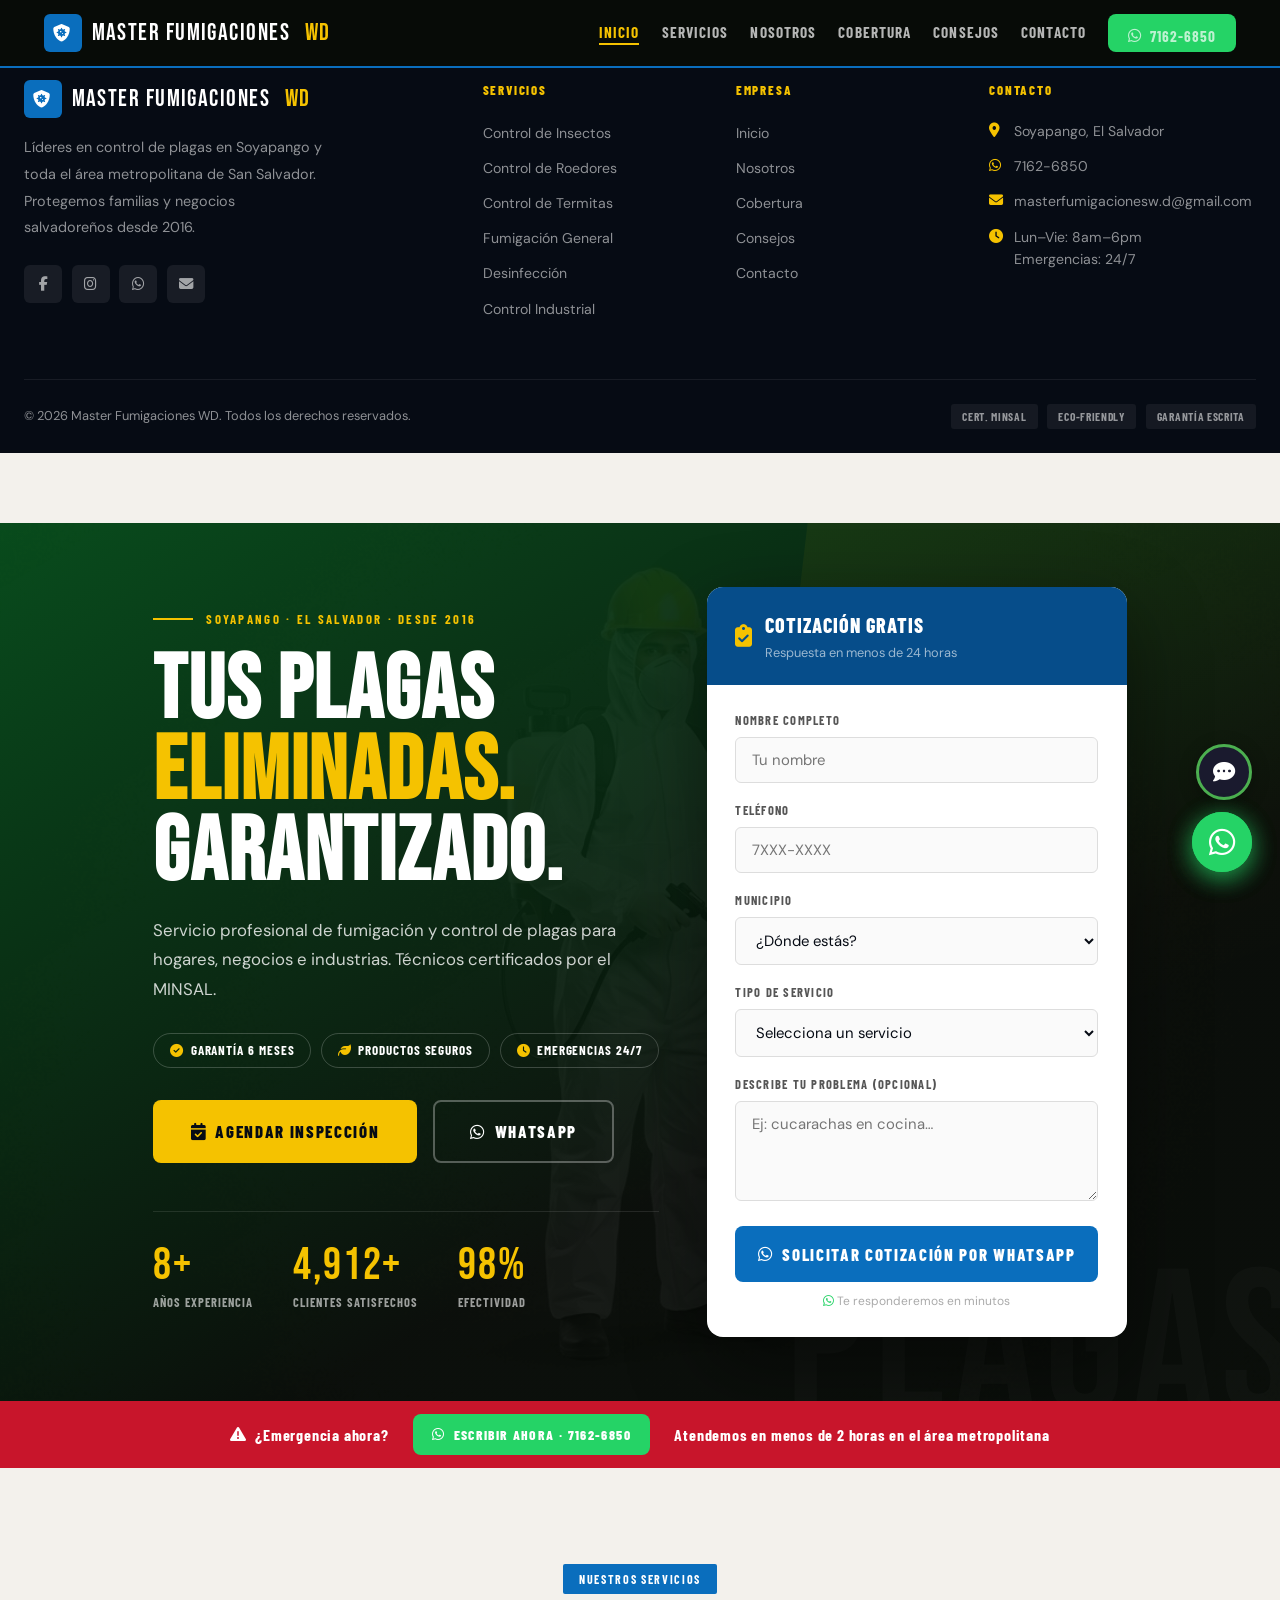
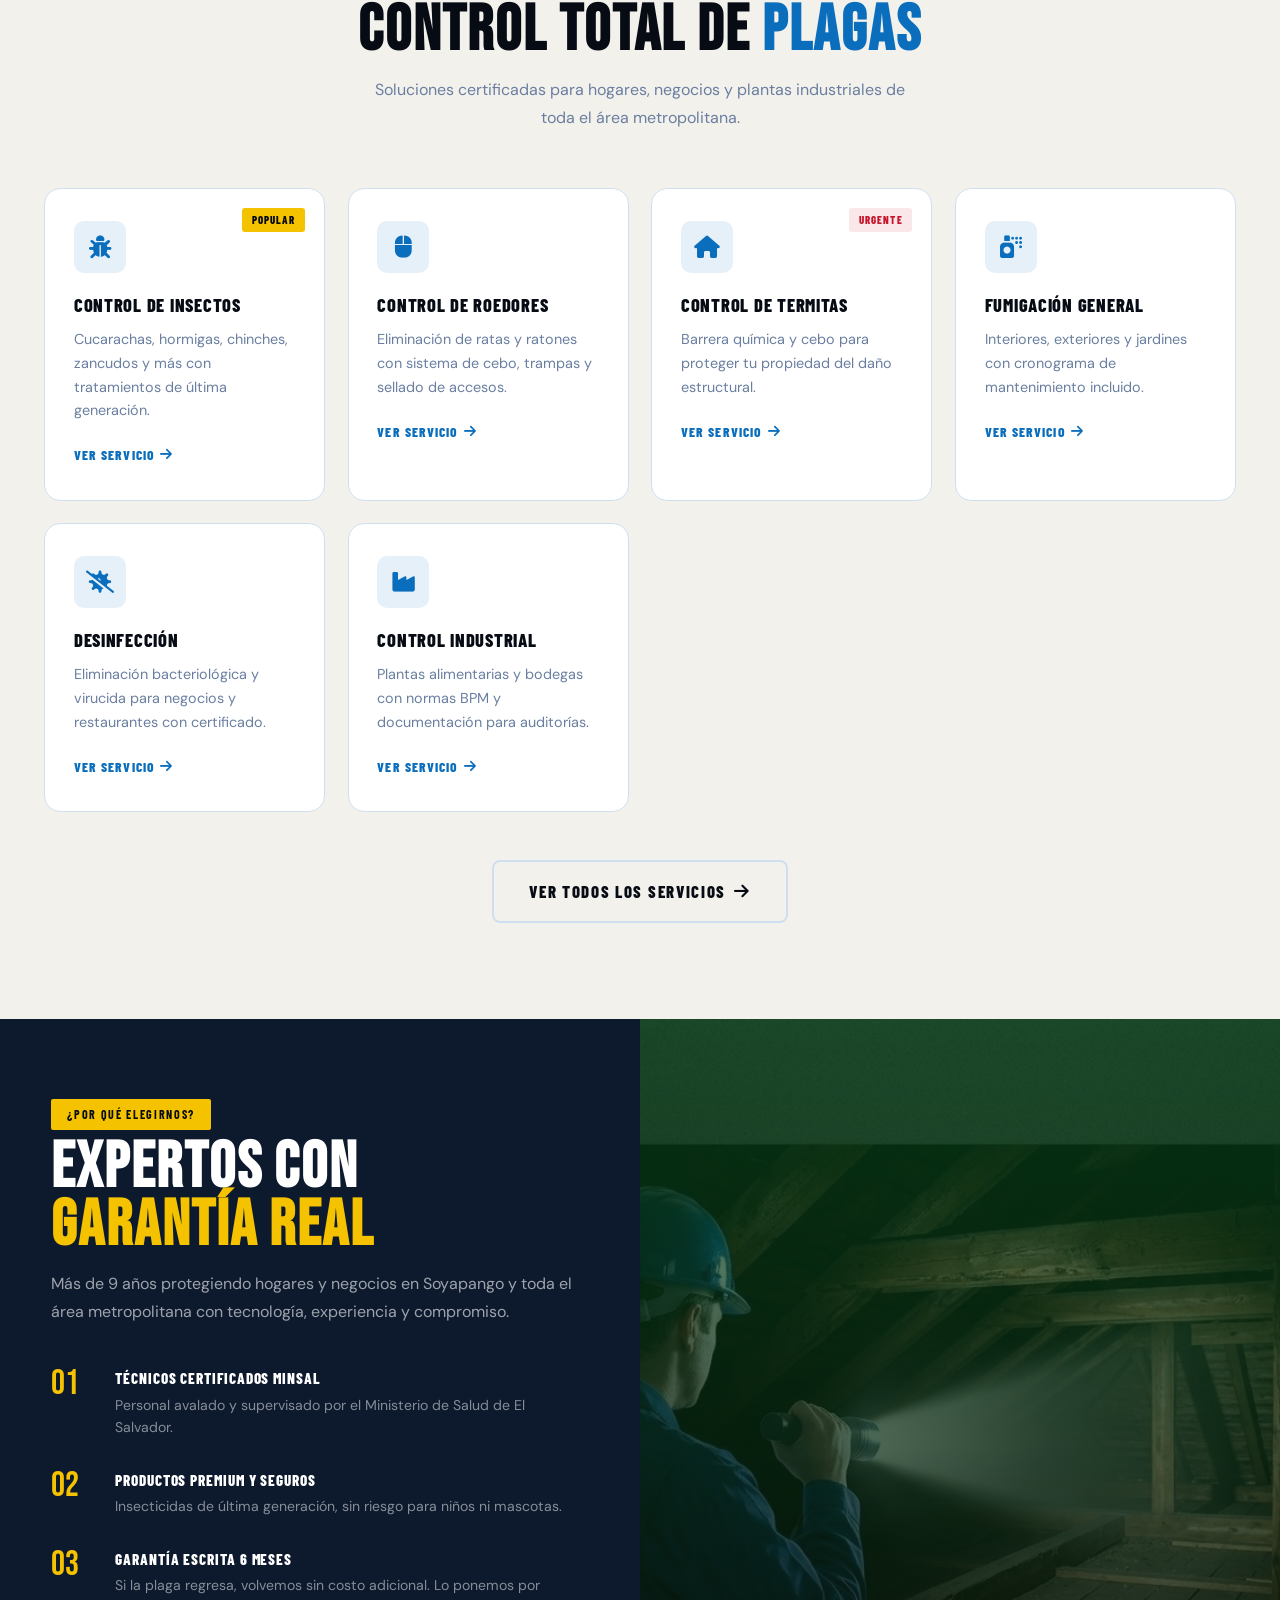
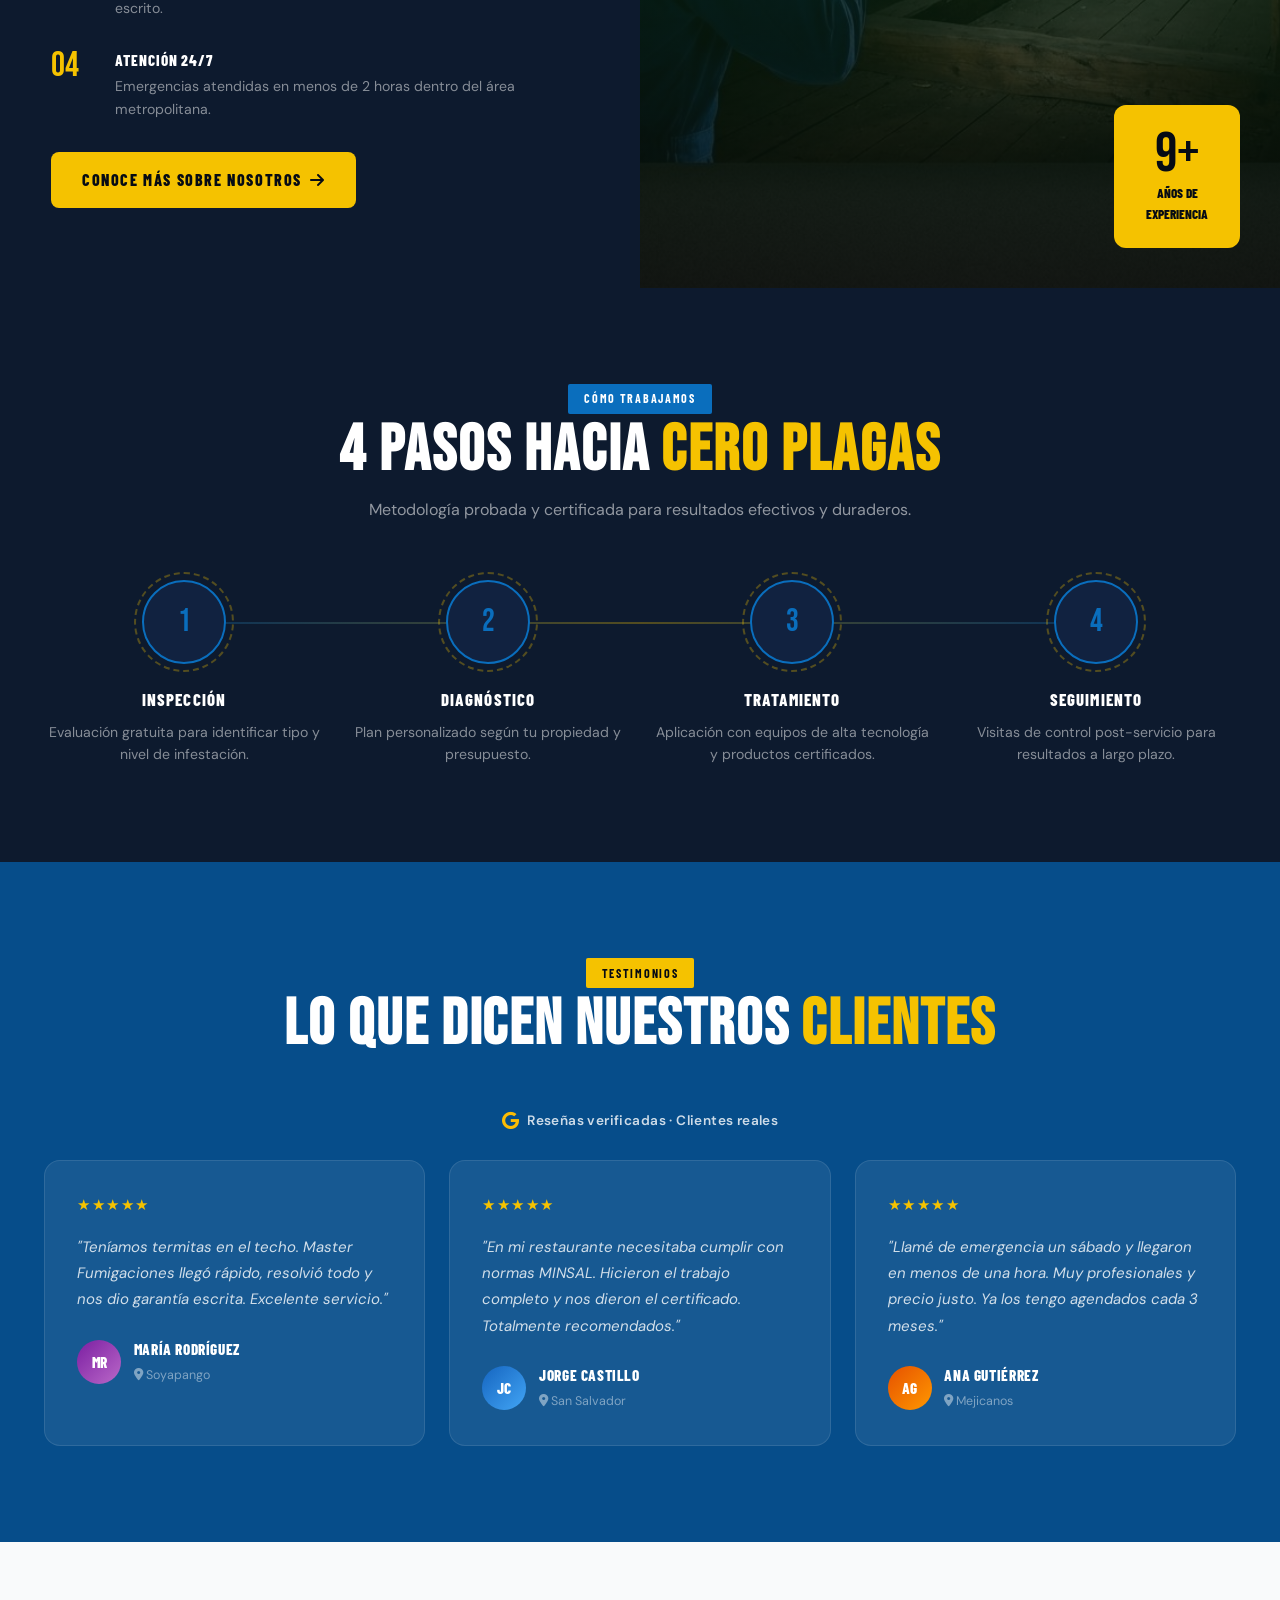
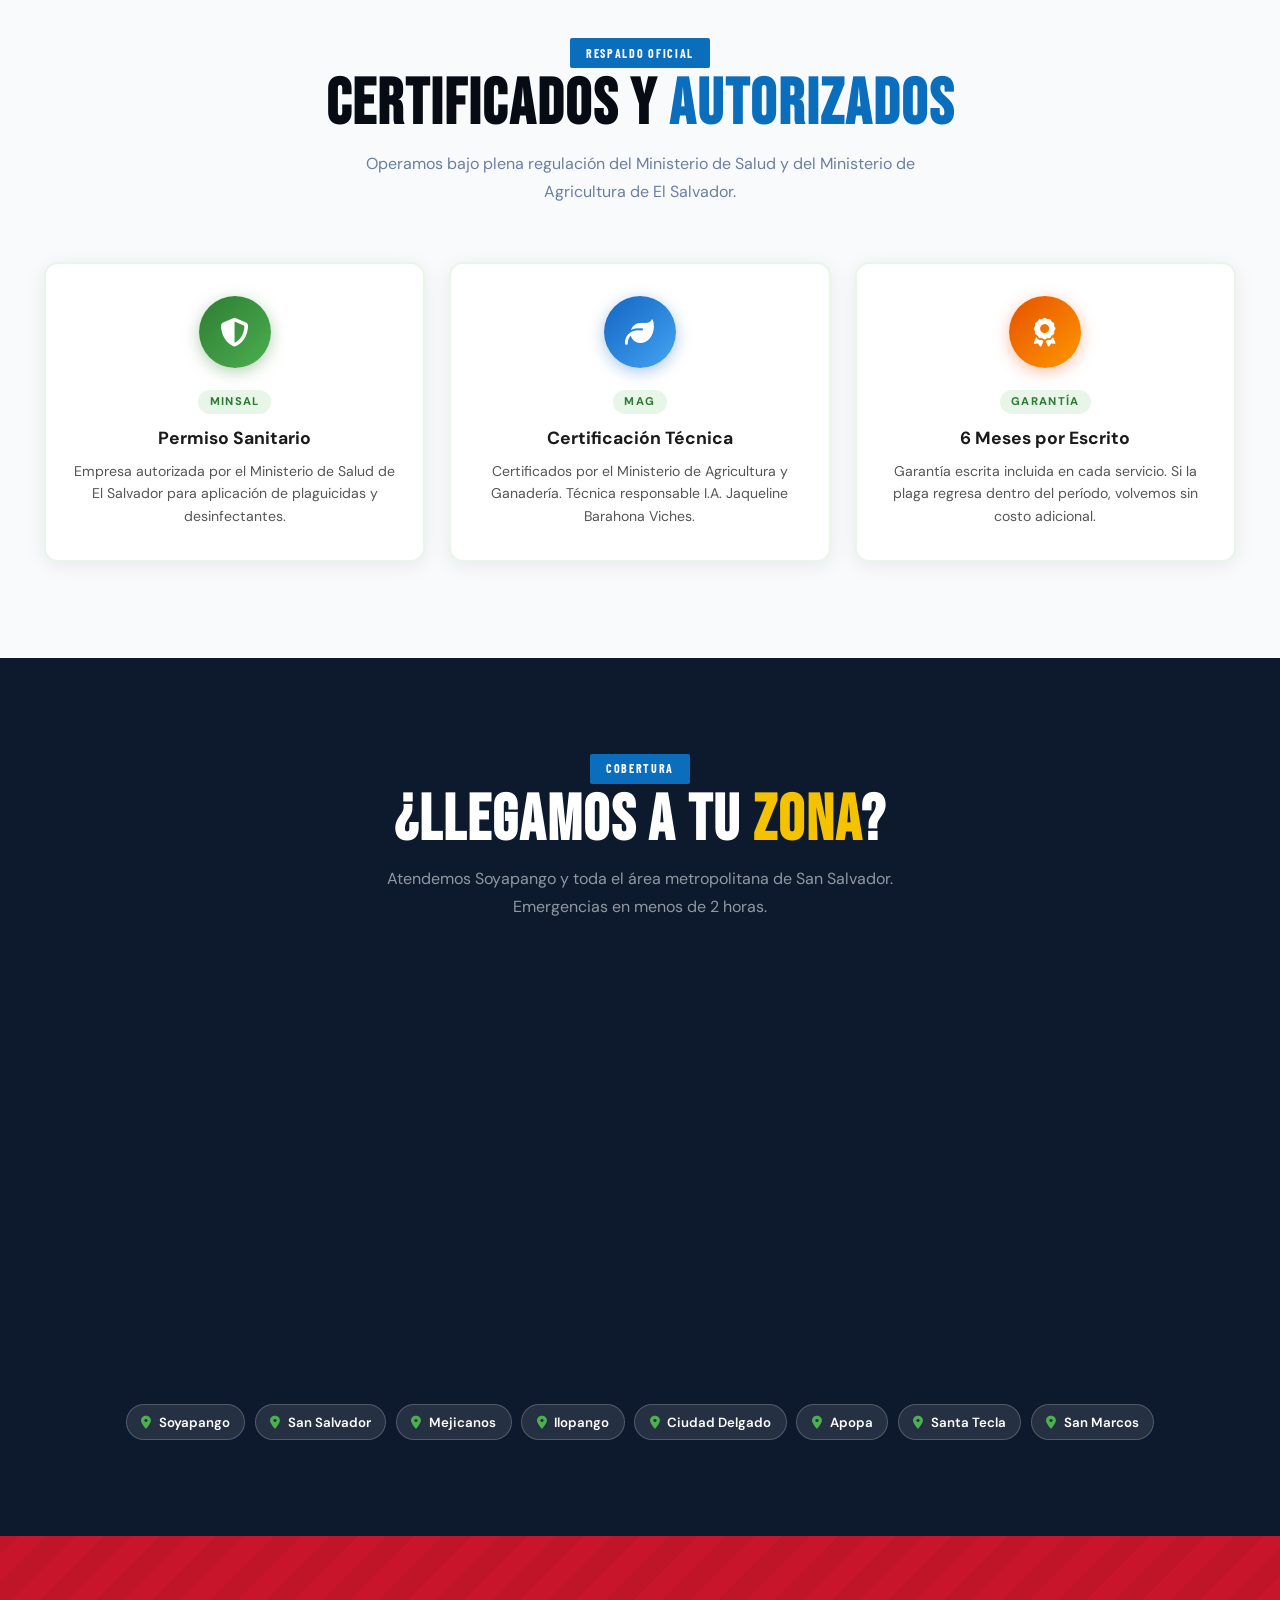
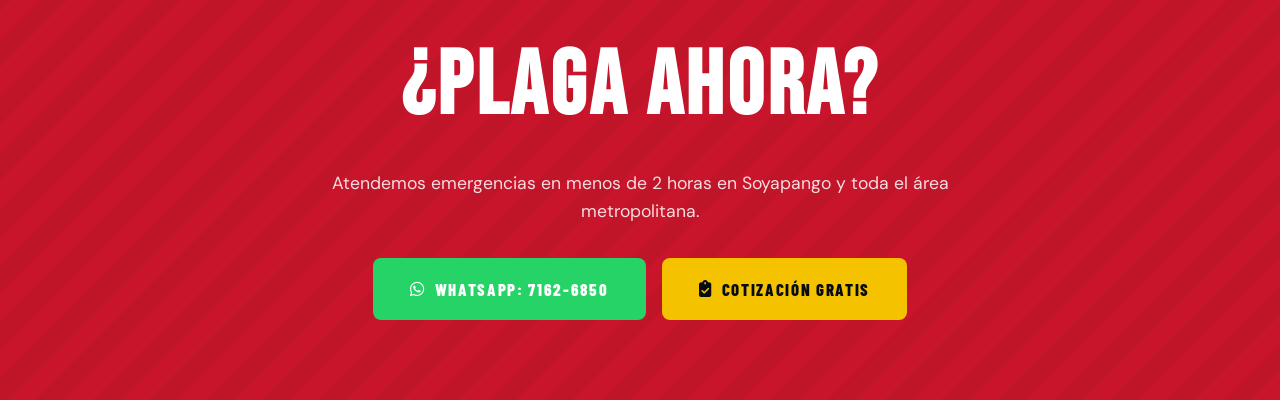
==== index.html @ 366845de "initial commit" ====
<!DOCTYPE html>
<html lang="es">
<head>
  <meta charset="UTF-8">
  <link rel="icon" type="image/x-icon" href="favicon.ico">
  <link rel="icon" type="image/png" sizes="32x32" href="icon-32.png">
  <link rel="icon" type="image/png" sizes="16x16" href="icon-16.png">
  <link rel="apple-touch-icon" sizes="180x180" href="icon-180.png">
  
  <meta name="viewport" content="width=device-width, initial-scale=1.0">
  <title>Master Fumigaciones WD | Control de Plagas Soyapango, El Salvador</title>
  <meta name="description" content="Control profesional de plagas en Soyapango, San Salvador y área metropolitana. Termitas, cucarachas, roedores. Garantía 6 meses. ☎ 7162-6850">
  <meta property="og:title" content="Master Fumigaciones WD – Control de Plagas Soyapango">
  <meta property="og:description" content="Técnicos certificados, garantía escrita, servicio 24/7 para toda el área metropolitana de San Salvador.">
  <meta property="og:type" content="website">
  <meta property="og:url" content="https://masterfumigacioneswd.com/">
  <meta property="og:image" content="https://masterfumigacioneswd.com/icon-512.png">
  <meta property="og:image:width" content="512">
  <meta property="og:image:height" content="512">
  <meta property="og:image:alt" content="Master Fumigaciones WD – Control de Plagas Soyapango">
  <meta name="twitter:card" content="summary_large_image">
  <meta name="twitter:title" content="Master Fumigaciones WD – Control de Plagas Soyapango">
  <meta name="twitter:description" content="Técnicos certificados, garantía escrita, servicio 24/7 para toda el área metropolitana de San Salvador.">
  <meta name="twitter:image" content="https://masterfumigacioneswd.com/icon-512.png">
  <link rel="canonical" href="https://masterfumigacioneswd.com/">
  <link rel="stylesheet" href="global.css">
  <link rel="stylesheet" href="home.css">
  <link rel="stylesheet" href="https://cdnjs.cloudflare.com/ajax/libs/font-awesome/6.4.0/css/all.min.css">
</head>
<body>
<script src="shared-html.js"></script>

<!-- HERO -->
<section class="hero" id="inicio">
  <div class="hero__deco" aria-hidden="true">PLAGAS</div>
  <div class="hero__grid container">
    <div class="hero__content reveal">
      <div class="hero__eyebrow">
        <span class="eyebrow-line"></span>
        <span class="eyebrow-text">Soyapango · El Salvador · Desde 2016</span>
      </div>
      <h1 class="hero__h1">
        TUS PLAGAS<br>
        <em>ELIMINADAS.</em>
        GARANTIZADO.
      </h1>
      <p class="hero__sub">Servicio profesional de fumigación y control de plagas para hogares, negocios e industrias. Técnicos certificados por el MINSAL.</p>
      <div class="hero__pills">
        <span class="pill"><i class="fas fa-check-circle"></i> Garantía 6 meses</span>
        <span class="pill"><i class="fas fa-leaf"></i> Productos seguros</span>
        <span class="pill"><i class="fas fa-clock"></i> Emergencias 24/7</span>
      </div>
      <div class="hero__btns">
        <a href="contacto.html" class="btn btn--yellow btn--lg"><i class="fas fa-calendar-check"></i> Agendar Inspección</a>
        <a href="https://wa.me/50371626850" target="_blank" rel="noopener noreferrer" class="btn btn--outline btn--lg"><i class="fab fa-whatsapp"></i> WhatsApp</a>
      </div>
      <div class="hero__counters counters-trigger">
        <div class="counter">
          <span class="counter__n" data-target="9" data-suffix="+">0</span>
          <span class="counter__l">Años experiencia</span>
        </div>
        <div class="counter">
          <span class="counter__n" data-target="5000" data-suffix="+">0</span>
          <span class="counter__l">Clientes satisfechos</span>
        </div>
        <div class="counter">
          <span class="counter__n" data-target="100" data-suffix="%">0</span>
          <span class="counter__l">Efectividad</span>
        </div>
      </div>
    </div>

    <!-- Quote form -->
    <div class="quote-box reveal">
      <div class="quote-box__top">
        <i class="fas fa-clipboard-check"></i>
        <div>
          <h3>Cotización Gratis</h3>
          <p>Respuesta en menos de 24 horas</p>
        </div>
      </div>
      <div class="quote-box__form" id="mainForm">
        <div class="form-field">
          <label for="name">Nombre completo</label>
          <input type="text" id="name" placeholder="Tu nombre">
        </div>
        <div class="form-field">
          <label for="phone">Teléfono</label>
          <input type="tel" id="phone" placeholder="7XXX-XXXX">
        </div>
        <div class="form-field">
          <label for="zona">Municipio</label>
          <select id="zona">
            <option value="">¿Dónde estás?</option>
            <optgroup label="── San Salvador">
              <option value="Soyapango">Soyapango</option>
              <option value="San Salvador">San Salvador</option>
              <option value="Mejicanos">Mejicanos</option>
              <option value="Apopa">Apopa</option>
              <option value="Ilopango">Ilopango</option>
              <option value="Ciudad Delgado">Ciudad Delgado</option>
              <option value="San Marcos">San Marcos</option>
              <option value="Santa Tecla (Nueva San Salvador)">Santa Tecla</option>
              <option value="Antiguo Cuscatlán">Antiguo Cuscatlán</option>
              <option value="Cuscatancingo">Cuscatancingo</option>
              <option value="San Martín">San Martín</option>
              <option value="Panchimalco">Panchimalco</option>
              <option value="Rosario de Mora">Rosario de Mora</option>
              <option value="Santo Tomás">Santo Tomás</option>
              <option value="Santiago Texacuangos">Santiago Texacuangos</option>
              <option value="San Francisco Chinameca">San Francisco Chinameca</option>
              <option value="Tonacatepeque">Tonacatepeque</option>
              <option value="Guazapa">Guazapa</option>
              <option value="Aguilares">Aguilares</option>
            </optgroup>
            <optgroup label="── La Libertad">
              <option value="Santa Tecla">Santa Tecla</option>
              <option value="Colón">Colón</option>
              <option value="Ciudad Arce">Ciudad Arce</option>
              <option value="Quezaltepeque">Quezaltepeque</option>
              <option value="Zaragoza">Zaragoza</option>
              <option value="San Juan Opico">San Juan Opico</option>
              <option value="Lourdes">Lourdes</option>
              <option value="La Libertad">La Libertad</option>
            </optgroup>
            <optgroup label="── La Paz">
              <option value="Zacatecoluca">Zacatecoluca</option>
              <option value="San Luis Talpa">San Luis Talpa</option>
              <option value="El Rosario">El Rosario</option>
              <option value="Olocuilta">Olocuilta</option>
              <option value="San Pedro Masahuat">San Pedro Masahuat</option>
            </optgroup>
            <optgroup label="── Cuscatlán">
              <option value="Cojutepeque">Cojutepeque</option>
              <option value="Suchitoto">Suchitoto</option>
              <option value="San Pedro Perulapán">San Pedro Perulapán</option>
            </optgroup>
            <optgroup label="── Santa Ana">
              <option value="Santa Ana">Santa Ana</option>
              <option value="Chalchuapa">Chalchuapa</option>
              <option value="Metapán">Metapán</option>
            </optgroup>
            <optgroup label="── Sonsonate">
              <option value="Sonsonate">Sonsonate</option>
              <option value="Acajutla">Acajutla</option>
              <option value="Izalco">Izalco</option>
              <option value="Nahuizalco">Nahuizalco</option>
            </optgroup>
            <optgroup label="── San Miguel">
              <option value="San Miguel">San Miguel</option>
              <option value="Moncagua">Moncagua</option>
              <option value="Chinameca">Chinameca</option>
            </optgroup>
            <optgroup label="── Usulután">
              <option value="Usulután">Usulután</option>
              <option value="Santiago de María">Santiago de María</option>
              <option value="Jiquilisco">Jiquilisco</option>
            </optgroup>
            <optgroup label="── La Unión">
              <option value="La Unión">La Unión</option>
              <option value="Santa Rosa de Lima">Santa Rosa de Lima</option>
            </optgroup>
            <optgroup label="── Chalatenango">
              <option value="Chalatenango">Chalatenango</option>
              <option value="La Palma">La Palma</option>
            </optgroup>
            <optgroup label="── Cabañas">
              <option value="Sensuntepeque">Sensuntepeque</option>
              <option value="Ilobasco">Ilobasco</option>
            </optgroup>
            <optgroup label="── Morazán">
              <option value="San Francisco Gotera">San Francisco Gotera</option>
              <option value="Perquín">Perquín</option>
            </optgroup>
            <optgroup label="── Ahuachapán">
              <option value="Ahuachapán">Ahuachapán</option>
              <option value="Atiquizaya">Atiquizaya</option>
            </optgroup>
            <optgroup label="── San Vicente">
              <option value="San Vicente">San Vicente</option>
              <option value="Zacatecoluca">Zacatecoluca</option>
            </optgroup>
            <option value="Otro municipio">Otro municipio</option>
          </select>
        </div>
        <div class="form-field">
          <label for="service">Tipo de servicio</label>
          <select id="service">
            <option value="">Selecciona un servicio</option>
            <option value="Control de Insectos">Control de Insectos</option>
            <option value="Control de Roedores">Control de Roedores</option>
            <option value="Control de Termitas">Control de Termitas</option>
            <option value="Fumigación General">Fumigación General</option>
            <option value="Desinfección">Desinfección</option>
            <option value="Control Industrial">Control Industrial</option>
          </select>
        </div>
        <div class="form-field">
          <label for="message">Describe tu problema (opcional)</label>
          <textarea id="message" rows="2" placeholder="Ej: cucarachas en cocina…"></textarea>
        </div>
        <div id="form-error" style="display:none;color:#e53935;font-size:.85rem;margin-bottom:.5rem;text-align:center;font-weight:600;"></div>
        <button type="button" onclick="enviarWhatsApp()" class="btn btn--primary btn--full btn--lg">
          <i class="fab fa-whatsapp"></i> Solicitar Cotización por WhatsApp
        </button>
        <p style="text-align:center;font-size:.75rem;color:#aaa;margin-top:.6rem;">
          <i class="fab fa-whatsapp" style="color:#25d366;"></i> Te responderemos en minutos
        </p>
      </div>

      <script>
      function enviarWhatsApp() {
        var nombre  = document.getElementById('name').value.trim();
        var telefono = document.getElementById('phone').value.trim();
        var zona    = document.getElementById('zona').value;
        var servicio = document.getElementById('service').value;
        var mensaje = document.getElementById('message').value.trim();
        var errorBox = document.getElementById('form-error');

        // Validación
        if (!nombre) { errorBox.textContent = '⚠️ Por favor ingresa tu nombre.'; errorBox.style.display='block'; document.getElementById('name').focus(); return; }
        if (!telefono) { errorBox.textContent = '⚠️ Por favor ingresa tu teléfono.'; errorBox.style.display='block'; document.getElementById('phone').focus(); return; }
        if (!zona) { errorBox.textContent = '⚠️ Selecciona tu municipio.'; errorBox.style.display='block'; return; }
        if (!servicio) { errorBox.textContent = '⚠️ Selecciona el tipo de servicio.'; errorBox.style.display='block'; return; }
        errorBox.style.display = 'none';

        // Armar mensaje estructurado
        var texto =
          '🐛 *SOLICITUD DE COTIZACIÓN*\n' +
          '━━━━━━━━━━━━━━━━━━\n' +
          '👤 *Nombre:* ' + nombre + '\n' +
          '📞 *Teléfono:* ' + telefono + '\n' +
          '📍 *Municipio:* ' + zona + '\n' +
          '🔧 *Servicio:* ' + servicio + '\n' +
          (mensaje ? '💬 *Detalle:* ' + mensaje + '\n' : '') +
          '━━━━━━━━━━━━━━━━━━\n' +
          '_Enviado desde masterfumigacioneswd.com_';

        var url = 'https://wa.me/50371626850?text=' + encodeURIComponent(texto);
        window.open(url, '_blank');
      }
      </script>
    </div>
  </div>
</section>

<!-- URGENCY STRIP -->
<div class="urgency-strip">
  <p><i class="fas fa-exclamation-triangle"></i> ¿Emergencia ahora?</p>
  <a href="https://wa.me/50371626850" target="_blank" rel="noopener noreferrer"
     class="btn btn--wa btn--sm"><i class="fab fa-whatsapp"></i> Escribir ahora · 7162-6850</a>
  <p>Atendemos en menos de 2 horas en el área metropolitana</p>
</div>

<!-- SERVICES PREVIEW -->
<section class="sec" id="servicios">
  <div class="container">
    <div class="sec-head sec-head--center reveal">
      <span class="tag tag--green">Nuestros Servicios</span>
      <h2 class="sec-head__title">Control total de <span>plagas</span></h2>
      <p class="sec-head__sub">Soluciones certificadas para hogares, negocios y plantas industriales de toda el área metropolitana.</p>
    </div>
    <div class="svc-grid">
      <a href="servicios.html#insectos" class="svc-card reveal">
        <span class="svc-card__badge popular">Popular</span>
        <div class="svc-card__icon"><i class="fas fa-bug"></i></div>
        <h3>Control de Insectos</h3>
        <p>Cucarachas, hormigas, chinches, zancudos y más con tratamientos de última generación.</p>
        <span class="svc-card__link">Ver servicio <i class="fas fa-arrow-right"></i></span>
      </a>
      <a href="servicios.html#roedores" class="svc-card reveal">
        <div class="svc-card__icon"><i class="fas fa-mouse"></i></div>
        <h3>Control de Roedores</h3>
        <p>Eliminación de ratas y ratones con sistema de cebo, trampas y sellado de accesos.</p>
        <span class="svc-card__link">Ver servicio <i class="fas fa-arrow-right"></i></span>
      </a>
      <a href="servicios.html#termitas" class="svc-card reveal">
        <span class="svc-card__badge urgent">Urgente</span>
        <div class="svc-card__icon"><i class="fas fa-home"></i></div>
        <h3>Control de Termitas</h3>
        <p>Barrera química y cebo para proteger tu propiedad del daño estructural.</p>
        <span class="svc-card__link">Ver servicio <i class="fas fa-arrow-right"></i></span>
      </a>
      <a href="servicios.html#fumigacion" class="svc-card reveal">
        <div class="svc-card__icon"><i class="fas fa-spray-can"></i></div>
        <h3>Fumigación General</h3>
        <p>Interiores, exteriores y jardines con cronograma de mantenimiento incluido.</p>
        <span class="svc-card__link">Ver servicio <i class="fas fa-arrow-right"></i></span>
      </a>
      <a href="servicios.html#desinfeccion" class="svc-card reveal">
        <div class="svc-card__icon"><i class="fas fa-virus-slash"></i></div>
        <h3>Desinfección</h3>
        <p>Eliminación bacteriológica y virucida para negocios y restaurantes con certificado.</p>
        <span class="svc-card__link">Ver servicio <i class="fas fa-arrow-right"></i></span>
      </a>
      <a href="servicios.html#industrial" class="svc-card reveal">
        <div class="svc-card__icon"><i class="fas fa-industry"></i></div>
        <h3>Control Industrial</h3>
        <p>Plantas alimentarias y bodegas con normas BPM y documentación para auditorías.</p>
        <span class="svc-card__link">Ver servicio <i class="fas fa-arrow-right"></i></span>
      </a>
    </div>
    <div style="text-align:center;margin-top:3rem;" class="reveal">
      <a href="servicios.html" class="btn btn--outline-dark btn--lg">Ver todos los servicios <i class="fas fa-arrow-right"></i></a>
    </div>
  </div>
</section>

<!-- WHY US SPLIT -->
<section class="why">
  <div class="why__left">
    <div class="reveal">
      <span class="tag tag--yellow">¿Por qué elegirnos?</span>
      <h2 class="sec-head__title sec-head__title--light" style="margin:.6rem 0 1rem;">EXPERTOS CON<br><span>GARANTÍA REAL</span></h2>
      <p style="color:rgba(255,255,255,.6);margin-bottom:2.5rem;line-height:1.75;">Más de 9 años protegiendo hogares y negocios en Soyapango y toda el área metropolitana con tecnología, experiencia y compromiso.</p>
      <div class="feat"><span class="feat__n">01</span><div><h4>Técnicos Certificados MINSAL</h4><p>Personal avalado y supervisado por el Ministerio de Salud de El Salvador.</p></div></div>
      <div class="feat"><span class="feat__n">02</span><div><h4>Productos Premium y Seguros</h4><p>Insecticidas de última generación, sin riesgo para niños ni mascotas.</p></div></div>
      <div class="feat"><span class="feat__n">03</span><div><h4>Garantía Escrita 6 meses</h4><p>Si la plaga regresa, volvemos sin costo adicional. Lo ponemos por escrito.</p></div></div>
      <div class="feat"><span class="feat__n">04</span><div><h4>Atención 24/7</h4><p>Emergencias atendidas en menos de 2 horas dentro del área metropolitana.</p></div></div>
      <div style="margin-top:2rem;">
        <a href="nosotros.html" class="btn btn--yellow">Conoce más sobre nosotros <i class="fas fa-arrow-right"></i></a>
      </div>
    </div>
  </div>
  <div class="why__right">
    <div class="exp-bubble">
      <div class="exp-bubble__big">9+</div>
      <div class="exp-bubble__sm">Años de<br>Experiencia</div>
    </div>
  </div>
</section>

<!-- PROCESS -->
<section class="sec sec--charcoal">
  <div class="container">
    <div class="sec-head sec-head--center reveal">
      <span class="tag tag--green">Cómo trabajamos</span>
      <h2 class="sec-head__title sec-head__title--light">4 pasos hacia <span>cero plagas</span></h2>
      <p class="sec-head__sub sec-head__sub--light">Metodología probada y certificada para resultados efectivos y duraderos.</p>
    </div>
    <div class="process-steps">
      <div class="process-step reveal"><div class="process-step__circle">1<span class="ring"></span></div><h3>Inspección</h3><p>Evaluación gratuita para identificar tipo y nivel de infestación.</p></div>
      <div class="process-step reveal"><div class="process-step__circle">2<span class="ring"></span></div><h3>Diagnóstico</h3><p>Plan personalizado según tu propiedad y presupuesto.</p></div>
      <div class="process-step reveal"><div class="process-step__circle">3<span class="ring"></span></div><h3>Tratamiento</h3><p>Aplicación con equipos de alta tecnología y productos certificados.</p></div>
      <div class="process-step reveal"><div class="process-step__circle">4<span class="ring"></span></div><h3>Seguimiento</h3><p>Visitas de control post-servicio para resultados a largo plazo.</p></div>
    </div>
  </div>
</section>

<!-- TESTIMONIALS -->
<section class="sec sec--green">
  <div class="container">
    <div class="sec-head sec-head--center reveal">
      <span class="tag tag--yellow">Testimonios</span>
      <h2 class="sec-head__title sec-head__title--light">Lo que dicen nuestros <span>clientes</span></h2>
    </div>
    <div class="testi-google-badge reveal">
      <i class="fab fa-google"></i>
      <span>Reseñas verificadas · Clientes reales</span>
    </div>
    <div class="testi-grid">
      <div class="testi-card reveal">
        <div class="stars">★★★★★</div>
        <blockquote>"Teníamos termitas en el techo. Master Fumigaciones llegó rápido, resolvió todo y nos dio garantía escrita. Excelente servicio."</blockquote>
        <div class="testi-person"><div class="avatar avatar--purple">MR</div><div><strong>María Rodríguez</strong><span><i class="fas fa-map-marker-alt"></i> Soyapango</span></div></div>
      </div>
      <div class="testi-card reveal">
        <div class="stars">★★★★★</div>
        <blockquote>"En mi restaurante necesitaba cumplir con normas MINSAL. Hicieron el trabajo completo y nos dieron el certificado. Totalmente recomendados."</blockquote>
        <div class="testi-person"><div class="avatar avatar--blue">JC</div><div><strong>Jorge Castillo</strong><span><i class="fas fa-map-marker-alt"></i> San Salvador</span></div></div>
      </div>
      <div class="testi-card reveal">
        <div class="stars">★★★★★</div>
        <blockquote>"Llamé de emergencia un sábado y llegaron en menos de una hora. Muy profesionales y precio justo. Ya los tengo agendados cada 3 meses."</blockquote>
        <div class="testi-person"><div class="avatar avatar--orange">AG</div><div><strong>Ana Gutiérrez</strong><span><i class="fas fa-map-marker-alt"></i> Mejicanos</span></div></div>
      </div>
    </div>
  </div>
</section>

<!-- CERTIFICACIONES Y CONFIANZA -->
<section class="sec sec--white certif-sec">
  <div class="container">
    <div class="sec-head sec-head--center reveal">
      <span class="tag tag--green">Respaldo Oficial</span>
      <h2 class="sec-head__title">Certificados y <span>autorizados</span></h2>
      <p class="sec-head__sub">Operamos bajo plena regulación del Ministerio de Salud y del Ministerio de Agricultura de El Salvador.</p>
    </div>
    <div class="certif-grid reveal">
      <div class="certif-card">
        <div class="certif-card__seal">
          <i class="fas fa-shield-alt"></i>
        </div>
        <div class="certif-card__body">
          <span class="certif-card__org">MINSAL</span>
          <h4>Permiso Sanitario</h4>
          <p>Empresa autorizada por el Ministerio de Salud de El Salvador para aplicación de plaguicidas y desinfectantes.</p>
        </div>
      </div>
      <div class="certif-card">
        <div class="certif-card__seal certif-card__seal--mag">
          <i class="fas fa-leaf"></i>
        </div>
        <div class="certif-card__body">
          <span class="certif-card__org">MAG</span>
          <h4>Certificación Técnica</h4>
          <p>Certificados por el Ministerio de Agricultura y Ganadería. Técnica responsable I.A. Jaqueline Barahona Viches.</p>
        </div>
      </div>
      <div class="certif-card">
        <div class="certif-card__seal certif-card__seal--years">
          <i class="fas fa-award"></i>
        </div>
        <div class="certif-card__body">
          <span class="certif-card__org">GARANTÍA</span>
          <h4>6 Meses por Escrito</h4>
          <p>Garantía escrita incluida en cada servicio. Si la plaga regresa dentro del período, volvemos sin costo adicional.</p>
        </div>
      </div>
    </div>
  </div>
</section>

<!-- MAPA DE COBERTURA -->
<section class="sec sec--charcoal">
  <div class="container">
    <div class="sec-head sec-head--center reveal">
      <span class="tag tag--green">Cobertura</span>
      <h2 class="sec-head__title sec-head__title--light">¿Llegamos a tu <span>zona</span>?</h2>
      <p class="sec-head__sub sec-head__sub--light">Atendemos Soyapango y toda el área metropolitana de San Salvador. Emergencias en menos de 2 horas.</p>
    </div>
    <div class="map-wrap reveal">
      <iframe
        src="https://www.google.com/maps/embed?pb=!1m14!1m8!1m3!1d30780.74!2d-89.1373!3d13.7174!3m2!1i1024!2i768!4f13.1!3m3!1m2!1s0x8f63303b1b5df8e1%3A0x6b3c0b58d54e5b5d!2sSoyapango%2C%20El%20Salvador!5e0!3m2!1ses!2ssv!4v1700000000000"
        width="100%" height="400" style="border:0;border-radius:12px;" allowfullscreen="" loading="lazy"
        referrerpolicy="no-referrer-when-downgrade" title="Zona de cobertura Master Fumigaciones WD – Soyapango y área metropolitana">
      </iframe>
      <div class="map-badges">
        <span class="map-badge"><i class="fas fa-map-marker-alt"></i> Soyapango</span>
        <span class="map-badge"><i class="fas fa-map-marker-alt"></i> San Salvador</span>
        <span class="map-badge"><i class="fas fa-map-marker-alt"></i> Mejicanos</span>
        <span class="map-badge"><i class="fas fa-map-marker-alt"></i> Ilopango</span>
        <span class="map-badge"><i class="fas fa-map-marker-alt"></i> Ciudad Delgado</span>
        <span class="map-badge"><i class="fas fa-map-marker-alt"></i> Apopa</span>
        <span class="map-badge"><i class="fas fa-map-marker-alt"></i> Santa Tecla</span>
        <span class="map-badge"><i class="fas fa-map-marker-alt"></i> San Marcos</span>
      </div>
    </div>
  </div>
</section>

<!-- CTA BAND -->
<section class="cta-band">
  <div class="cta-band__inner reveal">
    <h2>¿PLAGA AHORA?</h2>
    <p>Atendemos emergencias en menos de 2 horas en Soyapango y toda el área metropolitana.</p>
    <div class="cta-band__btns">
      <a href="https://wa.me/50371626850" target="_blank" rel="noopener noreferrer"
         class="btn btn--wa btn--lg"><i class="fab fa-whatsapp"></i> WhatsApp: 7162-6850</a>
      <a href="contacto.html" class="btn btn--yellow btn--lg"><i class="fas fa-clipboard-check"></i> Cotización Gratis</a>
    </div>
  </div>
</section>

<script src="main.js"></script>

<!-- BOTÓN FLOTANTE WHATSAPP -->
<a href="https://wa.me/50371626850?text=Hola%2C%20necesito%20información%20sobre%20fumigación" 
   target="_blank" rel="noopener noreferrer" class="wa-float" aria-label="Contactar por WhatsApp">
  <i class="fab fa-whatsapp"></i>
  <span class="wa-float__label">¿Necesitas ayuda?</span>
</a>

<!-- CHATBOT -->
<div id="chatbot" class="cb-wrap" aria-live="polite">
  <button class="cb-toggle" id="cbToggle" onclick="cbToggleOpen()" aria-label="Abrir asistente">
    <i class="fas fa-comment-dots cb-toggle__icon--open"></i>
    <i class="fas fa-times cb-toggle__icon--close" style="display:none"></i>
    <span class="cb-badge" id="cbBadge">1</span>
  </button>

  <div class="cb-box" id="cbBox" style="display:none">
    <div class="cb-header">
      <div class="cb-header__avatar"><i class="fas fa-shield-alt"></i></div>
      <div>
        <strong>Asistente Master WD</strong>
        <span class="cb-online"><span class="cb-dot"></span>En línea ahora</span>
      </div>
      <button class="cb-close" onclick="cbToggleOpen()"><i class="fas fa-times"></i></button>
    </div>

    <div class="cb-messages" id="cbMessages"></div>

    <div class="cb-options" id="cbOptions"></div>
  </div>
</div>

<script>
// ─── CHATBOT DATA ───────────────────────────────────────────
var CB = {
  phone: '50371626850',
  delay: 600,
  state: { step: 0, data: {} },

  flow: [
    {
      id: 'start',
      msg: '👋 ¡Hola! Soy el asistente de <strong>Master Fumigaciones WD</strong>.<br>¿En qué te puedo ayudar hoy?',
      opts: [
        { label: '🐛 Tengo una plaga', next: 'tipo_plaga' },
        { label: '💰 Quiero una cotización', next: 'tipo_plaga' },
        { label: '🚨 Es una emergencia', next: 'emergencia' },
        { label: 'ℹ️ Información general', next: 'info' }
      ]
    },
    {
      id: 'tipo_plaga',
      msg: '¿Qué tipo de plaga tienes?',
      opts: [
        { label: '🪳 Cucarachas / Insectos', val: 'Control de Insectos', next: 'lugar' },
        { label: '🐀 Ratas / Ratones', val: 'Control de Roedores', next: 'lugar' },
        { label: '🪵 Termitas', val: 'Control de Termitas', next: 'lugar' },
        { label: '🦟 Zancudos / Moscas', val: 'Fumigación General', next: 'lugar' },
        { label: '🔬 No sé / Otra', val: 'Inspección General', next: 'lugar' }
      ]
    },
    {
      id: 'lugar',
      msg: '¿Dónde tienes el problema?',
      opts: [
        { label: '🏠 Casa / Apartamento', val: 'Residencial', next: 'zona' },
        { label: '🍽️ Restaurante / Negocio', val: 'Comercial', next: 'zona' },
        { label: '🏭 Industria / Bodega', val: 'Industrial', next: 'zona' }
      ]
    },
    {
      id: 'zona',
      msg: '¿En qué municipio o departamento estás?',
      opts: [
        { label: '📍 Soyapango', val: 'Soyapango', next: 'urgencia' },
        { label: '📍 San Salvador', val: 'San Salvador', next: 'urgencia' },
        { label: '📍 Mejicanos', val: 'Mejicanos', next: 'urgencia' },
        { label: '📍 Ilopango', val: 'Ilopango', next: 'urgencia' },
        { label: '📍 Ciudad Delgado', val: 'Ciudad Delgado', next: 'urgencia' },
        { label: '📍 Apopa', val: 'Apopa', next: 'urgencia' },
        { label: '📍 San Marcos', val: 'San Marcos', next: 'urgencia' },
        { label: '📍 Antiguo Cuscatlán', val: 'Antiguo Cuscatlán', next: 'urgencia' },
        { label: '📍 Santa Tecla', val: 'Santa Tecla', next: 'urgencia' },
        { label: '📍 Cuscatancingo', val: 'Cuscatancingo', next: 'urgencia' },
        { label: '📍 San Martín', val: 'San Martín', next: 'urgencia' },
        { label: '📍 Tonacatepeque', val: 'Tonacatepeque', next: 'urgencia' },
        { label: '📍 Colón (La Libertad)', val: 'Colón', next: 'urgencia' },
        { label: '📍 Ciudad Arce', val: 'Ciudad Arce', next: 'urgencia' },
        { label: '📍 Quezaltepeque', val: 'Quezaltepeque', next: 'urgencia' },
        { label: '📍 Zaragoza', val: 'Zaragoza', next: 'urgencia' },
        { label: '📍 San Juan Opico', val: 'San Juan Opico', next: 'urgencia' },
        { label: '📍 La Libertad', val: 'La Libertad', next: 'urgencia' },
        { label: '📍 Olocuilta', val: 'Olocuilta', next: 'urgencia' },
        { label: '📍 Zacatecoluca', val: 'Zacatecoluca', next: 'urgencia' },
        { label: '📍 Cojutepeque', val: 'Cojutepeque', next: 'urgencia' },
        { label: '📍 Suchitoto', val: 'Suchitoto', next: 'urgencia' },
        { label: '📍 Santa Ana', val: 'Santa Ana', next: 'urgencia' },
        { label: '📍 Chalchuapa', val: 'Chalchuapa', next: 'urgencia' },
        { label: '📍 Sonsonate', val: 'Sonsonate', next: 'urgencia' },
        { label: '📍 Acajutla', val: 'Acajutla', next: 'urgencia' },
        { label: '📍 San Miguel', val: 'San Miguel', next: 'urgencia' },
        { label: '📍 Usulután', val: 'Usulután', next: 'urgencia' },
        { label: '📍 La Unión', val: 'La Unión', next: 'urgencia' },
        { label: '📍 Santa Rosa de Lima', val: 'Santa Rosa de Lima', next: 'urgencia' },
        { label: '📍 Chalatenango', val: 'Chalatenango', next: 'urgencia' },
        { label: '📍 Sensuntepeque', val: 'Sensuntepeque', next: 'urgencia' },
        { label: '📍 Ilobasco', val: 'Ilobasco', next: 'urgencia' },
        { label: '📍 San Francisco Gotera', val: 'San Francisco Gotera', next: 'urgencia' },
        { label: '📍 Ahuachapán', val: 'Ahuachapán', next: 'urgencia' },
        { label: '📍 San Vicente', val: 'San Vicente', next: 'urgencia' },
        { label: '📍 Otro municipio', val: 'Otro municipio', next: 'urgencia' }
      ]
    },
    {
      id: 'urgencia',
      msg: '¿Qué tan urgente es?',
      opts: [
        { label: '🚨 Urgente – hoy mismo', val: 'URGENTE – hoy mismo', next: 'datos' },
        { label: '📅 Esta semana', val: 'Esta semana', next: 'datos' },
        { label: '🗓️ Cuando puedan', val: 'Sin urgencia', next: 'datos' }
      ]
    },
    {
      id: 'emergencia',
      msg: '⚡ ¡Entendido! Atendemos emergencias en <strong>menos de 2 horas</strong> en el área metropolitana.<br><br>Te voy a conectar de inmediato con un técnico.',
      opts: [
        { label: '📲 Llamar ahora: 7162-6850', action: 'call' },
        { label: '💬 WhatsApp de emergencia', action: 'wa_emergency' }
      ]
    },
    {
      id: 'info',
      msg: '¿Sobre qué quieres más información?',
      opts: [
        { label: '💰 Precios y cotizaciones', next: 'precio_info' },
        { label: '📜 Certificaciones MINSAL/MAG', next: 'cert_info' },
        { label: '🔒 Garantía del servicio', next: 'garantia_info' },
        { label: '⏰ Horarios de atención', next: 'horario_info' }
      ]
    },
    {
      id: 'precio_info',
      msg: '💰 Los precios varían según el tipo de plaga, tamaño del lugar y frecuencia del servicio.<br><br>La <strong>inspección inicial es gratuita</strong> y sin compromiso. ¿Quieres agendar una?',
      opts: [
        { label: '✅ Sí, quiero una inspección gratis', next: 'tipo_plaga' },
        { label: '💬 Preguntar por WhatsApp', action: 'wa_info' }
      ]
    },
    {
      id: 'cert_info',
      msg: '📜 Master Fumigaciones WD cuenta con:<br>• <strong>Permiso Sanitario MINSAL</strong><br>• <strong>Certificación técnica MAG</strong><br>• Técnica responsable: I.A. Jaqueline Barahona Viches<br><br>Operamos bajo plena regulación gubernamental.',
      opts: [
        { label: '🐛 Solicitar servicio certificado', next: 'tipo_plaga' },
        { label: '💬 Más preguntas por WhatsApp', action: 'wa_info' }
      ]
    },
    {
      id: 'garantia_info',
      msg: '🔒 Ofrecemos <strong>garantía escrita de 6 meses</strong>.<br><br>Si la plaga regresa dentro del período, volvemos sin costo adicional. Lo ponemos por escrito en el contrato.',
      opts: [
        { label: '✅ Quiero este servicio', next: 'tipo_plaga' },
        { label: '💬 Hablar con un técnico', action: 'wa_info' }
      ]
    },
    {
      id: 'horario_info',
      msg: '⏰ Nuestros horarios:<br>• <strong>Lun–Vie:</strong> 8am – 6pm<br>• <strong>Sábados:</strong> 8am – 12pm<br>• <strong>Emergencias:</strong> 24/7<br><br>Número: <strong>7162-6850</strong>',
      opts: [
        { label: '🐛 Solicitar servicio', next: 'tipo_plaga' },
        { label: '💬 Escribir por WhatsApp', action: 'wa_info' }
      ]
    },
    {
      id: 'datos',
      msg: '📝 Casi listo. ¿Puedes dejarnos tu nombre y teléfono para que el técnico te contacte?<br><small style="color:#888">(Opcional — puedes saltar si prefieres)</small>',
      opts: [],
      input: true
    },
    {
      id: 'final',
      msg: '✅ ¡Perfecto! Tengo toda la información.<br><br>📋 <strong>Resumen:</strong><br>🔧 Servicio: <strong>{servicio}</strong><br>🏠 Lugar: <strong>{lugar}</strong><br>📍 Municipio: <strong>{zona}</strong><br>⚡ Urgencia: <strong>{urgencia}</strong><br><br>Toca el botón para enviar todo por WhatsApp y confirmar tu cita.',
      opts: [
        { label: '💬 Enviar por WhatsApp', action: 'wa_final' },
        { label: '🔄 Empezar de nuevo', action: 'restart' }
      ]
    }
  ]
};

// ─── ENGINE ─────────────────────────────────────────────────
var cbOpen = false;
var cbStarted = false;

function cbToggleOpen() {
  cbOpen = !cbOpen;
  var box   = document.getElementById('cbBox');
  var badge = document.getElementById('cbBadge');
  var iconO = document.querySelector('.cb-toggle__icon--open');
  var iconC = document.querySelector('.cb-toggle__icon--close');
  box.style.display   = cbOpen ? 'flex' : 'none';
  iconO.style.display = cbOpen ? 'none' : 'block';
  iconC.style.display = cbOpen ? 'block' : 'none';
  badge.style.display = 'none';
  if (cbOpen && !cbStarted) { cbStarted = true; setTimeout(cbShowStep.bind(null, 'start'), 400); }
}

function cbShowStep(id) {
  var step = CB.flow.find(function(s){ return s.id === id; });
  if (!step) return;
  CB.state.step = id;
  cbAddMessage('bot', step.msg);
  setTimeout(function(){
    if (step.input) {
      cbShowInputForm();
    } else {
      cbShowOptions(step.opts);
    }
  }, CB.delay);
}

function cbShowInputForm() {
  var container = document.getElementById('cbOptions');
  container.innerHTML =
    '<div class="cb-input-group">' +
      '<input type="text" id="cbNombre" placeholder="Tu nombre" class="cb-input">' +
      '<input type="tel" id="cbTelefono" placeholder="Teléfono: 7XXX-XXXX" class="cb-input">' +
      '<div style="display:flex;gap:.4rem;margin-top:.2rem;">' +
        '<button class="cb-opt cb-opt--send" onclick="cbSubmitDatos()">✅ Continuar</button>' +
        '<button class="cb-opt cb-opt--skip" onclick="cbSkipDatos()">⏭️ Saltar</button>' +
      '</div>' +
    '</div>';
  setTimeout(function(){ var el = document.getElementById('cbNombre'); if(el) el.focus(); }, 100);
}

function cbSubmitDatos() {
  var nombre   = (document.getElementById('cbNombre')   || {}).value || '';
  var telefono = (document.getElementById('cbTelefono') || {}).value || '';
  nombre   = nombre.trim();
  telefono = telefono.trim();
  if (nombre)   CB.state.data.nombre   = nombre;
  if (telefono) CB.state.data.telefono = telefono;
  var resumen = nombre || telefono
    ? '👤 ' + (nombre || '–') + ' · 📞 ' + (telefono || '–')
    : '(sin datos)';
  cbAddMessage('user', resumen);
  document.getElementById('cbOptions').innerHTML = '';
  setTimeout(function(){ cbShowStep('final'); }, 400);
}

function cbSkipDatos() {
  cbAddMessage('user', '⏭️ Prefiero no dejarlo');
  document.getElementById('cbOptions').innerHTML = '';
  setTimeout(function(){ cbShowStep('final'); }, 400);
}

function cbAddMessage(who, html) {
  var msgs = document.getElementById('cbMessages');
  var div = document.createElement('div');
  div.className = 'cb-msg cb-msg--' + who;
  div.innerHTML = '<div class="cb-bubble">' + html + '</div>';
  msgs.appendChild(div);
  msgs.scrollTop = msgs.scrollHeight;
}

function cbShowOptions(opts) {
  var container = document.getElementById('cbOptions');
  container.innerHTML = '';

  // Si hay más de 10 opciones, mostrar buscador
  if (opts.length > 10) {
    var searchWrap = document.createElement('div');
    searchWrap.style.cssText = 'padding:.2rem 0 .4rem;';
    var searchInput = document.createElement('input');
    searchInput.type = 'text';
    searchInput.placeholder = '🔍 Buscar municipio...';
    searchInput.className = 'cb-input';
    searchInput.style.marginBottom = '.4rem';
    searchWrap.appendChild(searchInput);
    container.appendChild(searchWrap);

    var listWrap = document.createElement('div');
    listWrap.className = 'cb-opts-list';
    container.appendChild(listWrap);

    function renderOpts(filter) {
      listWrap.innerHTML = '';
      var filtered = filter
        ? opts.filter(function(o){ return o.label.toLowerCase().indexOf(filter.toLowerCase()) >= 0; })
        : opts;
      filtered.forEach(function(opt) {
        var btn = document.createElement('button');
        btn.className = 'cb-opt';
        btn.innerHTML = opt.label;
        btn.onclick = function() { cbHandleOpt(opt); };
        listWrap.appendChild(btn);
      });
    }
    renderOpts('');
    searchInput.addEventListener('input', function(){ renderOpts(this.value); });
    setTimeout(function(){ searchInput.focus(); }, 100);
    return;
  }

  opts.forEach(function(opt) {
    var btn = document.createElement('button');
    btn.className = 'cb-opt';
    btn.innerHTML = opt.label;
    btn.onclick = function() { cbHandleOpt(opt); };
    container.appendChild(btn);
  });
}

function cbHandleOpt(opt) {
  // Show user selection as bubble
  cbAddMessage('user', opt.label);
  document.getElementById('cbOptions').innerHTML = '';

  // Save data
  if (opt.val) {
    var step = CB.state.step;
    if (step === 'tipo_plaga') CB.state.data.servicio = opt.val;
    if (step === 'lugar')      CB.state.data.lugar    = opt.val;
    if (step === 'zona')       CB.state.data.zona     = opt.val;
    if (step === 'urgencia')   CB.state.data.urgencia = opt.val;
  }

  // Actions
  if (opt.action) {
    setTimeout(function(){ cbAction(opt.action); }, 300);
    return;
  }

  setTimeout(function(){ cbShowStep(opt.next); }, 400);
}

function cbAction(action) {
  if (action === 'call') {
    window.location.href = 'tel:+50371626850';
  } else if (action === 'wa_emergency') {
    window.open('https://wa.me/' + CB.phone + '?text=' + encodeURIComponent('🚨 EMERGENCIA: Necesito atención urgente de fumigación. ¿Pueden venir hoy?'), '_blank');
  } else if (action === 'wa_info') {
    window.open('https://wa.me/' + CB.phone + '?text=' + encodeURIComponent('Hola, tengo una consulta sobre sus servicios de fumigación.'), '_blank');
  } else if (action === 'wa_final') {
    var d = CB.state.data;
    var txt =
      '🐛 *SOLICITUD DE SERVICIO*\n' +
      '━━━━━━━━━━━━━━━━━━\n' +
      (d.nombre   ? '👤 *Nombre:* '    + d.nombre   + '\n' : '') +
      (d.telefono ? '📞 *Teléfono:* '  + d.telefono + '\n' : '') +
      '🔧 *Servicio:* '     + (d.servicio || 'Por definir') + '\n' +
      '🏠 *Tipo de lugar:* '+ (d.lugar    || 'Por definir') + '\n' +
      '📍 *Municipio:* '    + (d.zona     || 'Por definir') + '\n' +
      '⚡ *Urgencia:* '     + (d.urgencia || 'Por definir') + '\n' +
      '━━━━━━━━━━━━━━━━━━\n' +
      '_Enviado desde el asistente de masterfumigacioneswd.com_';
    window.open('https://wa.me/' + CB.phone + '?text=' + encodeURIComponent(txt), '_blank');
  } else if (action === 'restart') {
    CB.state = { step: 0, data: {} };
    document.getElementById('cbMessages').innerHTML = '';
    document.getElementById('cbOptions').innerHTML = '';
    cbStarted = false;
    setTimeout(cbShowStep.bind(null, 'start'), 300);
  }
}

// Reemplaza placeholders en el mensaje final
(function patchFinalMsg(){
  var original = cbShowStep;
  cbShowStep = function(id) {
    var step = CB.flow.find(function(s){ return s.id === id; });
    if (step && step.id === 'final') {
      var d = CB.state.data;
      step = JSON.parse(JSON.stringify(step));
      step.msg = step.msg
        .replace('{servicio}', d.servicio || '–')
        .replace('{lugar}',   d.lugar    || '–')
        .replace('{zona}',    d.zona     || '–')
        .replace('{urgencia}',d.urgencia || '–');
    }
    original(id, step);
  };
  // Update original to accept pre-parsed step
  var engine = cbShowStep;
  cbShowStep = function(id) {
    var step = CB.flow.find(function(s){ return s.id === id; });
    if (step && step.id === 'final') {
      var d = CB.state.data;
      step = JSON.parse(JSON.stringify(step));
      step.msg = step.msg
        .replace('{servicio}', d.servicio || '–')
        .replace('{lugar}',   d.lugar    || '–')
        .replace('{zona}',    d.zona     || '–')
        .replace('{urgencia}',d.urgencia || '–');
      CB.state.step = id;
      cbAddMessage('bot', step.msg);
      setTimeout(function(){ cbShowOptions(step.opts); }, CB.delay);
      return;
    }
    original(id);
  };
})();

// Mostrar badge tras 4 seg
setTimeout(function(){
  if (!cbOpen) document.getElementById('cbBadge').style.display = 'flex';
}, 4000);
</script>
</body>
</html>
---- global.css ----
/* ============================================================
   MASTER FUMIGACIONES WD — DESIGN SYSTEM
   ============================================================ */

@import url('https://fonts.googleapis.com/css2?family=Bebas+Neue&family=DM+Sans:ital,wght@0,300;0,400;0,500;0,700;1,400&family=Barlow+Condensed:wght@500;600;700;800&display=swap');

/* ---- Variables ---- */
:root {
  --green:        #0a6ebd;
  --green-d:      #064d8a;
  --green-l:      #1a9fd4;
  --yellow:       #f5c200;
  --yellow-d:     #c49900;
  --red:          #c8152b;
  --dark:         #060b14;
  --charcoal:     #0d1a2e;
  --surface:      #112240;
  --offwhite:     #f3f1ec;
  --white:        #ffffff;
  --muted:        #6a7fa0;
  --border:       #d0dff0;
  --WA:           #25d366;
  --cyan:         #00b4dc;
  --cyan-d:       #0090b0;

  --ff-display:   'Bebas Neue', sans-serif;
  --ff-cond:      'Barlow Condensed', sans-serif;
  --ff-body:      'DM Sans', sans-serif;

  --radius:       8px;
  --radius-lg:    16px;
  --shadow:       0 4px 24px rgba(0,0,0,.08);
  --shadow-lg:    0 20px 60px rgba(0,0,0,.14);
  --transition:   .25s cubic-bezier(.4,0,.2,1);
}

/* ---- Reset ---- */
*, *::before, *::after { margin:0; padding:0; box-sizing:border-box; }
html { scroll-behavior:smooth; font-size:16px; }
body {
  font-family: var(--ff-body);
  background: var(--offwhite);
  color: var(--dark);
  line-height: 1.6;
  overflow-x: hidden;
}
img { display:block; max-width:100%; }
a   { text-decoration:none; color:inherit; }
button { cursor:pointer; font-family:inherit; }

/* ---- Utility ---- */
.container { max-width:1240px; margin:0 auto; padding:0 24px; }
.container--sm { max-width:860px; margin:0 auto; padding:0 24px; }

/* Tags / chips */
.tag {
  display:inline-flex; align-items:center; gap:.4rem;
  font-family:var(--ff-cond);
  font-size:.75rem; font-weight:700;
  letter-spacing:.14em; text-transform:uppercase;
  padding:.35rem 1rem; border-radius:2px;
}
.tag--green  { background:var(--green);  color:#fff; }
.tag--yellow { background:var(--yellow); color:var(--dark); }
.tag--red    { background:var(--red);    color:#fff; }
.tag--ghost  { border:1.5px solid var(--green); color:var(--green); background:transparent; }

/* Buttons */
.btn {
  display:inline-flex; align-items:center; gap:.5rem;
  font-family:var(--ff-cond);
  font-size:1rem; font-weight:800;
  letter-spacing:.1em; text-transform:uppercase;
  padding:.8rem 1.8rem; border-radius:var(--radius);
  border:2px solid transparent;
  transition: var(--transition);
  white-space:nowrap;
}
.btn--primary { background:var(--green); color:#fff; }
.btn--primary:hover { background:var(--green-d); transform:translateY(-2px); box-shadow:0 8px 24px rgba(10,110,189,.35); }
.btn--yellow  { background:var(--yellow); color:var(--dark); }
.btn--yellow:hover  { background:var(--yellow-d); transform:translateY(-2px); box-shadow:0 8px 24px rgba(245,194,0,.35); }
.btn--outline { border-color:rgba(255,255,255,.3); color:#fff; background:transparent; }
.btn--outline:hover { border-color:var(--yellow); color:var(--yellow); }
.btn--outline-dark { border-color:var(--border); color:var(--dark); background:transparent; }
.btn--outline-dark:hover { border-color:var(--green); color:var(--green); }
.btn--wa { background:var(--WA); color:#fff; }
.btn--wa:hover { background:#1aab50; transform:translateY(-2px); box-shadow:0 8px 24px rgba(37,211,102,.4); }
.btn--ghost { background:rgba(255,255,255,.08); color:#fff; border-color:rgba(255,255,255,.15); }
.btn--ghost:hover { background:rgba(255,255,255,.15); }
.btn--lg { padding:1rem 2.2rem; font-size:1.05rem; }
.btn--sm { padding:.5rem 1.1rem; font-size:.85rem; }
.btn--full { width:100%; justify-content:center; }

/* Section header */
.sec { padding:6rem 0; }
.sec--dark { background:var(--dark); }
.sec--charcoal { background:var(--charcoal); }
.sec--green { background:var(--green-d); }
.sec--surface { background:var(--surface); }

.sec-head { margin-bottom:3.5rem; }
.sec-head--center { text-align:center; }
.sec-head--center .sec-head__sub { margin:0 auto; }

.sec-head__title {
  font-family:var(--ff-display);
  font-size:clamp(2.2rem,5vw,4rem);
  letter-spacing:.03em; line-height:.9;
  margin:.5rem 0 1rem;
}
.sec-head__title span { color:var(--green); }
.sec-head__title--light { color:#fff; }
.sec-head__title--light span { color:var(--yellow); }

.sec-head__sub {
  color:var(--muted); font-size:1rem; max-width:560px;
  line-height:1.75;
}
.sec-head__sub--light { color:rgba(255,255,255,.55); }

/* Cards */
.card {
  background:#fff;
  border-radius:var(--radius-lg);
  border:1.5px solid var(--border);
  padding:2rem 1.8rem;
  transition:var(--transition);
  position:relative; overflow:hidden;
}
.card:hover { transform:translateY(-5px); box-shadow:var(--shadow-lg); border-color:var(--green); }

.card--dark {
  background:var(--surface);
  border-color:rgba(255,255,255,.06);
  color:#fff;
}
.card--dark:hover { border-color:var(--green); }

/* Divider */
.divider { height:1px; background:var(--border); margin:0; }
.divider--dark { background:rgba(255,255,255,.07); }

/* Scroll reveal */
.reveal {
  opacity:0; transform:translateY(32px);
  transition:opacity .65s ease, transform .65s ease;
}
.reveal.visible { opacity:1; transform:translateY(0); }
.reveal--left  { transform:translateX(-32px); }
.reveal--right { transform:translateX(32px); }
.reveal--left.visible,
.reveal--right.visible { transform:translateX(0); }

/* ============================================================
   PRELOADER — RUNNING MOUSE ANIMATION
============================================================ */
#preloader {
  position:fixed; inset:0; background:var(--green-d);
  display:flex; flex-direction:column; align-items:center; justify-content:center;
  z-index:9999; transition:opacity .6s ease, visibility .6s;
  overflow:hidden;
}
#preloader.gone { opacity:0; visibility:hidden; pointer-events:none; }

/* Mouse scene container */
.pl__scene {
  position:relative;
  width:320px;
  height:100px;
  margin-bottom:1.5rem;
}

/* The mouse runs from left to right across the screen */
.pl__mouse-wrap {
  position:absolute;
  bottom:12px;
  left:-140px;
  animation: mouseRun 1.4s linear infinite;
}

.pl__mouse {
  width:120px;
  height:70px;
  filter:drop-shadow(2px 4px 6px rgba(0,0,0,0.35));
}

/* Body bobbing while running */
.pl__mouse {
  animation: mouseBob 0.2s ease-in-out infinite alternate;
}

/* Leg animations — alternating pairs */
.pl__leg--1, .pl__leg--3 {
  transform-origin: top;
  animation: legSwingA 0.2s ease-in-out infinite alternate;
}
.pl__leg--2, .pl__leg--4 {
  transform-origin: top;
  animation: legSwingB 0.2s ease-in-out infinite alternate;
}

/* Tail wag */
.pl__tail {
  transform-origin: right center;
  animation: tailWag 0.3s ease-in-out infinite alternate;
}

/* Ground line */
.pl__ground {
  position:absolute;
  bottom:0; left:0; right:0;
  height:2px;
  background: linear-gradient(90deg, transparent, rgba(255,255,255,0.2), transparent);
}

/* Dust puffs behind the mouse */
.pl__dust {
  position:absolute;
  bottom:10px;
  border-radius:50%;
  background:rgba(255,255,255,0.12);
  animation: dustPuff 0.4s ease-out infinite;
}
.pl__dust--1 { width:12px; height:12px; left:60px; animation-delay:0s; }
.pl__dust--2 { width:8px;  height:8px;  left:40px; bottom:14px; animation-delay:0.13s; }
.pl__dust--3 { width:6px;  height:6px;  left:75px; bottom:16px; animation-delay:0.26s; }

/* Logo text below the scene */
.pl__logo {
  font-family:var(--ff-display);
  font-size:2.2rem; color:#fff; letter-spacing:.08em;
  text-align:center; line-height:1.1;
  animation:plFade .7s forwards;
}
.pl__logo span { color:var(--yellow); display:block; font-size:1rem; letter-spacing:.2em; font-family:var(--ff-cond); font-weight:700; margin-top:.2rem; }

.pl__tagline {
  font-family:var(--ff-cond);
  font-size:.85rem;
  color:rgba(255,255,255,0.45);
  letter-spacing:.2em;
  text-transform:uppercase;
  margin-top:.4rem;
  animation:plFade 1s .2s both;
}

.pl__bar { width:0; height:3px; background:var(--yellow); margin:.6rem auto 0; border-radius:2px; animation:plBar 1.1s .3s forwards ease-out; }

/* ---- Keyframes ---- */
@keyframes mouseRun {
  0%   { left:-140px; }
  45%  { left: 320px; }
  46%  { left: 320px; opacity:0; }
  47%  { left:-140px; opacity:0; }
  48%  { left:-140px; opacity:1; }
  100% { left: 320px; }
}
@keyframes mouseBob {
  from { transform:translateY(0px); }
  to   { transform:translateY(-3px); }
}
@keyframes legSwingA {
  from { transform:rotate(-18deg); }
  to   { transform:rotate(18deg); }
}
@keyframes legSwingB {
  from { transform:rotate(18deg); }
  to   { transform:rotate(-18deg); }
}
@keyframes tailWag {
  from { transform:rotate(-12deg); }
  to   { transform:rotate(12deg); }
}
@keyframes dustPuff {
  0%   { transform:scale(1);   opacity:.7; }
  100% { transform:scale(2.5); opacity:0; }
}
@keyframes plFade { from{opacity:0;transform:translateY(12px)} to{opacity:1;transform:translateY(0)} }
@keyframes plBar  { to{width:180px} }

/* ============================================================
   HEADER / NAV
============================================================ */
.site-header {
  position:fixed; top:0; width:100%;
  background:rgba(8,12,8,.96);
  backdrop-filter:blur(14px);
  border-bottom:2px solid var(--green);
  z-index:1000;
  transition:border-color var(--transition);
}
.nav {
  max-width:1240px; margin:0 auto;
  padding:.85rem 24px;
  display:flex; align-items:center; justify-content:space-between; gap:1rem;
}
.nav__logo {
  display:flex; align-items:center; gap:.6rem;
  font-family:var(--ff-display); font-size:1.5rem;
  letter-spacing:.06em; color:#fff;
}
.nav__logo-icon {
  width:38px; height:38px; background:var(--green); border-radius:6px;
  display:flex; align-items:center; justify-content:center;
  font-size:1.1rem; color:#fff; flex-shrink:0;
}
.nav__logo em { color:var(--yellow); font-style:normal; }
.nav__links {
  display:flex; list-style:none; align-items:center; gap:1.4rem;
}
.nav__links a {
  font-family:var(--ff-cond); font-size:.95rem; font-weight:700;
  letter-spacing:.07em; text-transform:uppercase;
  color:rgba(255,255,255,.7); transition:color var(--transition);
  position:relative; padding-bottom:2px;
}
.nav__links a::after {
  content:''; position:absolute; bottom:-2px; left:0; width:0; height:2px;
  background:var(--yellow); transition:width var(--transition);
}
.nav__links a:hover,
.nav__links a.active { color:#fff; }
.nav__links a:hover::after,
.nav__links a.active::after { width:100%; }
.nav__links a.active { color:var(--yellow); }

.nav__mobile-btn {
  display:none; background:none; border:none; color:#fff;
  font-size:1.4rem; padding:.3rem;
}

/* Mobile nav */
@media(max-width:820px){
  .nav__mobile-btn { display:block; }
  .nav__links {
    position:fixed; top:70px; right:-100%; width:min(320px,90%);
    height:calc(100vh - 70px); background:var(--charcoal);
    flex-direction:column; align-items:flex-start;
    padding:2rem 1.5rem; gap:1.2rem;
    transition:right .3s ease; overflow-y:auto;
    border-left:2px solid var(--green);
  }
  .nav__links.open { right:0; }
  .nav__links a { font-size:1.2rem; color:rgba(255,255,255,.85); }
}

/* ============================================================
   FOOTER
============================================================ */
.site-footer {
  background:var(--dark);
  color:rgba(255,255,255,.55);
  padding:5rem 24px 1.5rem;
}
.footer__grid {
  display:grid;
  grid-template-columns:2fr 1fr 1fr 1.3fr;
  gap:3rem; max-width:1240px; margin:0 auto 3rem;
}
.footer__brand .nav__logo { margin-bottom:1rem; }
.footer__brand p { line-height:1.85; font-size:.9rem; margin-bottom:1.5rem; max-width:300px; }
.socials { display:flex; gap:.6rem; }
.socials a {
  width:38px; height:38px; border-radius:6px;
  background:rgba(255,255,255,.07);
  display:flex; align-items:center; justify-content:center;
  color:rgba(255,255,255,.6); font-size:.9rem;
  transition:var(--transition);
}
.socials a:hover { background:var(--yellow); color:var(--dark); }

.footer__col h4 {
  font-family:var(--ff-cond); font-size:.8rem; font-weight:800;
  letter-spacing:.14em; text-transform:uppercase;
  color:var(--yellow); margin-bottom:1.2rem;
}
.footer__col ul { list-style:none; }
.footer__col li { margin-bottom:.6rem; }
.footer__col a { font-size:.88rem; transition:color var(--transition); }
.footer__col a:hover { color:var(--yellow); }
.footer__contact-item {
  display:flex; gap:.7rem; align-items:flex-start;
  margin-bottom:.8rem; font-size:.88rem;
}
.footer__contact-item i { color:var(--yellow); margin-top:.2rem; min-width:14px; }

.footer__bottom {
  border-top:1px solid rgba(255,255,255,.07);
  padding-top:1.5rem; max-width:1240px; margin:0 auto;
  display:flex; justify-content:space-between; align-items:center;
  flex-wrap:wrap; gap:1rem; font-size:.8rem;
}
.footer__certs { display:flex; gap:.6rem; }
.footer__cert {
  background:rgba(255,255,255,.06);
  padding:.2rem .7rem; border-radius:3px;
  font-family:var(--ff-cond); font-size:.72rem; font-weight:700;
  letter-spacing:.06em; text-transform:uppercase;
}

@media(max-width:900px){ .footer__grid { grid-template-columns:1fr 1fr; } }
@media(max-width:540px){ .footer__grid { grid-template-columns:1fr; } }

/* ============================================================
   WA FLOAT
============================================================ */
.wa-float {
  position:fixed; bottom:28px; right:28px;
  width:58px; height:58px; border-radius:50%;
  background:var(--WA); color:#fff;
  display:flex; align-items:center; justify-content:center;
  font-size:1.7rem; z-index:998;
  box-shadow:0 6px 24px rgba(37,211,102,.5);
  animation:waPulse 2.5s ease-in-out infinite;
  transition:transform var(--transition);
}
.wa-float:hover { transform:scale(1.12); }
@keyframes waPulse {
  0%,100%{ box-shadow:0 6px 24px rgba(37,211,102,.5); }
  50%{ box-shadow:0 6px 40px rgba(37,211,102,.8); }
}

/* ============================================================
   PAGE HERO (inner pages)
============================================================ */
.page-hero {
  margin-top:70px;
  background:linear-gradient(150deg, var(--green-d) 0%, var(--dark) 65%);
  padding:5rem 24px 4rem;
  position:relative; overflow:hidden;
}
.page-hero::before {
  content:'';
  position:absolute; inset:0;
  background:repeating-linear-gradient(
    -45deg, transparent, transparent 24px,
    rgba(255,255,255,.015) 24px, rgba(255,255,255,.015) 48px
  );
}
.page-hero__inner {
  max-width:1240px; margin:0 auto;
  position:relative; z-index:1;
}
.page-hero__breadcrumb {
  display:flex; align-items:center; gap:.5rem;
  font-family:var(--ff-cond); font-size:.82rem; font-weight:600;
  letter-spacing:.1em; text-transform:uppercase;
  color:rgba(255,255,255,.45); margin-bottom:1.5rem;
}
.page-hero__breadcrumb a { color:rgba(255,255,255,.45); transition:color var(--transition); }
.page-hero__breadcrumb a:hover { color:var(--yellow); }
.page-hero__breadcrumb span { color:var(--yellow); }
.page-hero__title {
  font-family:var(--ff-display);
  font-size:clamp(3rem,7vw,6rem);
  color:#fff; letter-spacing:.03em; line-height:.9;
  margin-bottom:1.2rem;
}
.page-hero__title em { color:var(--yellow); font-style:normal; display:block; }
.page-hero__desc {
  color:rgba(255,255,255,.7); font-size:1.1rem;
  max-width:600px; line-height:1.75;
}

/* ============================================================
   URGENCY STRIP
============================================================ */
.urgency-strip {
  background:var(--red);
  padding:.8rem 24px;
  display:flex; align-items:center; justify-content:center;
  gap:1.5rem; flex-wrap:wrap;
}
.urgency-strip p {
  font-family:var(--ff-cond); font-size:1rem; font-weight:700;
  letter-spacing:.05em; color:#fff;
  display:flex; align-items:center; gap:.5rem;
}

/* ============================================================
   FORM STYLES (global)
============================================================ */
.form-field { margin-bottom:1.1rem; }
.form-field label {
  display:block; font-family:var(--ff-cond);
  font-size:.78rem; font-weight:700;
  letter-spacing:.1em; text-transform:uppercase;
  color:#555; margin-bottom:.4rem;
}
.form-field input,
.form-field select,
.form-field textarea {
  width:100%; padding:.75rem 1rem;
  border:1.5px solid #ddd; border-radius:6px;
  font-family:var(--ff-body); font-size:.93rem;
  background:#fafafa; color:var(--dark);
  transition:border-color var(--transition), box-shadow var(--transition);
}
.form-field input:focus,
.form-field select:focus,
.form-field textarea:focus {
  outline:none; border-color:var(--green);
  box-shadow:0 0 0 3px rgba(10,110,189,.1);
  background:#fff;
}
.form-field textarea { resize:vertical; min-height:100px; }
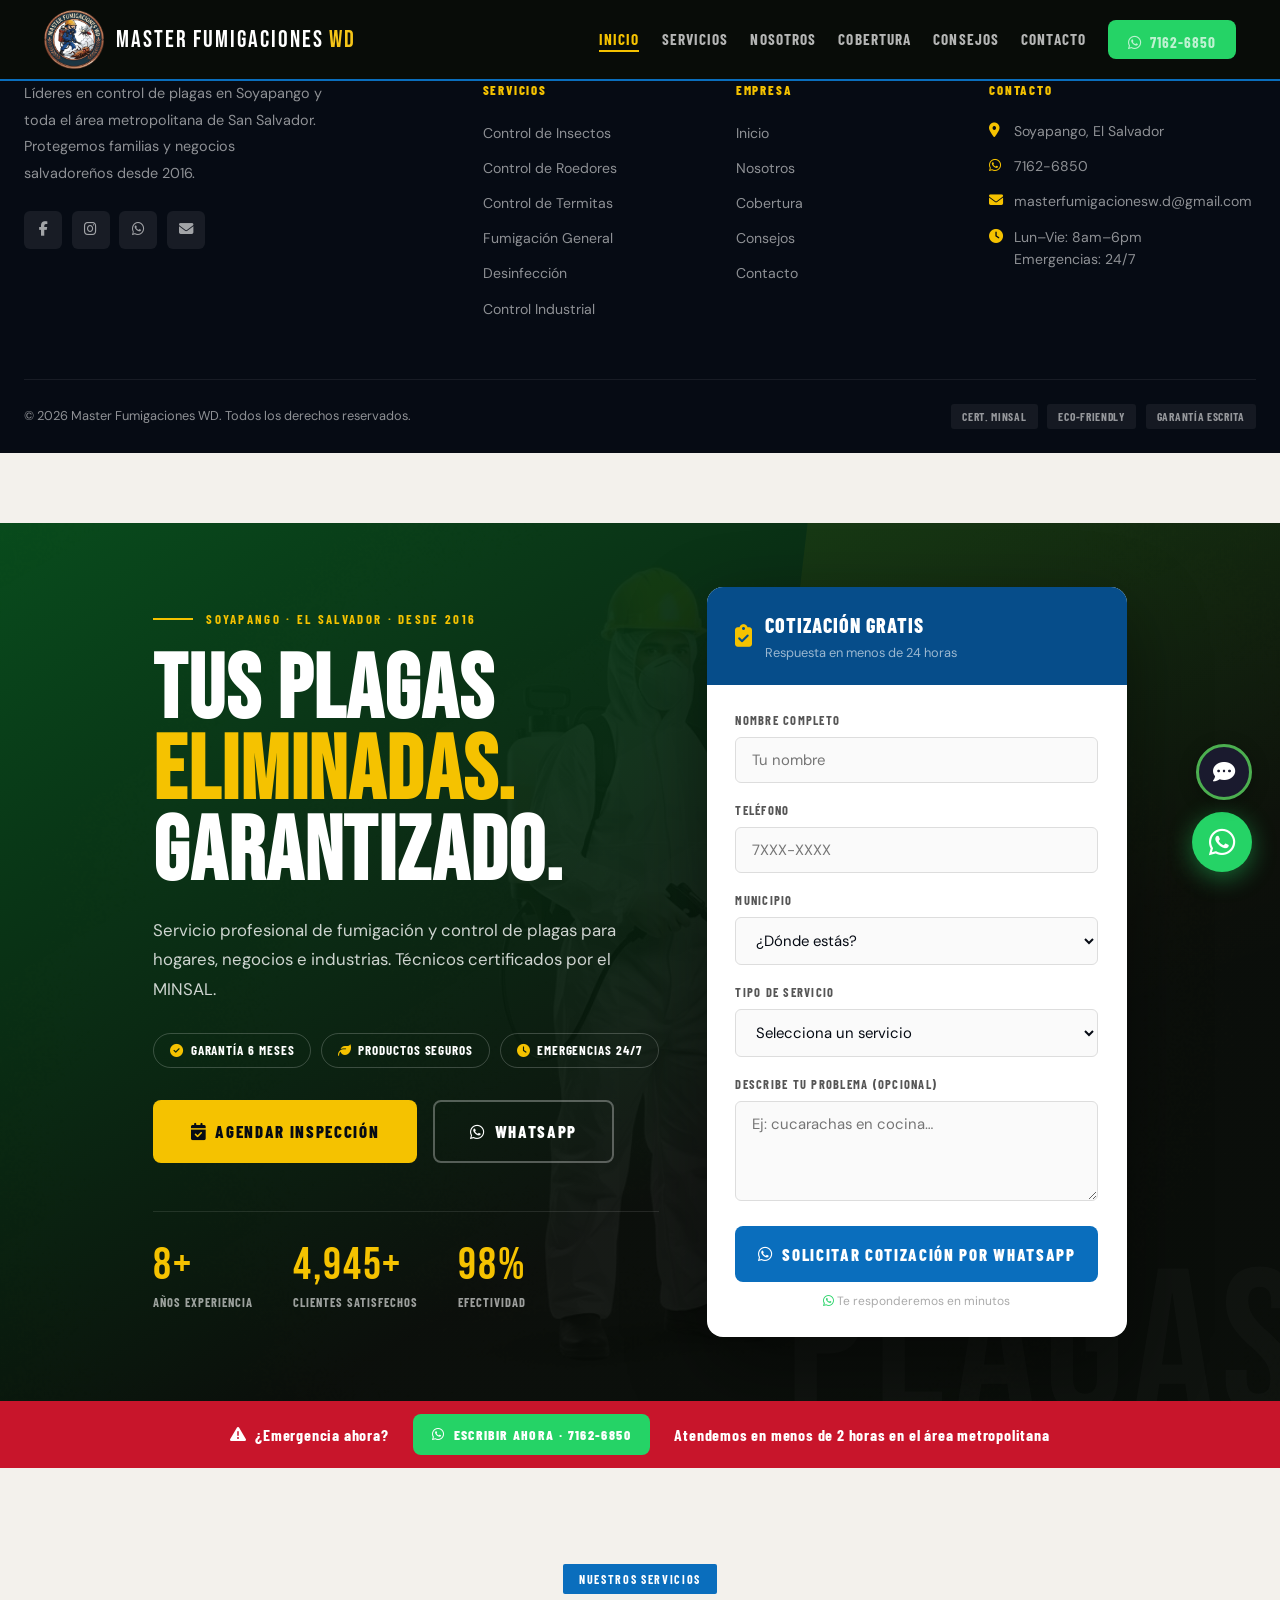
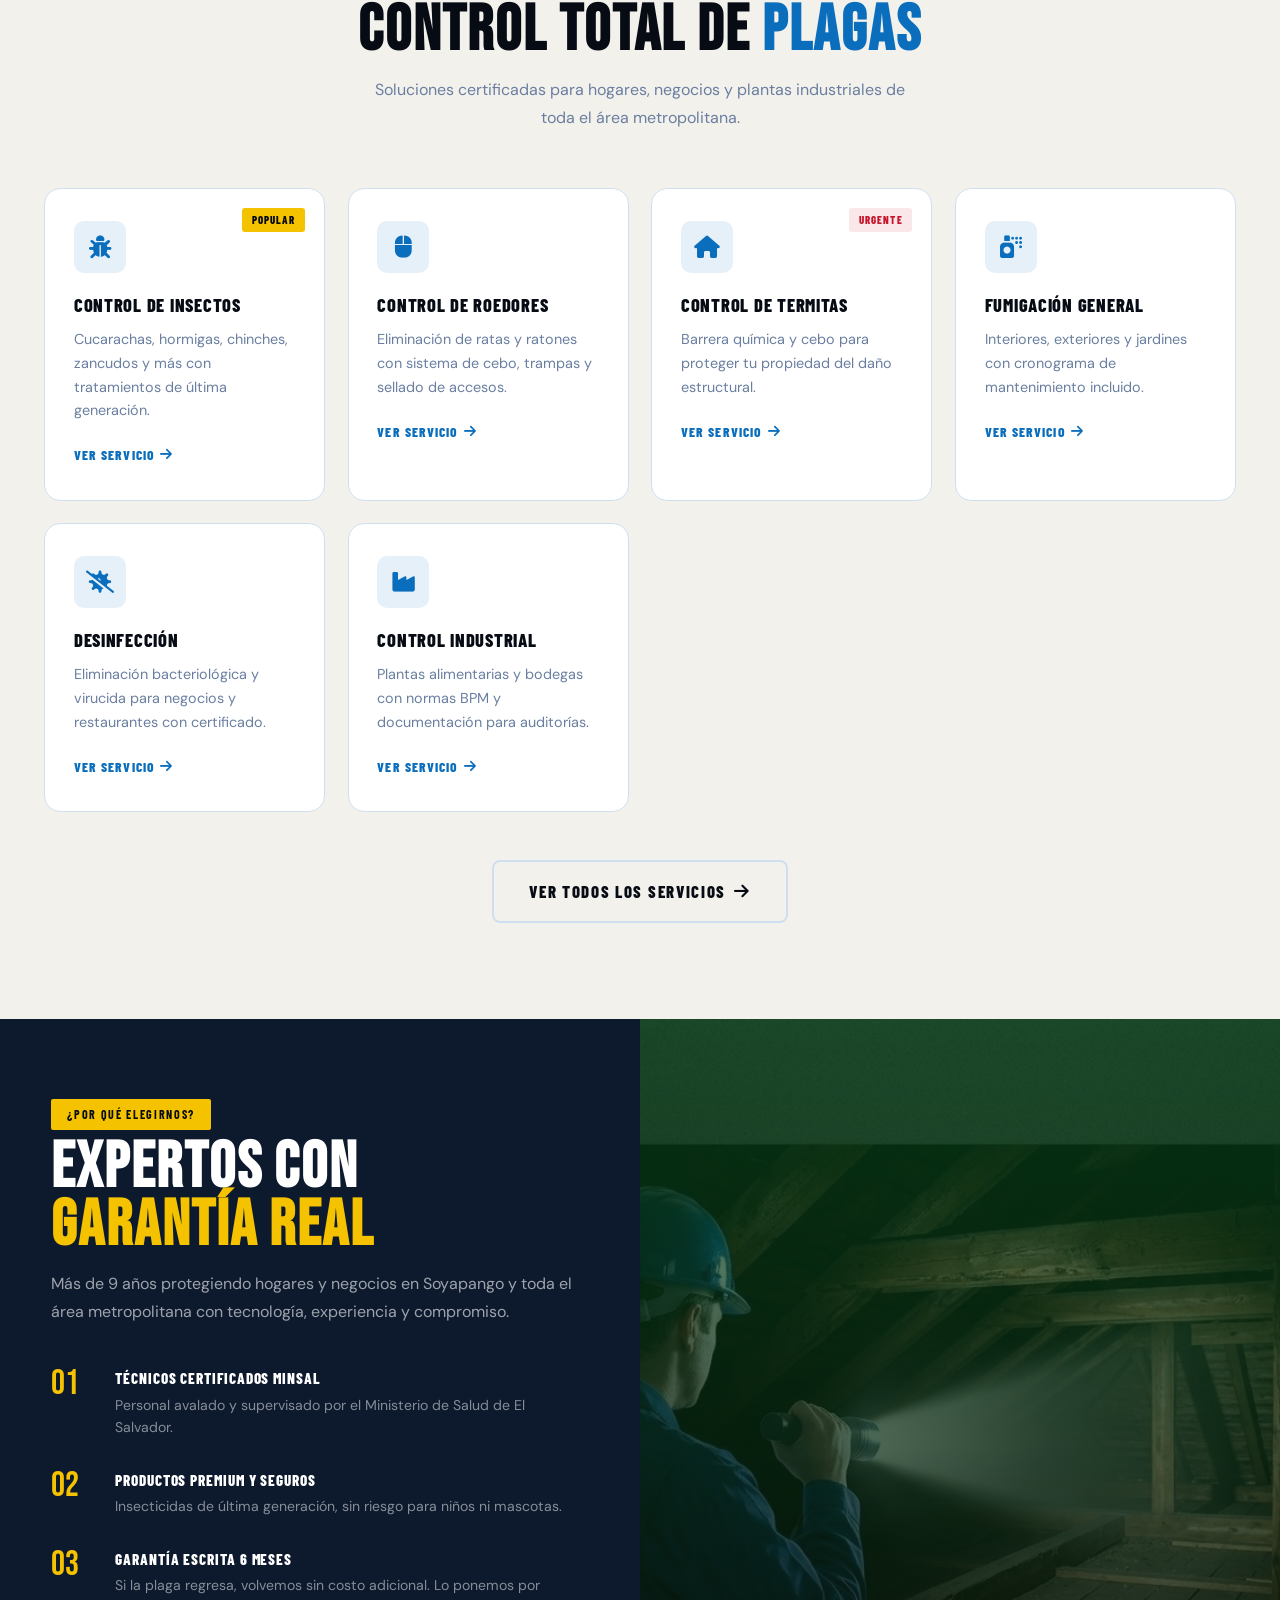
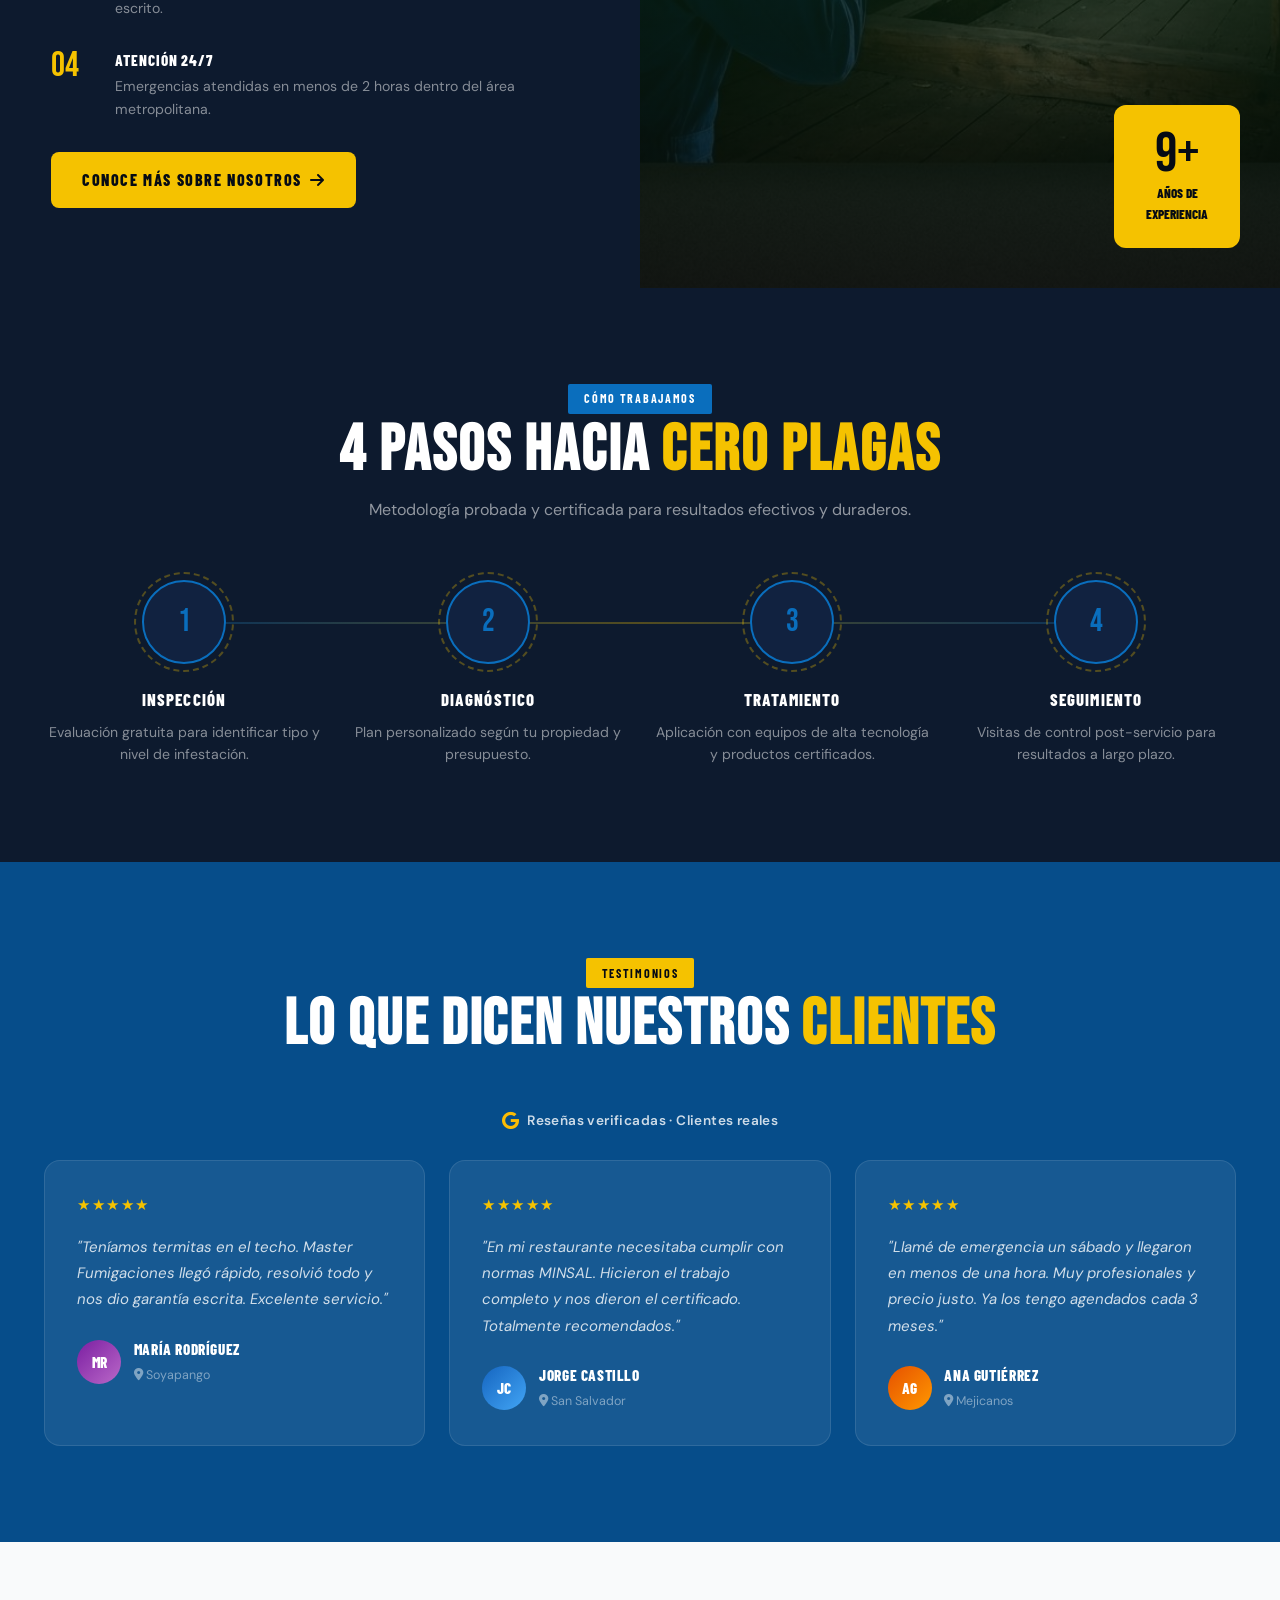
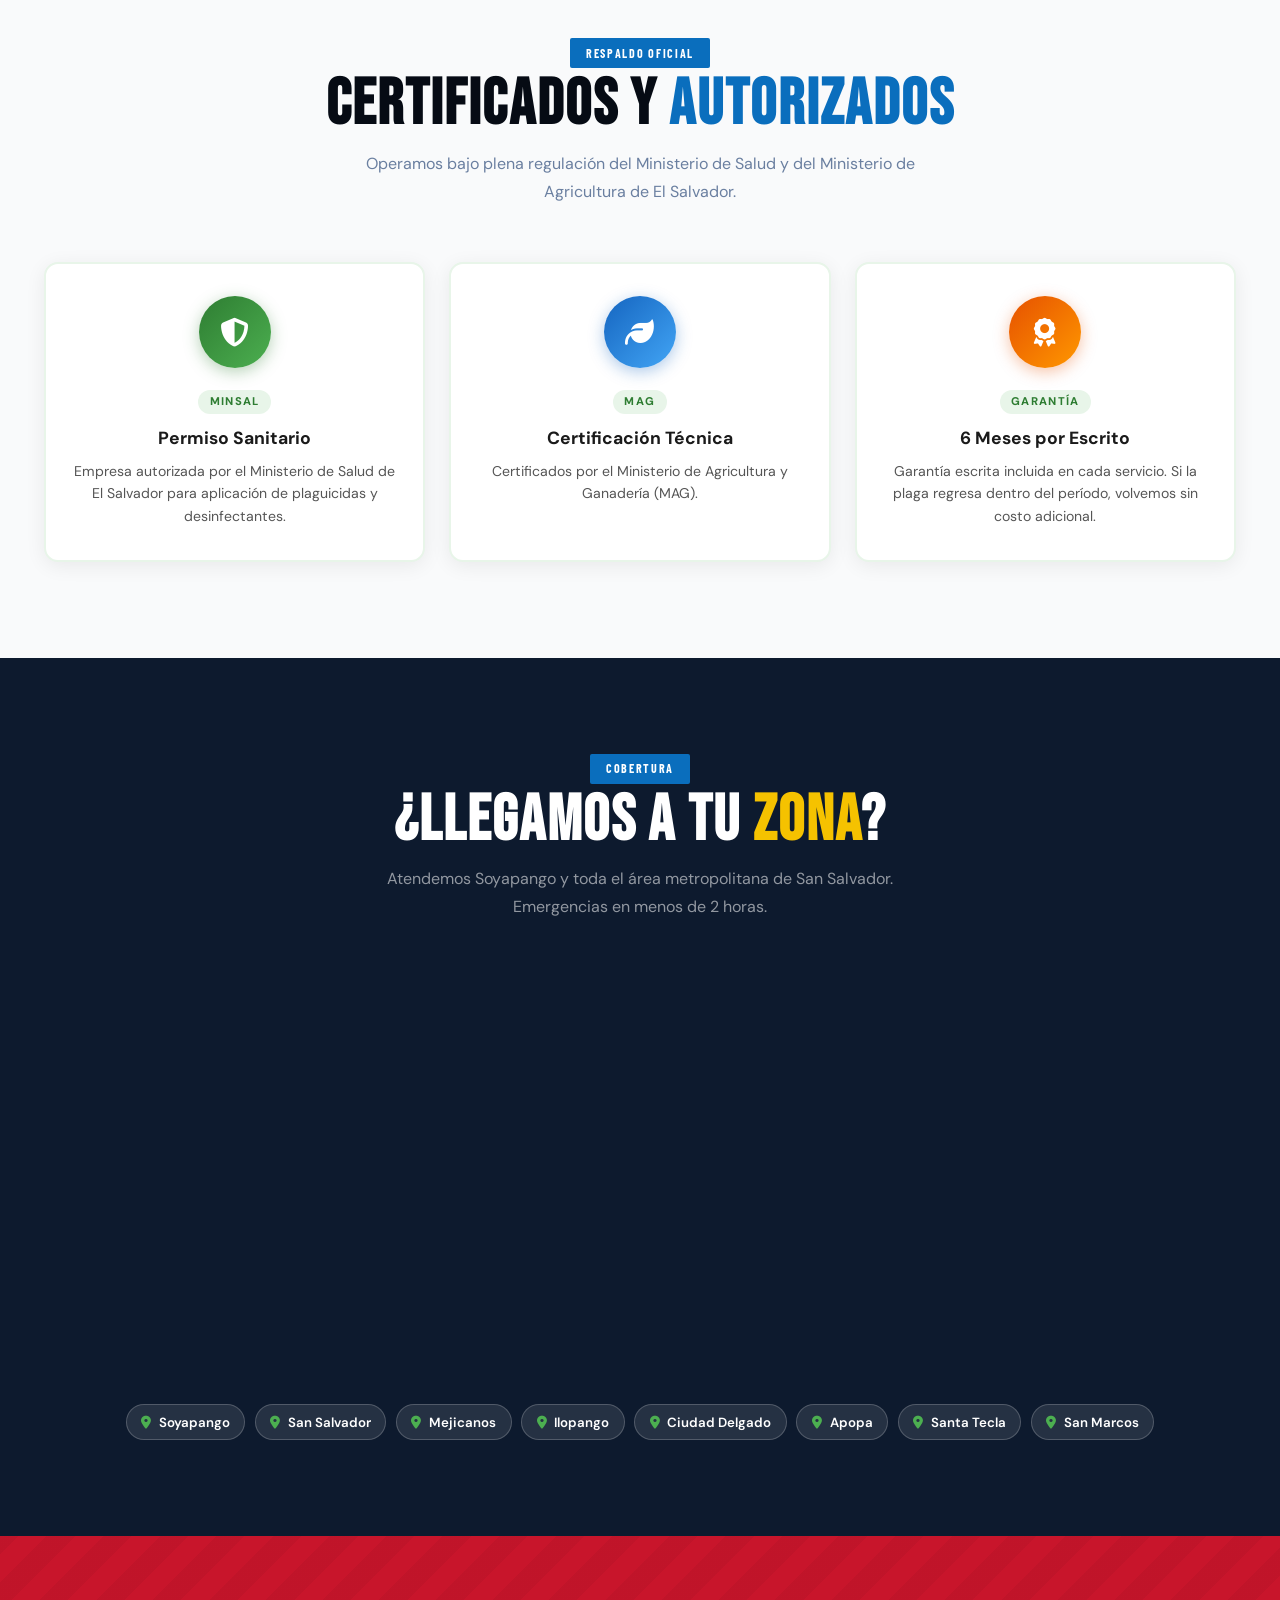
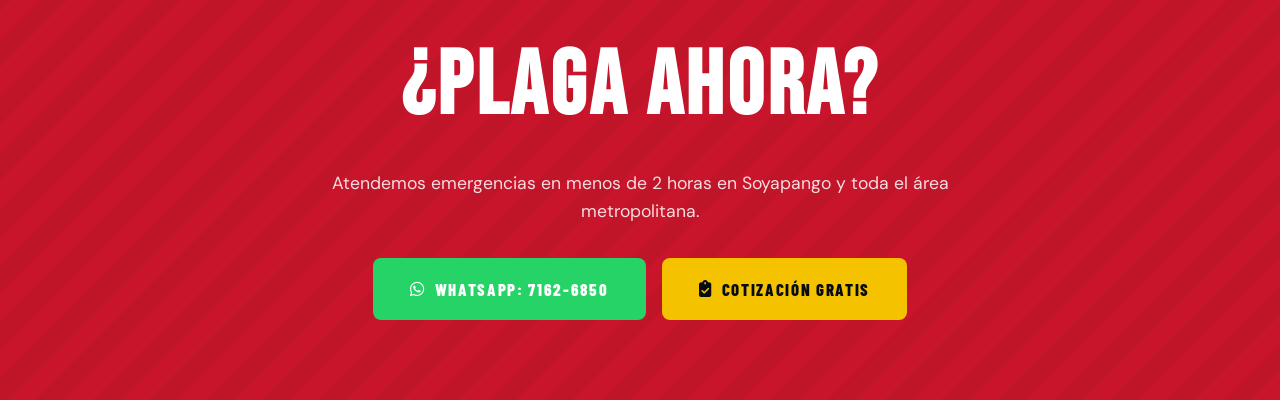
==== commit a7843d70: "initial commit" ====
--- a/index.html
+++ b/index.html
@@ -26,6 +26,53 @@
   <link rel="stylesheet" href="global.css">
   <link rel="stylesheet" href="home.css">
   <link rel="stylesheet" href="https://cdnjs.cloudflare.com/ajax/libs/font-awesome/6.4.0/css/all.min.css">
+  <!-- IndexNow -->
+  <meta name="indexnow-key" content="89270dfc7cc04fa2903c65ad02940208">
+  <!-- JSON-LD Local Business Schema -->
+  <script type="application/ld+json">
+  {
+    "@context": "https://schema.org",
+    "@type": "LocalBusiness",
+    "name": "Master Fumigaciones WD",
+    "image": "https://masterfumigacioneswd.com/icon-512.png",
+    "url": "https://masterfumigacioneswd.com/",
+    "telephone": "+50371626850",
+    "email": "masterfumigacionesw.d@gmail.com",
+    "address": {
+      "@type": "PostalAddress",
+      "addressLocality": "Soyapango",
+      "addressRegion": "San Salvador",
+      "addressCountry": "SV"
+    },
+    "geo": {
+      "@type": "GeoCoordinates",
+      "latitude": 13.7170,
+      "longitude": -89.1590
+    },
+    "openingHours": "Mo-Su 07:00-18:00",
+    "priceRange": "$$",
+    "description": "Control profesional de plagas en Soyapango y área metropolitana de San Salvador. Certificados MINSAL y MAG.",
+    "areaServed": [
+      "Soyapango", "San Salvador", "Mejicanos", "Apopa", "Ilopango",
+      "Ciudad Delgado", "Santa Tecla", "Antiguo Cuscatlán", "Cuscatancingo",
+      "San Marcos", "Panchimalco", "Tonacatepeque"
+    ],
+    "hasOfferCatalog": {
+      "@type": "OfferCatalog",
+      "name": "Servicios de Control de Plagas",
+      "itemListElement": [
+        {"@type": "Offer", "itemOffered": {"@type": "Service", "name": "Fumigación de cucarachas"}},
+        {"@type": "Offer", "itemOffered": {"@type": "Service", "name": "Control de roedores"}},
+        {"@type": "Offer", "itemOffered": {"@type": "Service", "name": "Control de termitas"}},
+        {"@type": "Offer", "itemOffered": {"@type": "Service", "name": "Desinfección general"}},
+        {"@type": "Offer", "itemOffered": {"@type": "Service", "name": "Control de mosquitos"}}
+      ]
+    },
+    "sameAs": [
+      "https://wa.me/50371626850"
+    ]
+  }
+  </script>
 </head>
 <body>
 <script src="shared-html.js"></script>
@@ -404,7 +451,7 @@
         <div class="certif-card__body">
           <span class="certif-card__org">MAG</span>
           <h4>Certificación Técnica</h4>
-          <p>Certificados por el Ministerio de Agricultura y Ganadería. Técnica responsable I.A. Jaqueline Barahona Viches.</p>
+          <p>Certificados por el Ministerio de Agricultura y Ganadería (MAG).</p>
         </div>
       </div>
       <div class="certif-card">
@@ -464,411 +511,6 @@
 
 <script src="main.js"></script>
 
-<!-- BOTÓN FLOTANTE WHATSAPP -->
-<a href="https://wa.me/50371626850?text=Hola%2C%20necesito%20información%20sobre%20fumigación" 
-   target="_blank" rel="noopener noreferrer" class="wa-float" aria-label="Contactar por WhatsApp">
-  <i class="fab fa-whatsapp"></i>
-  <span class="wa-float__label">¿Necesitas ayuda?</span>
-</a>
-
-<!-- CHATBOT -->
-<div id="chatbot" class="cb-wrap" aria-live="polite">
-  <button class="cb-toggle" id="cbToggle" onclick="cbToggleOpen()" aria-label="Abrir asistente">
-    <i class="fas fa-comment-dots cb-toggle__icon--open"></i>
-    <i class="fas fa-times cb-toggle__icon--close" style="display:none"></i>
-    <span class="cb-badge" id="cbBadge">1</span>
-  </button>
-
-  <div class="cb-box" id="cbBox" style="display:none">
-    <div class="cb-header">
-      <div class="cb-header__avatar"><i class="fas fa-shield-alt"></i></div>
-      <div>
-        <strong>Asistente Master WD</strong>
-        <span class="cb-online"><span class="cb-dot"></span>En línea ahora</span>
-      </div>
-      <button class="cb-close" onclick="cbToggleOpen()"><i class="fas fa-times"></i></button>
-    </div>
-
-    <div class="cb-messages" id="cbMessages"></div>
-
-    <div class="cb-options" id="cbOptions"></div>
-  </div>
-</div>
-
-<script>
-// ─── CHATBOT DATA ───────────────────────────────────────────
-var CB = {
-  phone: '50371626850',
-  delay: 600,
-  state: { step: 0, data: {} },
-
-  flow: [
-    {
-      id: 'start',
-      msg: '👋 ¡Hola! Soy el asistente de <strong>Master Fumigaciones WD</strong>.<br>¿En qué te puedo ayudar hoy?',
-      opts: [
-        { label: '🐛 Tengo una plaga', next: 'tipo_plaga' },
-        { label: '💰 Quiero una cotización', next: 'tipo_plaga' },
-        { label: '🚨 Es una emergencia', next: 'emergencia' },
-        { label: 'ℹ️ Información general', next: 'info' }
-      ]
-    },
-    {
-      id: 'tipo_plaga',
-      msg: '¿Qué tipo de plaga tienes?',
-      opts: [
-        { label: '🪳 Cucarachas / Insectos', val: 'Control de Insectos', next: 'lugar' },
-        { label: '🐀 Ratas / Ratones', val: 'Control de Roedores', next: 'lugar' },
-        { label: '🪵 Termitas', val: 'Control de Termitas', next: 'lugar' },
-        { label: '🦟 Zancudos / Moscas', val: 'Fumigación General', next: 'lugar' },
-        { label: '🔬 No sé / Otra', val: 'Inspección General', next: 'lugar' }
-      ]
-    },
-    {
-      id: 'lugar',
-      msg: '¿Dónde tienes el problema?',
-      opts: [
-        { label: '🏠 Casa / Apartamento', val: 'Residencial', next: 'zona' },
-        { label: '🍽️ Restaurante / Negocio', val: 'Comercial', next: 'zona' },
-        { label: '🏭 Industria / Bodega', val: 'Industrial', next: 'zona' }
-      ]
-    },
-    {
-      id: 'zona',
-      msg: '¿En qué municipio o departamento estás?',
-      opts: [
-        { label: '📍 Soyapango', val: 'Soyapango', next: 'urgencia' },
-        { label: '📍 San Salvador', val: 'San Salvador', next: 'urgencia' },
-        { label: '📍 Mejicanos', val: 'Mejicanos', next: 'urgencia' },
-        { label: '📍 Ilopango', val: 'Ilopango', next: 'urgencia' },
-        { label: '📍 Ciudad Delgado', val: 'Ciudad Delgado', next: 'urgencia' },
-        { label: '📍 Apopa', val: 'Apopa', next: 'urgencia' },
-        { label: '📍 San Marcos', val: 'San Marcos', next: 'urgencia' },
-        { label: '📍 Antiguo Cuscatlán', val: 'Antiguo Cuscatlán', next: 'urgencia' },
-        { label: '📍 Santa Tecla', val: 'Santa Tecla', next: 'urgencia' },
-        { label: '📍 Cuscatancingo', val: 'Cuscatancingo', next: 'urgencia' },
-        { label: '📍 San Martín', val: 'San Martín', next: 'urgencia' },
-        { label: '📍 Tonacatepeque', val: 'Tonacatepeque', next: 'urgencia' },
-        { label: '📍 Colón (La Libertad)', val: 'Colón', next: 'urgencia' },
-        { label: '📍 Ciudad Arce', val: 'Ciudad Arce', next: 'urgencia' },
-        { label: '📍 Quezaltepeque', val: 'Quezaltepeque', next: 'urgencia' },
-        { label: '📍 Zaragoza', val: 'Zaragoza', next: 'urgencia' },
-        { label: '📍 San Juan Opico', val: 'San Juan Opico', next: 'urgencia' },
-        { label: '📍 La Libertad', val: 'La Libertad', next: 'urgencia' },
-        { label: '📍 Olocuilta', val: 'Olocuilta', next: 'urgencia' },
-        { label: '📍 Zacatecoluca', val: 'Zacatecoluca', next: 'urgencia' },
-        { label: '📍 Cojutepeque', val: 'Cojutepeque', next: 'urgencia' },
-        { label: '📍 Suchitoto', val: 'Suchitoto', next: 'urgencia' },
-        { label: '📍 Santa Ana', val: 'Santa Ana', next: 'urgencia' },
-        { label: '📍 Chalchuapa', val: 'Chalchuapa', next: 'urgencia' },
-        { label: '📍 Sonsonate', val: 'Sonsonate', next: 'urgencia' },
-        { label: '📍 Acajutla', val: 'Acajutla', next: 'urgencia' },
-        { label: '📍 San Miguel', val: 'San Miguel', next: 'urgencia' },
-        { label: '📍 Usulután', val: 'Usulután', next: 'urgencia' },
-        { label: '📍 La Unión', val: 'La Unión', next: 'urgencia' },
-        { label: '📍 Santa Rosa de Lima', val: 'Santa Rosa de Lima', next: 'urgencia' },
-        { label: '📍 Chalatenango', val: 'Chalatenango', next: 'urgencia' },
-        { label: '📍 Sensuntepeque', val: 'Sensuntepeque', next: 'urgencia' },
-        { label: '📍 Ilobasco', val: 'Ilobasco', next: 'urgencia' },
-        { label: '📍 San Francisco Gotera', val: 'San Francisco Gotera', next: 'urgencia' },
-        { label: '📍 Ahuachapán', val: 'Ahuachapán', next: 'urgencia' },
-        { label: '📍 San Vicente', val: 'San Vicente', next: 'urgencia' },
-        { label: '📍 Otro municipio', val: 'Otro municipio', next: 'urgencia' }
-      ]
-    },
-    {
-      id: 'urgencia',
-      msg: '¿Qué tan urgente es?',
-      opts: [
-        { label: '🚨 Urgente – hoy mismo', val: 'URGENTE – hoy mismo', next: 'datos' },
-        { label: '📅 Esta semana', val: 'Esta semana', next: 'datos' },
-        { label: '🗓️ Cuando puedan', val: 'Sin urgencia', next: 'datos' }
-      ]
-    },
-    {
-      id: 'emergencia',
-      msg: '⚡ ¡Entendido! Atendemos emergencias en <strong>menos de 2 horas</strong> en el área metropolitana.<br><br>Te voy a conectar de inmediato con un técnico.',
-      opts: [
-        { label: '📲 Llamar ahora: 7162-6850', action: 'call' },
-        { label: '💬 WhatsApp de emergencia', action: 'wa_emergency' }
-      ]
-    },
-    {
-      id: 'info',
-      msg: '¿Sobre qué quieres más información?',
-      opts: [
-        { label: '💰 Precios y cotizaciones', next: 'precio_info' },
-        { label: '📜 Certificaciones MINSAL/MAG', next: 'cert_info' },
-        { label: '🔒 Garantía del servicio', next: 'garantia_info' },
-        { label: '⏰ Horarios de atención', next: 'horario_info' }
-      ]
-    },
-    {
-      id: 'precio_info',
-      msg: '💰 Los precios varían según el tipo de plaga, tamaño del lugar y frecuencia del servicio.<br><br>La <strong>inspección inicial es gratuita</strong> y sin compromiso. ¿Quieres agendar una?',
-      opts: [
-        { label: '✅ Sí, quiero una inspección gratis', next: 'tipo_plaga' },
-        { label: '💬 Preguntar por WhatsApp', action: 'wa_info' }
-      ]
-    },
-    {
-      id: 'cert_info',
-      msg: '📜 Master Fumigaciones WD cuenta con:<br>• <strong>Permiso Sanitario MINSAL</strong><br>• <strong>Certificación técnica MAG</strong><br>• Técnica responsable: I.A. Jaqueline Barahona Viches<br><br>Operamos bajo plena regulación gubernamental.',
-      opts: [
-        { label: '🐛 Solicitar servicio certificado', next: 'tipo_plaga' },
-        { label: '💬 Más preguntas por WhatsApp', action: 'wa_info' }
-      ]
-    },
-    {
-      id: 'garantia_info',
-      msg: '🔒 Ofrecemos <strong>garantía escrita de 6 meses</strong>.<br><br>Si la plaga regresa dentro del período, volvemos sin costo adicional. Lo ponemos por escrito en el contrato.',
-      opts: [
-        { label: '✅ Quiero este servicio', next: 'tipo_plaga' },
-        { label: '💬 Hablar con un técnico', action: 'wa_info' }
-      ]
-    },
-    {
-      id: 'horario_info',
-      msg: '⏰ Nuestros horarios:<br>• <strong>Lun–Vie:</strong> 8am – 6pm<br>• <strong>Sábados:</strong> 8am – 12pm<br>• <strong>Emergencias:</strong> 24/7<br><br>Número: <strong>7162-6850</strong>',
-      opts: [
-        { label: '🐛 Solicitar servicio', next: 'tipo_plaga' },
-        { label: '💬 Escribir por WhatsApp', action: 'wa_info' }
-      ]
-    },
-    {
-      id: 'datos',
-      msg: '📝 Casi listo. ¿Puedes dejarnos tu nombre y teléfono para que el técnico te contacte?<br><small style="color:#888">(Opcional — puedes saltar si prefieres)</small>',
-      opts: [],
-      input: true
-    },
-    {
-      id: 'final',
-      msg: '✅ ¡Perfecto! Tengo toda la información.<br><br>📋 <strong>Resumen:</strong><br>🔧 Servicio: <strong>{servicio}</strong><br>🏠 Lugar: <strong>{lugar}</strong><br>📍 Municipio: <strong>{zona}</strong><br>⚡ Urgencia: <strong>{urgencia}</strong><br><br>Toca el botón para enviar todo por WhatsApp y confirmar tu cita.',
-      opts: [
-        { label: '💬 Enviar por WhatsApp', action: 'wa_final' },
-        { label: '🔄 Empezar de nuevo', action: 'restart' }
-      ]
-    }
-  ]
-};
-
-// ─── ENGINE ─────────────────────────────────────────────────
-var cbOpen = false;
-var cbStarted = false;
-
-function cbToggleOpen() {
-  cbOpen = !cbOpen;
-  var box   = document.getElementById('cbBox');
-  var badge = document.getElementById('cbBadge');
-  var iconO = document.querySelector('.cb-toggle__icon--open');
-  var iconC = document.querySelector('.cb-toggle__icon--close');
-  box.style.display   = cbOpen ? 'flex' : 'none';
-  iconO.style.display = cbOpen ? 'none' : 'block';
-  iconC.style.display = cbOpen ? 'block' : 'none';
-  badge.style.display = 'none';
-  if (cbOpen && !cbStarted) { cbStarted = true; setTimeout(cbShowStep.bind(null, 'start'), 400); }
-}
-
-function cbShowStep(id) {
-  var step = CB.flow.find(function(s){ return s.id === id; });
-  if (!step) return;
-  CB.state.step = id;
-  cbAddMessage('bot', step.msg);
-  setTimeout(function(){
-    if (step.input) {
-      cbShowInputForm();
-    } else {
-      cbShowOptions(step.opts);
-    }
-  }, CB.delay);
-}
-
-function cbShowInputForm() {
-  var container = document.getElementById('cbOptions');
-  container.innerHTML =
-    '<div class="cb-input-group">' +
-      '<input type="text" id="cbNombre" placeholder="Tu nombre" class="cb-input">' +
-      '<input type="tel" id="cbTelefono" placeholder="Teléfono: 7XXX-XXXX" class="cb-input">' +
-      '<div style="display:flex;gap:.4rem;margin-top:.2rem;">' +
-        '<button class="cb-opt cb-opt--send" onclick="cbSubmitDatos()">✅ Continuar</button>' +
-        '<button class="cb-opt cb-opt--skip" onclick="cbSkipDatos()">⏭️ Saltar</button>' +
-      '</div>' +
-    '</div>';
-  setTimeout(function(){ var el = document.getElementById('cbNombre'); if(el) el.focus(); }, 100);
-}
-
-function cbSubmitDatos() {
-  var nombre   = (document.getElementById('cbNombre')   || {}).value || '';
-  var telefono = (document.getElementById('cbTelefono') || {}).value || '';
-  nombre   = nombre.trim();
-  telefono = telefono.trim();
-  if (nombre)   CB.state.data.nombre   = nombre;
-  if (telefono) CB.state.data.telefono = telefono;
-  var resumen = nombre || telefono
-    ? '👤 ' + (nombre || '–') + ' · 📞 ' + (telefono || '–')
-    : '(sin datos)';
-  cbAddMessage('user', resumen);
-  document.getElementById('cbOptions').innerHTML = '';
-  setTimeout(function(){ cbShowStep('final'); }, 400);
-}
-
-function cbSkipDatos() {
-  cbAddMessage('user', '⏭️ Prefiero no dejarlo');
-  document.getElementById('cbOptions').innerHTML = '';
-  setTimeout(function(){ cbShowStep('final'); }, 400);
-}
-
-function cbAddMessage(who, html) {
-  var msgs = document.getElementById('cbMessages');
-  var div = document.createElement('div');
-  div.className = 'cb-msg cb-msg--' + who;
-  div.innerHTML = '<div class="cb-bubble">' + html + '</div>';
-  msgs.appendChild(div);
-  msgs.scrollTop = msgs.scrollHeight;
-}
-
-function cbShowOptions(opts) {
-  var container = document.getElementById('cbOptions');
-  container.innerHTML = '';
-
-  // Si hay más de 10 opciones, mostrar buscador
-  if (opts.length > 10) {
-    var searchWrap = document.createElement('div');
-    searchWrap.style.cssText = 'padding:.2rem 0 .4rem;';
-    var searchInput = document.createElement('input');
-    searchInput.type = 'text';
-    searchInput.placeholder = '🔍 Buscar municipio...';
-    searchInput.className = 'cb-input';
-    searchInput.style.marginBottom = '.4rem';
-    searchWrap.appendChild(searchInput);
-    container.appendChild(searchWrap);
-
-    var listWrap = document.createElement('div');
-    listWrap.className = 'cb-opts-list';
-    container.appendChild(listWrap);
-
-    function renderOpts(filter) {
-      listWrap.innerHTML = '';
-      var filtered = filter
-        ? opts.filter(function(o){ return o.label.toLowerCase().indexOf(filter.toLowerCase()) >= 0; })
-        : opts;
-      filtered.forEach(function(opt) {
-        var btn = document.createElement('button');
-        btn.className = 'cb-opt';
-        btn.innerHTML = opt.label;
-        btn.onclick = function() { cbHandleOpt(opt); };
-        listWrap.appendChild(btn);
-      });
-    }
-    renderOpts('');
-    searchInput.addEventListener('input', function(){ renderOpts(this.value); });
-    setTimeout(function(){ searchInput.focus(); }, 100);
-    return;
-  }
-
-  opts.forEach(function(opt) {
-    var btn = document.createElement('button');
-    btn.className = 'cb-opt';
-    btn.innerHTML = opt.label;
-    btn.onclick = function() { cbHandleOpt(opt); };
-    container.appendChild(btn);
-  });
-}
-
-function cbHandleOpt(opt) {
-  // Show user selection as bubble
-  cbAddMessage('user', opt.label);
-  document.getElementById('cbOptions').innerHTML = '';
-
-  // Save data
-  if (opt.val) {
-    var step = CB.state.step;
-    if (step === 'tipo_plaga') CB.state.data.servicio = opt.val;
-    if (step === 'lugar')      CB.state.data.lugar    = opt.val;
-    if (step === 'zona')       CB.state.data.zona     = opt.val;
-    if (step === 'urgencia')   CB.state.data.urgencia = opt.val;
-  }
-
-  // Actions
-  if (opt.action) {
-    setTimeout(function(){ cbAction(opt.action); }, 300);
-    return;
-  }
-
-  setTimeout(function(){ cbShowStep(opt.next); }, 400);
-}
-
-function cbAction(action) {
-  if (action === 'call') {
-    window.location.href = 'tel:+50371626850';
-  } else if (action === 'wa_emergency') {
-    window.open('https://wa.me/' + CB.phone + '?text=' + encodeURIComponent('🚨 EMERGENCIA: Necesito atención urgente de fumigación. ¿Pueden venir hoy?'), '_blank');
-  } else if (action === 'wa_info') {
-    window.open('https://wa.me/' + CB.phone + '?text=' + encodeURIComponent('Hola, tengo una consulta sobre sus servicios de fumigación.'), '_blank');
-  } else if (action === 'wa_final') {
-    var d = CB.state.data;
-    var txt =
-      '🐛 *SOLICITUD DE SERVICIO*\n' +
-      '━━━━━━━━━━━━━━━━━━\n' +
-      (d.nombre   ? '👤 *Nombre:* '    + d.nombre   + '\n' : '') +
-      (d.telefono ? '📞 *Teléfono:* '  + d.telefono + '\n' : '') +
-      '🔧 *Servicio:* '     + (d.servicio || 'Por definir') + '\n' +
-      '🏠 *Tipo de lugar:* '+ (d.lugar    || 'Por definir') + '\n' +
-      '📍 *Municipio:* '    + (d.zona     || 'Por definir') + '\n' +
-      '⚡ *Urgencia:* '     + (d.urgencia || 'Por definir') + '\n' +
-      '━━━━━━━━━━━━━━━━━━\n' +
-      '_Enviado desde el asistente de masterfumigacioneswd.com_';
-    window.open('https://wa.me/' + CB.phone + '?text=' + encodeURIComponent(txt), '_blank');
-  } else if (action === 'restart') {
-    CB.state = { step: 0, data: {} };
-    document.getElementById('cbMessages').innerHTML = '';
-    document.getElementById('cbOptions').innerHTML = '';
-    cbStarted = false;
-    setTimeout(cbShowStep.bind(null, 'start'), 300);
-  }
-}
-
-// Reemplaza placeholders en el mensaje final
-(function patchFinalMsg(){
-  var original = cbShowStep;
-  cbShowStep = function(id) {
-    var step = CB.flow.find(function(s){ return s.id === id; });
-    if (step && step.id === 'final') {
-      var d = CB.state.data;
-      step = JSON.parse(JSON.stringify(step));
-      step.msg = step.msg
-        .replace('{servicio}', d.servicio || '–')
-        .replace('{lugar}',   d.lugar    || '–')
-        .replace('{zona}',    d.zona     || '–')
-        .replace('{urgencia}',d.urgencia || '–');
-    }
-    original(id, step);
-  };
-  // Update original to accept pre-parsed step
-  var engine = cbShowStep;
-  cbShowStep = function(id) {
-    var step = CB.flow.find(function(s){ return s.id === id; });
-    if (step && step.id === 'final') {
-      var d = CB.state.data;
-      step = JSON.parse(JSON.stringify(step));
-      step.msg = step.msg
-        .replace('{servicio}', d.servicio || '–')
-        .replace('{lugar}',   d.lugar    || '–')
-        .replace('{zona}',    d.zona     || '–')
-        .replace('{urgencia}',d.urgencia || '–');
-      CB.state.step = id;
-      cbAddMessage('bot', step.msg);
-      setTimeout(function(){ cbShowOptions(step.opts); }, CB.delay);
-      return;
-    }
-    original(id);
-  };
-})();
-
-// Mostrar badge tras 4 seg
-setTimeout(function(){
-  if (!cbOpen) document.getElementById('cbBadge').style.display = 'flex';
-}, 4000);
-</script>
+<script src="chatbot.js"></script>
 </body>
 </html>
--- a/global.css
+++ b/global.css
@@ -284,21 +284,20 @@
 ============================================================ */
 .site-header {
   position:fixed; top:0; width:100%;
-  background:rgba(8,12,8,.96);
-  backdrop-filter:blur(14px);
+  background:rgba(8,12,8,1);
   border-bottom:2px solid var(--green);
   z-index:1000;
   transition:border-color var(--transition);
 }
 .nav {
   max-width:1240px; margin:0 auto;
-  padding:.85rem 24px;
+  padding:.6rem 24px;
   display:flex; align-items:center; justify-content:space-between; gap:1rem;
 }
 .nav__logo {
-  display:flex; align-items:center; gap:.6rem;
+  display:flex; align-items:center; gap:12px;
   font-family:var(--ff-display); font-size:1.5rem;
-  letter-spacing:.06em; color:#fff;
+  letter-spacing:.06em; color:#fff; text-decoration:none;
 }
 .nav__logo-icon {
   width:38px; height:38px; background:var(--green); border-radius:6px;
@@ -505,3 +504,244 @@
   background:#fff;
 }
 .form-field textarea { resize:vertical; min-height:100px; }
+
+/* ============================================================
+   CHATBOT (compartido en todas las páginas — ver chatbot.js)
+============================================================ */
+.cb-wrap {
+  position: fixed;
+  bottom: 100px;
+  right: 28px;
+  z-index: 10000; /* por encima del botón flotante de WhatsApp (9999) */
+  font-family: inherit;
+}
+
+/* Toggle button */
+.cb-toggle {
+  width: 56px; height: 56px;
+  border-radius: 50%;
+  background: #1a1a2e;
+  border: 3px solid #4caf50;
+  color: #fff;
+  font-size: 1.4rem;
+  cursor: pointer;
+  display: flex; align-items: center; justify-content: center;
+  box-shadow: 0 4px 18px rgba(0,0,0,.3);
+  transition: transform .2s, box-shadow .2s;
+  position: relative;
+}
+.cb-toggle:hover { transform: scale(1.08); box-shadow: 0 6px 24px rgba(0,0,0,.4); }
+
+.cb-badge {
+  position: absolute;
+  top: -4px; right: -4px;
+  background: #e53935;
+  color: #fff;
+  font-size: .65rem;
+  font-weight: 800;
+  width: 18px; height: 18px;
+  border-radius: 50%;
+  display: none;
+  align-items: center; justify-content: center;
+  border: 2px solid #fff;
+}
+
+/* Chat box */
+.cb-box {
+  position: absolute;
+  bottom: 68px; right: 0;
+  width: 340px;
+  max-height: 480px;
+  max-height: min(560px, 75vh);
+  background: #fff;
+  border-radius: 18px;
+  box-shadow: 0 12px 48px rgba(0,0,0,.22);
+  flex-direction: column;
+  overflow: hidden;
+  animation: cbSlideIn .25s ease;
+}
+@keyframes cbSlideIn {
+  from { opacity:0; transform: translateY(12px) scale(.97); }
+  to   { opacity:1; transform: translateY(0) scale(1); }
+}
+
+/* Header */
+.cb-header {
+  background: linear-gradient(135deg, #1b5e20, #2e7d32);
+  padding: .9rem 1rem;
+  display: flex; align-items: center; gap: .7rem;
+  color: #fff;
+}
+.cb-header__avatar {
+  width: 38px; height: 38px;
+  border-radius: 50%;
+  background: rgba(255,255,255,.2);
+  display: flex; align-items: center; justify-content: center;
+  font-size: 1rem; flex-shrink: 0;
+}
+.cb-header strong { display: block; font-size: .9rem; }
+.cb-online {
+  display: flex; align-items: center; gap: .3rem;
+  font-size: .72rem; color: rgba(255,255,255,.8);
+}
+.cb-dot {
+  width: 7px; height: 7px; border-radius: 50%;
+  background: #69f0ae;
+  animation: cbPulse 1.6s ease-in-out infinite;
+}
+@keyframes cbPulse { 0%,100%{opacity:1} 50%{opacity:.4} }
+.cb-close {
+  margin-left: auto;
+  background: none; border: none; color: rgba(255,255,255,.7);
+  font-size: 1rem; cursor: pointer; padding: .2rem;
+  transition: color .15s;
+}
+.cb-close:hover { color: #fff; }
+
+/* Messages */
+.cb-messages {
+  flex: 1 1 auto;
+  min-height: 70px;
+  overflow-y: auto;
+  -webkit-overflow-scrolling: touch;
+  padding: 1rem;
+  display: flex;
+  flex-direction: column;
+  gap: .6rem;
+  background: #f5f5f5;
+  scrollbar-width: thin;
+  scrollbar-color: #a5d6a7 transparent;
+}
+.cb-messages::-webkit-scrollbar,
+.cb-options::-webkit-scrollbar,
+.cb-opts-list::-webkit-scrollbar { width: 6px; }
+.cb-messages::-webkit-scrollbar-thumb,
+.cb-options::-webkit-scrollbar-thumb,
+.cb-opts-list::-webkit-scrollbar-thumb { background: #a5d6a7; border-radius: 10px; }
+.cb-messages::-webkit-scrollbar-track,
+.cb-options::-webkit-scrollbar-track,
+.cb-opts-list::-webkit-scrollbar-track { background: transparent; }
+.cb-msg { display: flex; }
+.cb-msg--bot  { justify-content: flex-start; }
+.cb-msg--user { justify-content: flex-end; }
+
+.cb-bubble {
+  max-width: 82%;
+  padding: .55rem .85rem;
+  border-radius: 14px;
+  font-size: .83rem;
+  line-height: 1.5;
+}
+.cb-msg--bot  .cb-bubble {
+  background: #fff;
+  border-bottom-left-radius: 4px;
+  box-shadow: 0 1px 4px rgba(0,0,0,.1);
+  color: #222;
+}
+.cb-msg--user .cb-bubble {
+  background: #2e7d32;
+  color: #fff;
+  border-bottom-right-radius: 4px;
+}
+
+/* Options */
+.cb-options {
+  flex-shrink: 0;
+  padding: .6rem .8rem .8rem;
+  display: flex;
+  flex-direction: column;
+  gap: .4rem;
+  background: #fff;
+  border-top: 1px solid #eee;
+  max-height: 45vh;
+  overflow-y: auto;
+  -webkit-overflow-scrolling: touch;
+  scrollbar-width: thin;
+  scrollbar-color: #a5d6a7 transparent;
+}
+.cb-opt {
+  background: #f1f8e9;
+  border: 1.5px solid #a5d6a7;
+  color: #2e7d32;
+  border-radius: 20px;
+  padding: .45rem .9rem;
+  font-size: .8rem;
+  font-weight: 600;
+  cursor: pointer;
+  text-align: left;
+  transition: background .15s, transform .1s;
+}
+.cb-opt:hover {
+  background: #2e7d32;
+  color: #fff;
+  border-color: #2e7d32;
+  transform: translateX(2px);
+}
+
+/* Botón "Atrás" — visualmente distinto, menos protagonismo que las opciones */
+.cb-opt--back {
+  background: transparent;
+  border: 1.5px dashed #ccc;
+  color: #888;
+  font-weight: 500;
+}
+.cb-opt--back:hover {
+  background: #f5f5f5;
+  color: #555;
+  border-color: #bbb;
+  transform: none;
+}
+
+/* Mobile: el widget pasa a ser una hoja fija anclada abajo,
+   con alto limitado al viewport real para que nunca se corte
+   ni queden scrollbars feas del navegador. */
+@media(max-width:600px){
+  .cb-wrap { right: 14px; bottom: calc(84px + env(safe-area-inset-bottom, 0px)); }
+  .cb-box {
+    position: fixed;
+    left: 12px; right: 12px; bottom: calc(100px + env(safe-area-inset-bottom, 0px));
+    width: auto;
+    max-height: calc(100vh - 160px);
+    max-height: calc(100dvh - 160px);
+    border-radius: 16px;
+  }
+  .cb-options { max-height: 42vh; }
+}
+
+@media(max-width:360px){
+  .cb-wrap { bottom: calc(78px + env(safe-area-inset-bottom, 0px)); }
+  .cb-box  { bottom: calc(92px + env(safe-area-inset-bottom, 0px)); }
+}
+
+/* Chatbot – input de datos / captura de texto */
+.cb-input-group { display: flex; flex-direction: column; gap: .4rem; }
+.cb-input {
+  width: 100%;
+  padding: .5rem .8rem;
+  border: 1.5px solid #a5d6a7;
+  border-radius: 10px;
+  font-size: .82rem;
+  outline: none;
+  transition: border-color .15s;
+  box-sizing: border-box;
+  font-family: inherit;
+}
+.cb-input:focus { border-color: #2e7d32; }
+.cb-textarea { resize: vertical; min-height: 64px; font-family: inherit; }
+.cb-opt--send { background: #2e7d32; color: #fff; border-color: #2e7d32; flex:1; }
+.cb-opt--send:hover { background: #1b5e20; }
+.cb-opt--skip { background: #f5f5f5; color: #777; border-color: #ddd; flex:1; }
+.cb-opt--skip:hover { background: #eee; color: #333; }
+
+/* Chatbot – lista scrolleable de opciones cuando hay buscador */
+.cb-opts-list {
+  display: flex;
+  flex-direction: column;
+  gap: .4rem;
+  max-height: 30vh;
+  overflow-y: auto;
+  -webkit-overflow-scrolling: touch;
+  padding-right: 2px;
+  scrollbar-width: thin;
+  scrollbar-color: #a5d6a7 transparent;
+}
--- a/home.css
+++ b/home.css
@@ -410,192 +410,3 @@
 .avatar--blue   { background: linear-gradient(135deg, #1565c0, #42a5f5) !important; }
 .avatar--orange { background: linear-gradient(135deg, #e65100, #ff9800) !important; }
 
-/* =====================================================
-   CHATBOT
-   ===================================================== */
-.cb-wrap {
-  position: fixed;
-  bottom: 100px;
-  right: 28px;
-  z-index: 9998;
-  font-family: inherit;
-}
-
-/* Toggle button */
-.cb-toggle {
-  width: 56px; height: 56px;
-  border-radius: 50%;
-  background: #1a1a2e;
-  border: 3px solid #4caf50;
-  color: #fff;
-  font-size: 1.4rem;
-  cursor: pointer;
-  display: flex; align-items: center; justify-content: center;
-  box-shadow: 0 4px 18px rgba(0,0,0,.3);
-  transition: transform .2s, box-shadow .2s;
-  position: relative;
-}
-.cb-toggle:hover { transform: scale(1.08); box-shadow: 0 6px 24px rgba(0,0,0,.4); }
-
-.cb-badge {
-  position: absolute;
-  top: -4px; right: -4px;
-  background: #e53935;
-  color: #fff;
-  font-size: .65rem;
-  font-weight: 800;
-  width: 18px; height: 18px;
-  border-radius: 50%;
-  display: none;
-  align-items: center; justify-content: center;
-  border: 2px solid #fff;
-}
-
-/* Chat box */
-.cb-box {
-  position: absolute;
-  bottom: 68px; right: 0;
-  width: 320px;
-  max-height: 480px;
-  background: #fff;
-  border-radius: 18px;
-  box-shadow: 0 12px 48px rgba(0,0,0,.22);
-  flex-direction: column;
-  overflow: hidden;
-  animation: cbSlideIn .25s ease;
-}
-@keyframes cbSlideIn {
-  from { opacity:0; transform: translateY(12px) scale(.97); }
-  to   { opacity:1; transform: translateY(0) scale(1); }
-}
-
-/* Header */
-.cb-header {
-  background: linear-gradient(135deg, #1b5e20, #2e7d32);
-  padding: .9rem 1rem;
-  display: flex; align-items: center; gap: .7rem;
-  color: #fff;
-}
-.cb-header__avatar {
-  width: 38px; height: 38px;
-  border-radius: 50%;
-  background: rgba(255,255,255,.2);
-  display: flex; align-items: center; justify-content: center;
-  font-size: 1rem; flex-shrink: 0;
-}
-.cb-header strong { display: block; font-size: .9rem; }
-.cb-online {
-  display: flex; align-items: center; gap: .3rem;
-  font-size: .72rem; color: rgba(255,255,255,.8);
-}
-.cb-dot {
-  width: 7px; height: 7px; border-radius: 50%;
-  background: #69f0ae;
-  animation: cbPulse 1.6s ease-in-out infinite;
-}
-@keyframes cbPulse { 0%,100%{opacity:1} 50%{opacity:.4} }
-.cb-close {
-  margin-left: auto;
-  background: none; border: none; color: rgba(255,255,255,.7);
-  font-size: 1rem; cursor: pointer; padding: .2rem;
-  transition: color .15s;
-}
-.cb-close:hover { color: #fff; }
-
-/* Messages */
-.cb-messages {
-  flex: 1;
-  overflow-y: auto;
-  padding: 1rem;
-  display: flex;
-  flex-direction: column;
-  gap: .6rem;
-  max-height: 260px;
-  background: #f5f5f5;
-}
-.cb-msg { display: flex; }
-.cb-msg--bot  { justify-content: flex-start; }
-.cb-msg--user { justify-content: flex-end; }
-
-.cb-bubble {
-  max-width: 82%;
-  padding: .55rem .85rem;
-  border-radius: 14px;
-  font-size: .83rem;
-  line-height: 1.5;
-}
-.cb-msg--bot  .cb-bubble {
-  background: #fff;
-  border-bottom-left-radius: 4px;
-  box-shadow: 0 1px 4px rgba(0,0,0,.1);
-  color: #222;
-}
-.cb-msg--user .cb-bubble {
-  background: #2e7d32;
-  color: #fff;
-  border-bottom-right-radius: 4px;
-}
-
-/* Options */
-.cb-options {
-  padding: .6rem .8rem .8rem;
-  display: flex;
-  flex-direction: column;
-  gap: .4rem;
-  background: #fff;
-  border-top: 1px solid #eee;
-  max-height: 160px;
-  overflow-y: auto;
-}
-.cb-opt {
-  background: #f1f8e9;
-  border: 1.5px solid #a5d6a7;
-  color: #2e7d32;
-  border-radius: 20px;
-  padding: .45rem .9rem;
-  font-size: .8rem;
-  font-weight: 600;
-  cursor: pointer;
-  text-align: left;
-  transition: background .15s, transform .1s;
-}
-.cb-opt:hover {
-  background: #2e7d32;
-  color: #fff;
-  border-color: #2e7d32;
-  transform: translateX(2px);
-}
-
-/* Mobile */
-@media(max-width:480px){
-  .cb-box { width: 290px; }
-  .cb-wrap { right: 16px; bottom: 90px; }
-}
-
-/* Chatbot – input de datos */
-.cb-input-group { display: flex; flex-direction: column; gap: .4rem; }
-.cb-input {
-  width: 100%;
-  padding: .5rem .8rem;
-  border: 1.5px solid #a5d6a7;
-  border-radius: 10px;
-  font-size: .82rem;
-  outline: none;
-  transition: border-color .15s;
-  box-sizing: border-box;
-  font-family: inherit;
-}
-.cb-input:focus { border-color: #2e7d32; }
-.cb-opt--send { background: #2e7d32; color: #fff; border-color: #2e7d32; flex:1; }
-.cb-opt--send:hover { background: #1b5e20; }
-.cb-opt--skip { background: #f5f5f5; color: #777; border-color: #ddd; flex:1; }
-.cb-opt--skip:hover { background: #eee; color: #333; }
-
-/* Chatbot – lista scrolleable de opciones cuando hay buscador */
-.cb-opts-list {
-  display: flex;
-  flex-direction: column;
-  gap: .4rem;
-  max-height: 200px;
-  overflow-y: auto;
-}
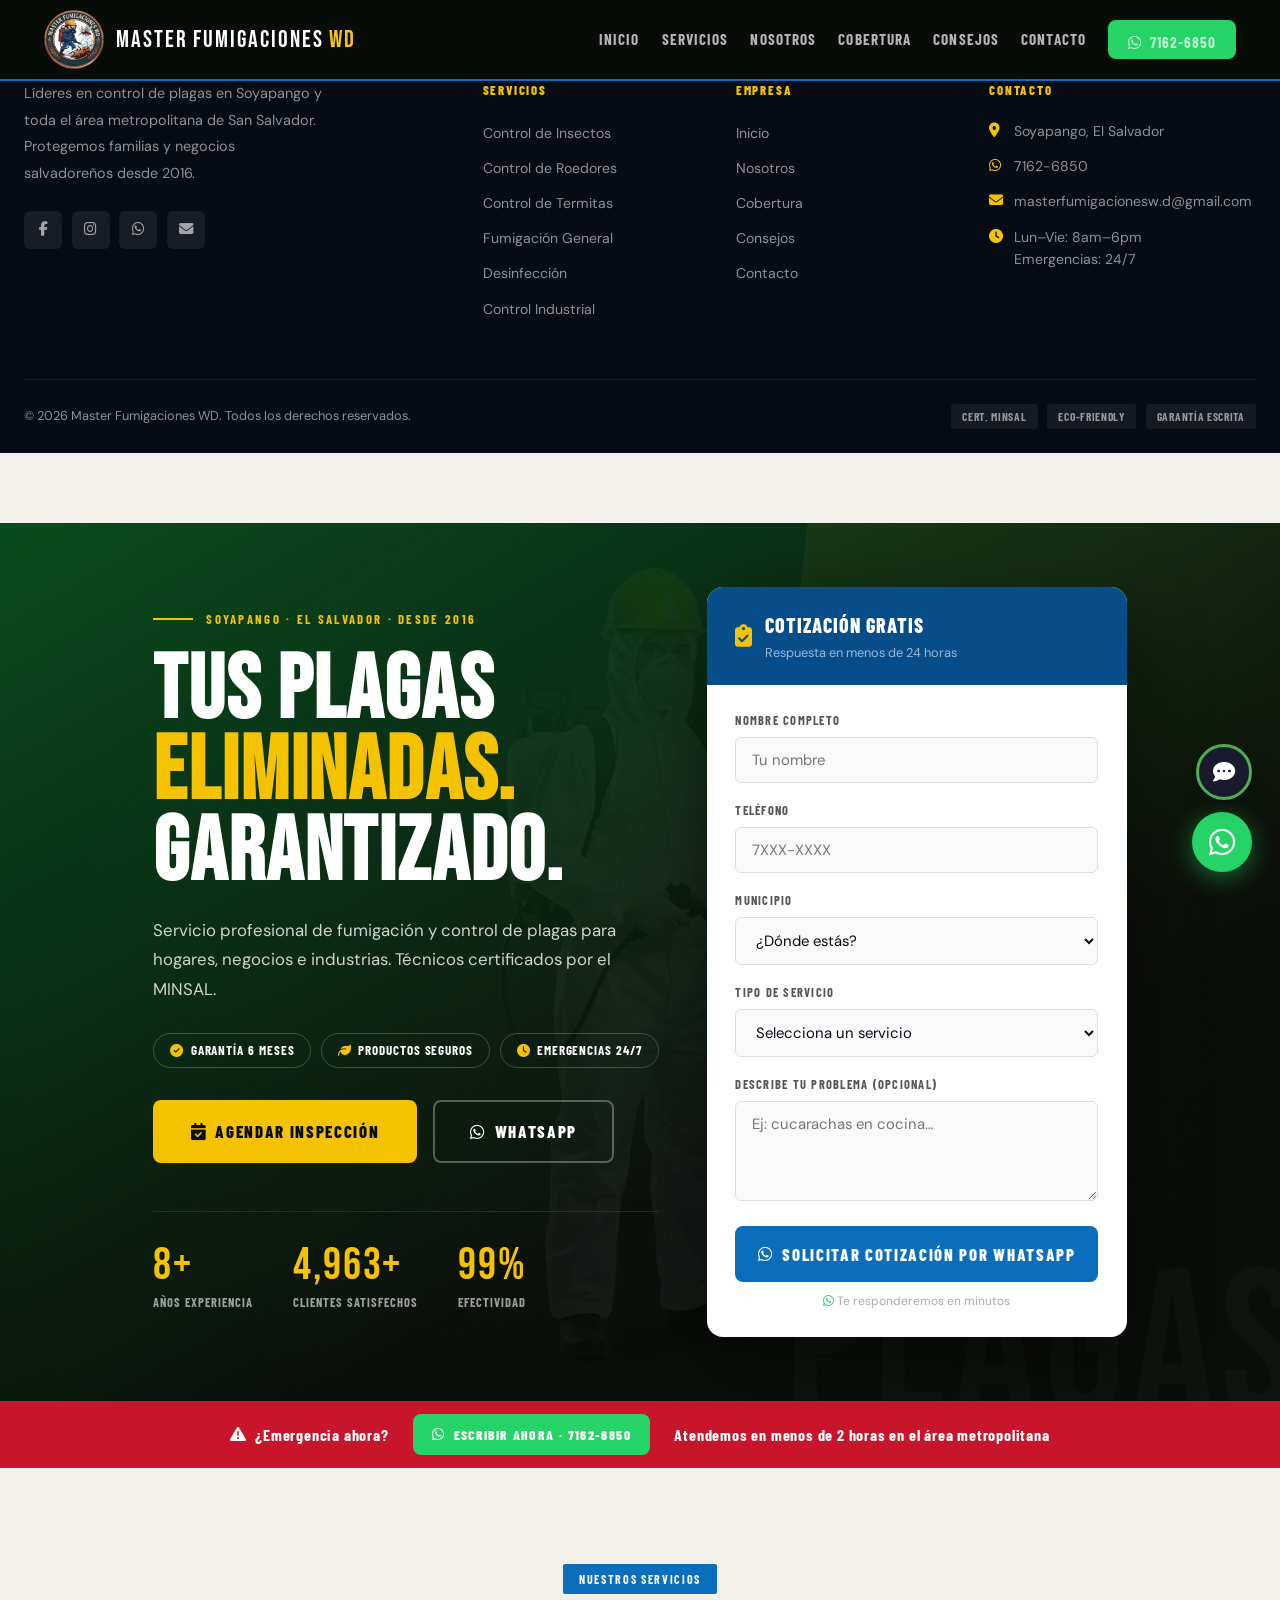
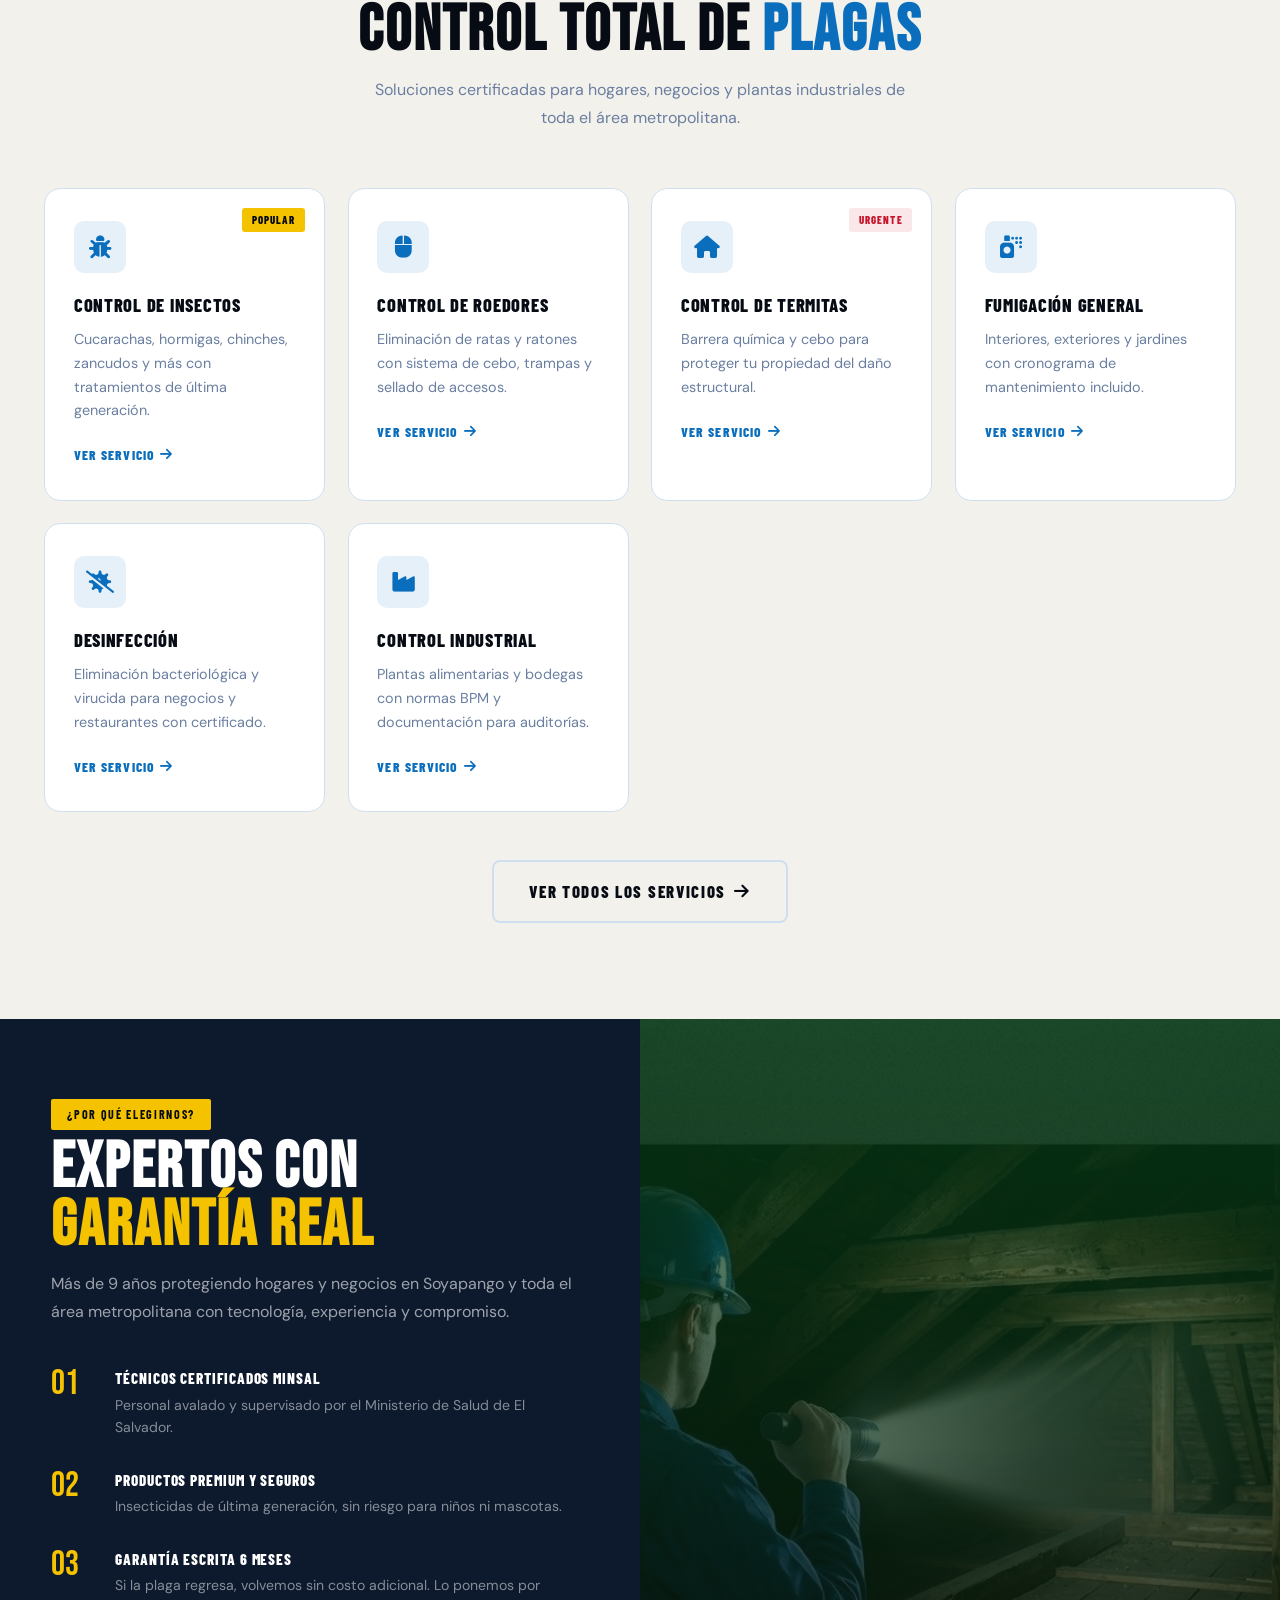
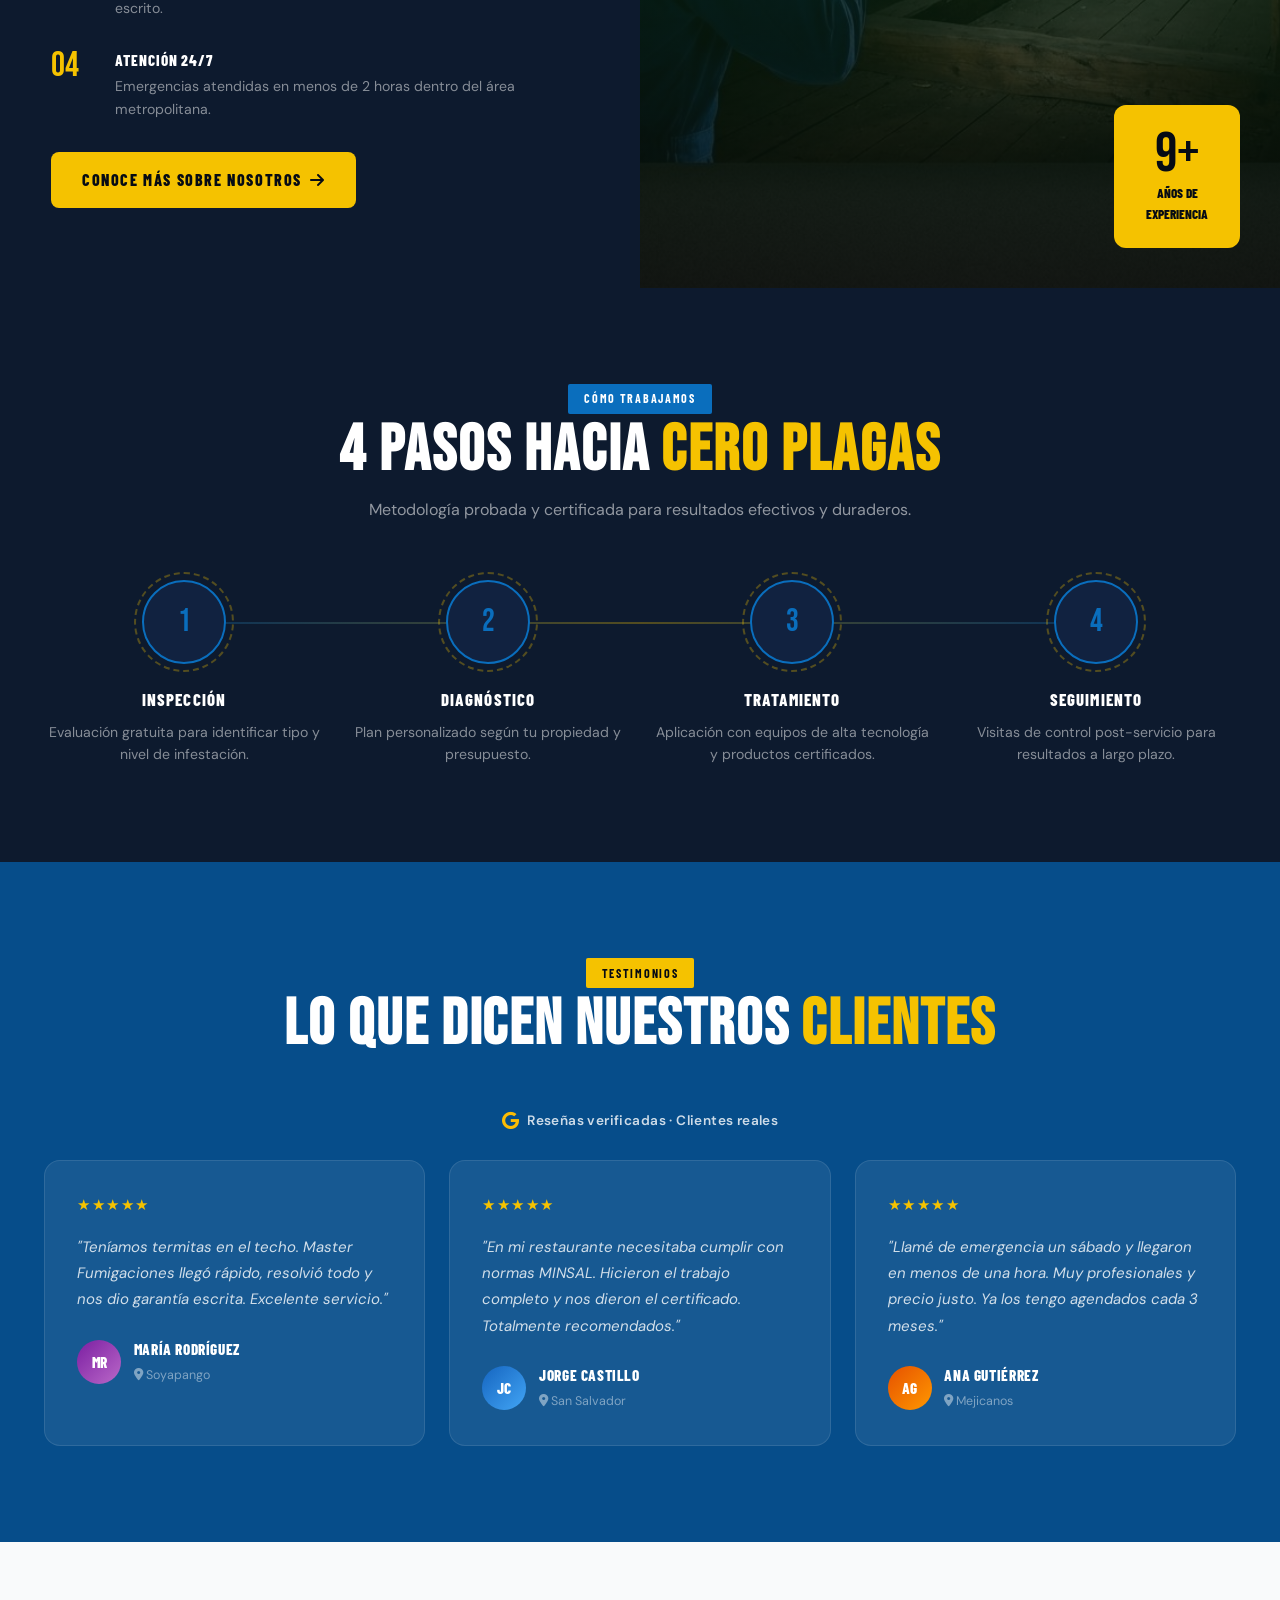
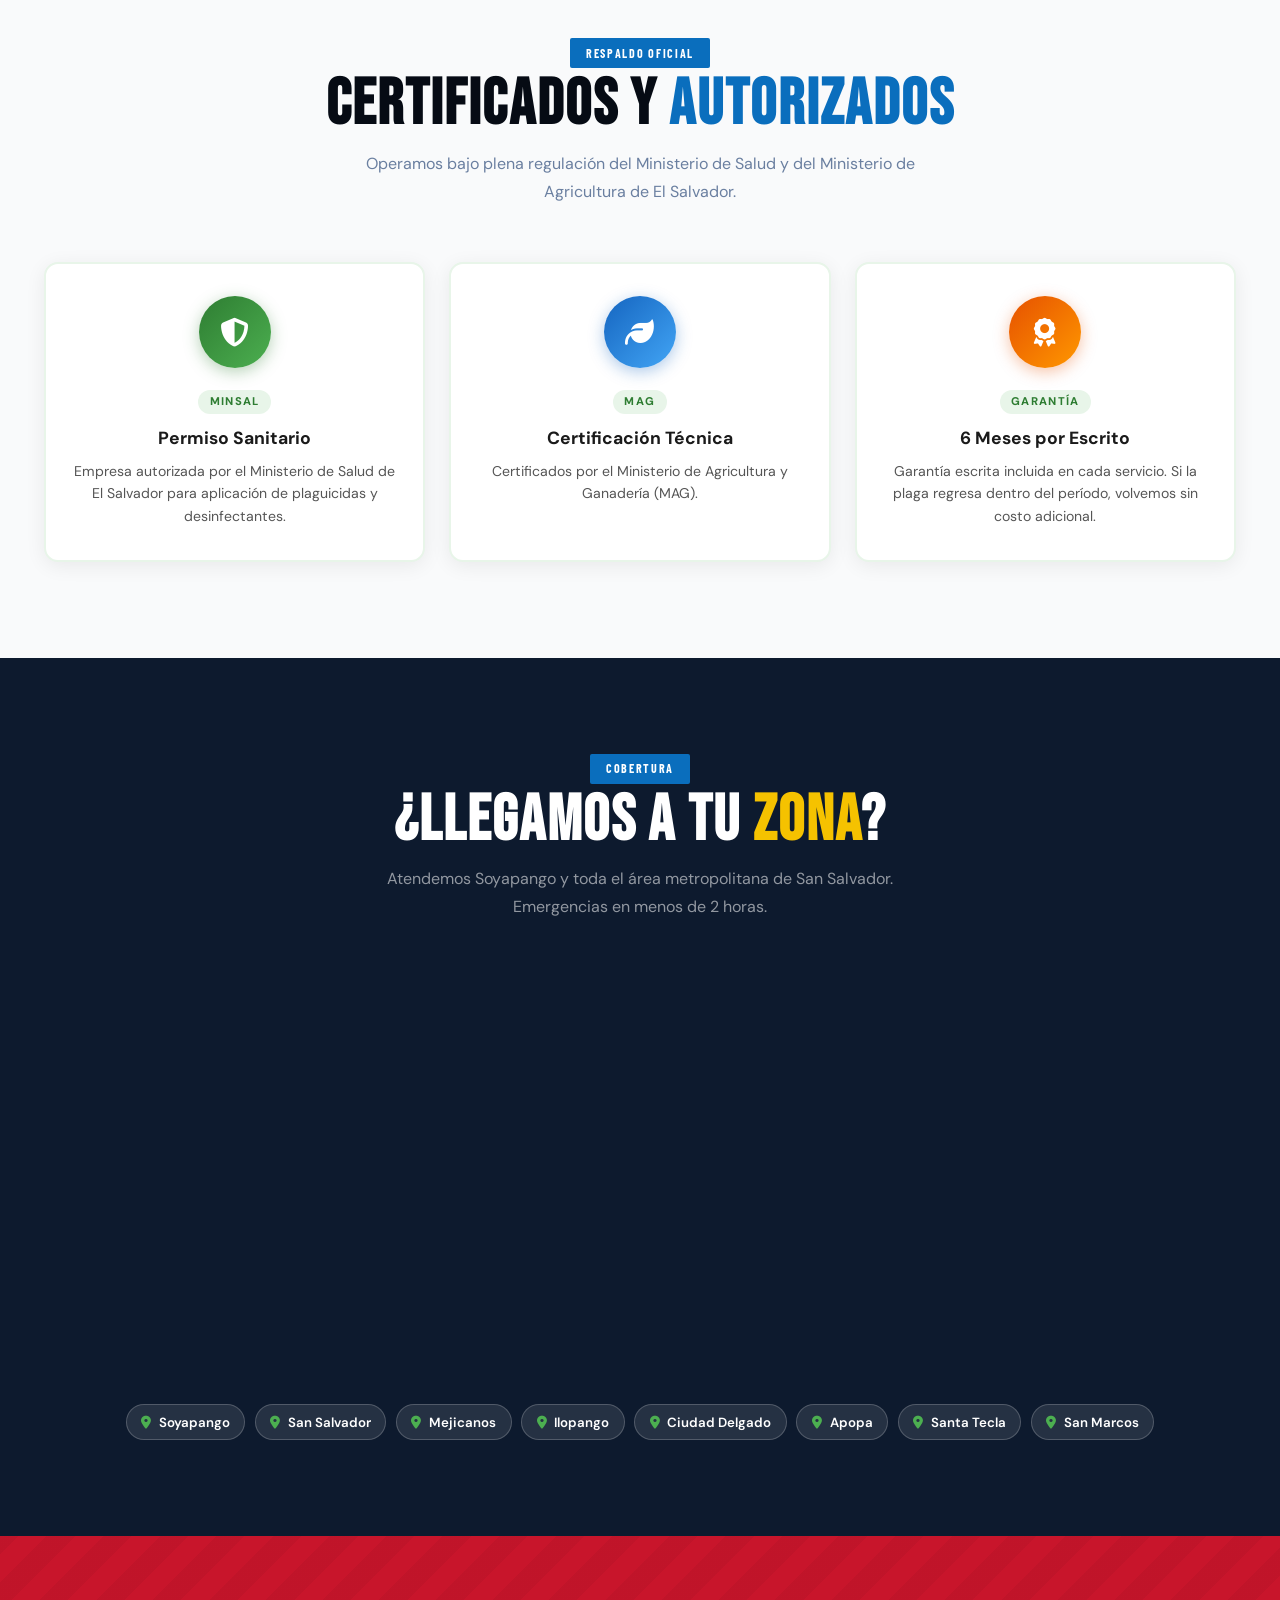
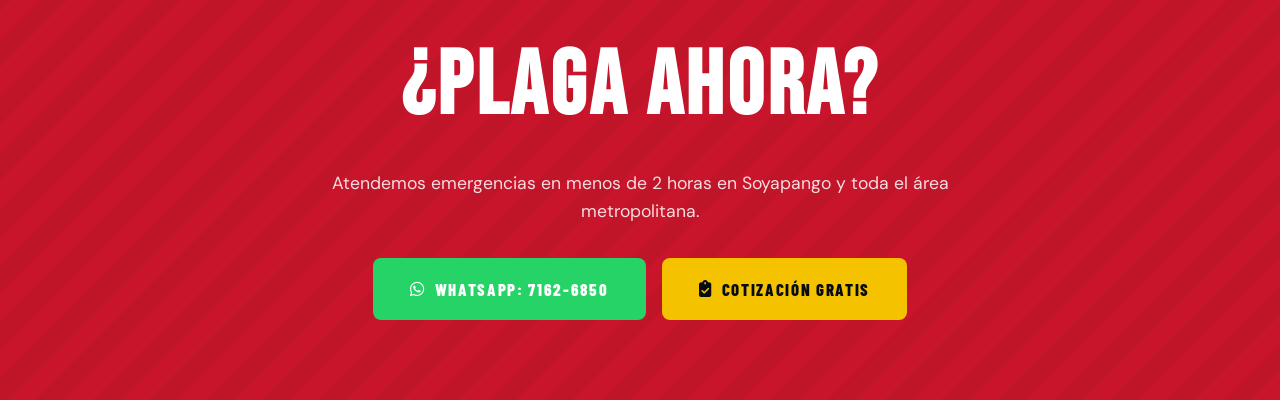
==== commit 1b4f4258: "initial commit" ====
--- a/index.html
+++ b/index.html
@@ -3,10 +3,12 @@
 <head>
   <meta charset="UTF-8">
   <link rel="icon" type="image/x-icon" href="favicon.ico">
+  <link rel="icon" type="image/png" sizes="16x16" href="icon-16.png">
   <link rel="icon" type="image/png" sizes="32x32" href="icon-32.png">
-  <link rel="icon" type="image/png" sizes="16x16" href="icon-16.png">
+  <link rel="icon" type="image/png" sizes="192x192" href="icon-192.png">
+  <link rel="icon" type="image/png" sizes="512x512" href="icon-512.png">
   <link rel="apple-touch-icon" sizes="180x180" href="icon-180.png">
-  
+
   <meta name="viewport" content="width=device-width, initial-scale=1.0">
   <title>Master Fumigaciones WD | Control de Plagas Soyapango, El Salvador</title>
   <meta name="description" content="Control profesional de plagas en Soyapango, San Salvador y área metropolitana. Termitas, cucarachas, roedores. Garantía 6 meses. ☎ 7162-6850">
@@ -98,7 +100,7 @@
         <span class="pill"><i class="fas fa-clock"></i> Emergencias 24/7</span>
       </div>
       <div class="hero__btns">
-        <a href="contacto.html" class="btn btn--yellow btn--lg"><i class="fas fa-calendar-check"></i> Agendar Inspección</a>
+        <a href="contacto" class="btn btn--yellow btn--lg"><i class="fas fa-calendar-check"></i> Agendar Inspección</a>
         <a href="https://wa.me/50371626850" target="_blank" rel="noopener noreferrer" class="btn btn--outline btn--lg"><i class="fab fa-whatsapp"></i> WhatsApp</a>
       </div>
       <div class="hero__counters counters-trigger">
@@ -308,39 +310,39 @@
       <p class="sec-head__sub">Soluciones certificadas para hogares, negocios y plantas industriales de toda el área metropolitana.</p>
     </div>
     <div class="svc-grid">
-      <a href="servicios.html#insectos" class="svc-card reveal">
+      <a href="servicios#insectos" class="svc-card reveal">
         <span class="svc-card__badge popular">Popular</span>
         <div class="svc-card__icon"><i class="fas fa-bug"></i></div>
         <h3>Control de Insectos</h3>
         <p>Cucarachas, hormigas, chinches, zancudos y más con tratamientos de última generación.</p>
         <span class="svc-card__link">Ver servicio <i class="fas fa-arrow-right"></i></span>
       </a>
-      <a href="servicios.html#roedores" class="svc-card reveal">
+      <a href="servicios#roedores" class="svc-card reveal">
         <div class="svc-card__icon"><i class="fas fa-mouse"></i></div>
         <h3>Control de Roedores</h3>
         <p>Eliminación de ratas y ratones con sistema de cebo, trampas y sellado de accesos.</p>
         <span class="svc-card__link">Ver servicio <i class="fas fa-arrow-right"></i></span>
       </a>
-      <a href="servicios.html#termitas" class="svc-card reveal">
+      <a href="servicios#termitas" class="svc-card reveal">
         <span class="svc-card__badge urgent">Urgente</span>
         <div class="svc-card__icon"><i class="fas fa-home"></i></div>
         <h3>Control de Termitas</h3>
         <p>Barrera química y cebo para proteger tu propiedad del daño estructural.</p>
         <span class="svc-card__link">Ver servicio <i class="fas fa-arrow-right"></i></span>
       </a>
-      <a href="servicios.html#fumigacion" class="svc-card reveal">
+      <a href="servicios#fumigacion" class="svc-card reveal">
         <div class="svc-card__icon"><i class="fas fa-spray-can"></i></div>
         <h3>Fumigación General</h3>
         <p>Interiores, exteriores y jardines con cronograma de mantenimiento incluido.</p>
         <span class="svc-card__link">Ver servicio <i class="fas fa-arrow-right"></i></span>
       </a>
-      <a href="servicios.html#desinfeccion" class="svc-card reveal">
+      <a href="servicios#desinfeccion" class="svc-card reveal">
         <div class="svc-card__icon"><i class="fas fa-virus-slash"></i></div>
         <h3>Desinfección</h3>
         <p>Eliminación bacteriológica y virucida para negocios y restaurantes con certificado.</p>
         <span class="svc-card__link">Ver servicio <i class="fas fa-arrow-right"></i></span>
       </a>
-      <a href="servicios.html#industrial" class="svc-card reveal">
+      <a href="servicios#industrial" class="svc-card reveal">
         <div class="svc-card__icon"><i class="fas fa-industry"></i></div>
         <h3>Control Industrial</h3>
         <p>Plantas alimentarias y bodegas con normas BPM y documentación para auditorías.</p>
@@ -348,7 +350,7 @@
       </a>
     </div>
     <div style="text-align:center;margin-top:3rem;" class="reveal">
-      <a href="servicios.html" class="btn btn--outline-dark btn--lg">Ver todos los servicios <i class="fas fa-arrow-right"></i></a>
+      <a href="servicios" class="btn btn--outline-dark btn--lg">Ver todos los servicios <i class="fas fa-arrow-right"></i></a>
     </div>
   </div>
 </section>
@@ -365,7 +367,7 @@
       <div class="feat"><span class="feat__n">03</span><div><h4>Garantía Escrita 6 meses</h4><p>Si la plaga regresa, volvemos sin costo adicional. Lo ponemos por escrito.</p></div></div>
       <div class="feat"><span class="feat__n">04</span><div><h4>Atención 24/7</h4><p>Emergencias atendidas en menos de 2 horas dentro del área metropolitana.</p></div></div>
       <div style="margin-top:2rem;">
-        <a href="nosotros.html" class="btn btn--yellow">Conoce más sobre nosotros <i class="fas fa-arrow-right"></i></a>
+        <a href="nosotros" class="btn btn--yellow">Conoce más sobre nosotros <i class="fas fa-arrow-right"></i></a>
       </div>
     </div>
   </div>
@@ -504,7 +506,7 @@
     <div class="cta-band__btns">
       <a href="https://wa.me/50371626850" target="_blank" rel="noopener noreferrer"
          class="btn btn--wa btn--lg"><i class="fab fa-whatsapp"></i> WhatsApp: 7162-6850</a>
-      <a href="contacto.html" class="btn btn--yellow btn--lg"><i class="fas fa-clipboard-check"></i> Cotización Gratis</a>
+      <a href="contacto" class="btn btn--yellow btn--lg"><i class="fas fa-clipboard-check"></i> Cotización Gratis</a>
     </div>
   </div>
 </section>
--- a/global.css
+++ b/global.css
@@ -733,6 +733,29 @@
 .cb-opt--skip { background: #f5f5f5; color: #777; border-color: #ddd; flex:1; }
 .cb-opt--skip:hover { background: #eee; color: #333; }
 
+/* Botón fijo para escalar a un asesor humano por WhatsApp: siempre visible tras una respuesta de IA */
+.cb-opt--whatsapp {
+  background: var(--WA, #25d366);
+  border-color: var(--WA, #25d366);
+  color: #fff;
+  font-weight: 700;
+}
+.cb-opt--whatsapp:hover { background: #1ea952; border-color: #1ea952; color: #fff; transform: translateX(2px); }
+
+/* Indicador "escribiendo..." mientras la IA responde */
+.cb-typing { display: flex; gap: 4px; align-items: center; padding: .7rem .9rem !important; }
+.cb-typing span {
+  width: 6px; height: 6px; border-radius: 50%;
+  background: #a5d6a7; display: inline-block;
+  animation: cbTypingBounce 1.2s infinite ease-in-out;
+}
+.cb-typing span:nth-child(2) { animation-delay: .15s; }
+.cb-typing span:nth-child(3) { animation-delay: .3s; }
+@keyframes cbTypingBounce {
+  0%, 60%, 100% { transform: translateY(0); opacity: .5; }
+  30% { transform: translateY(-4px); opacity: 1; }
+}
+
 /* Chatbot – lista scrolleable de opciones cuando hay buscador */
 .cb-opts-list {
   display: flex;
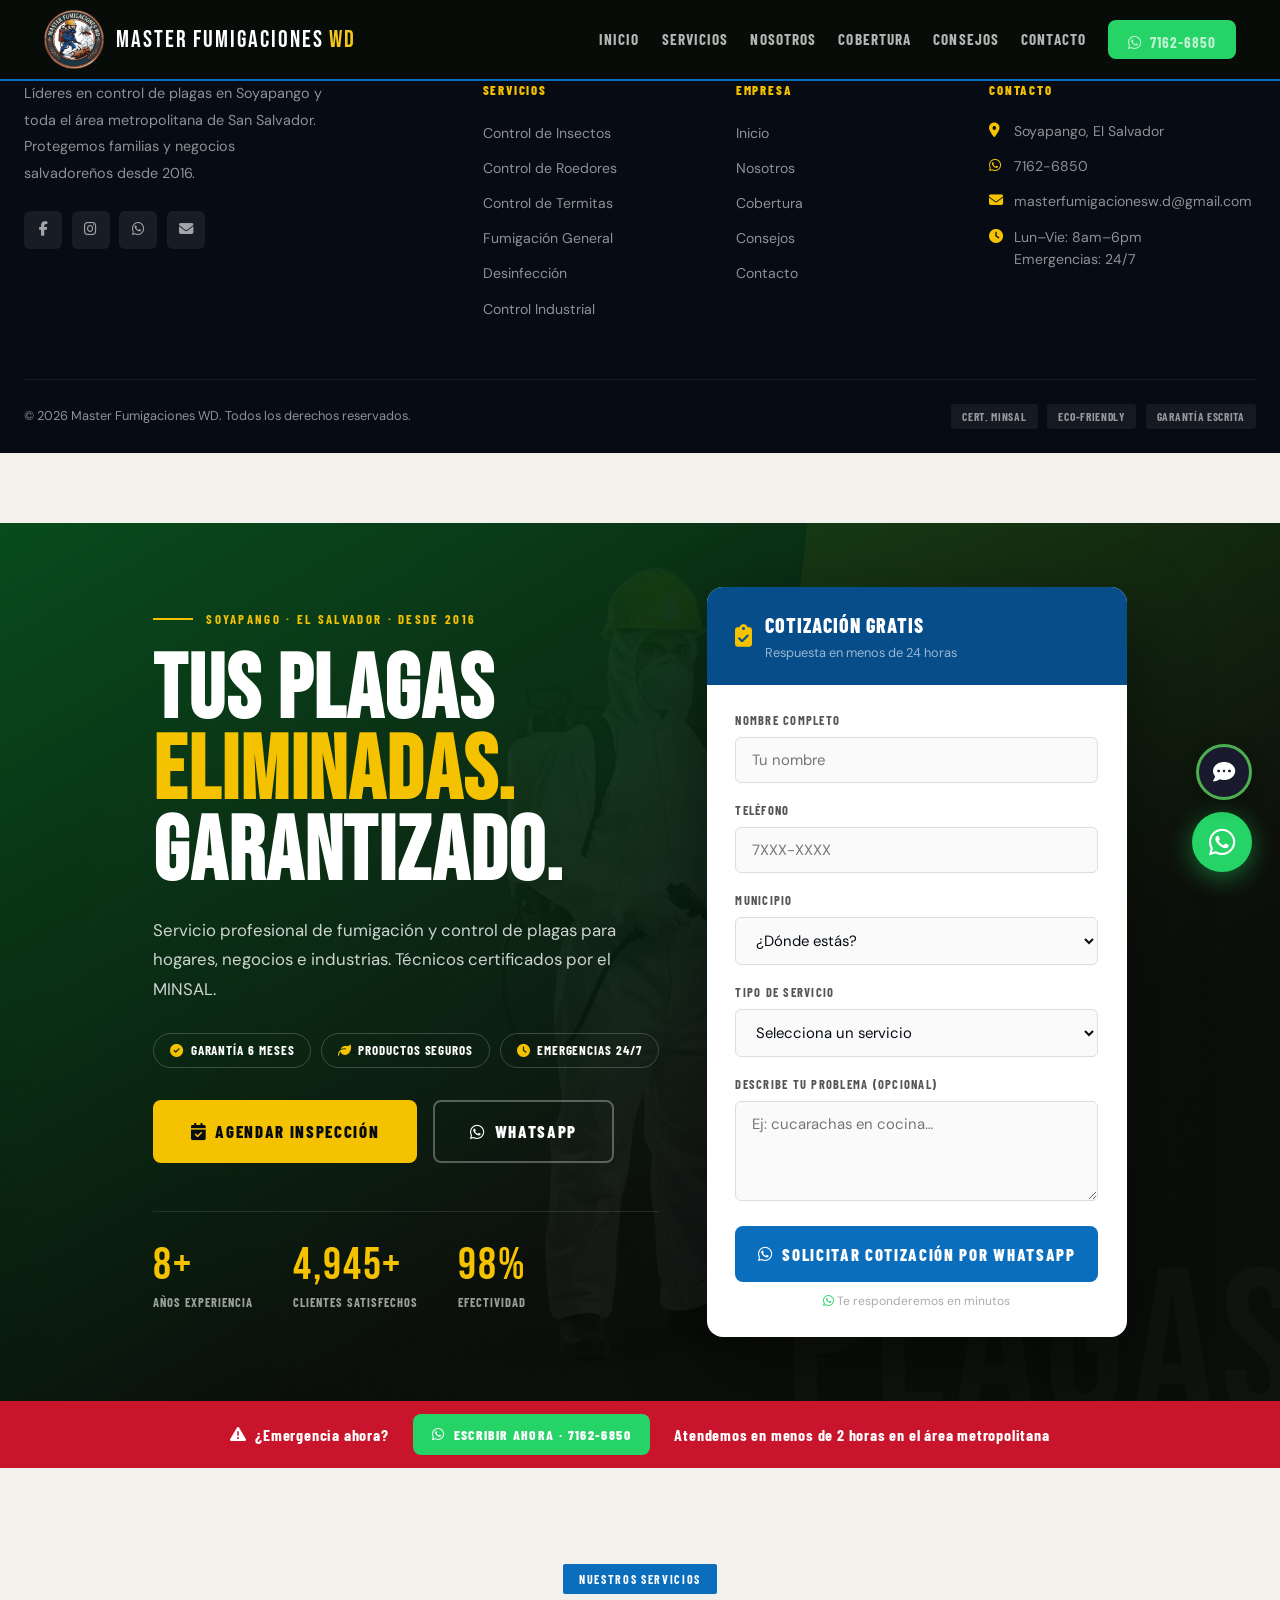
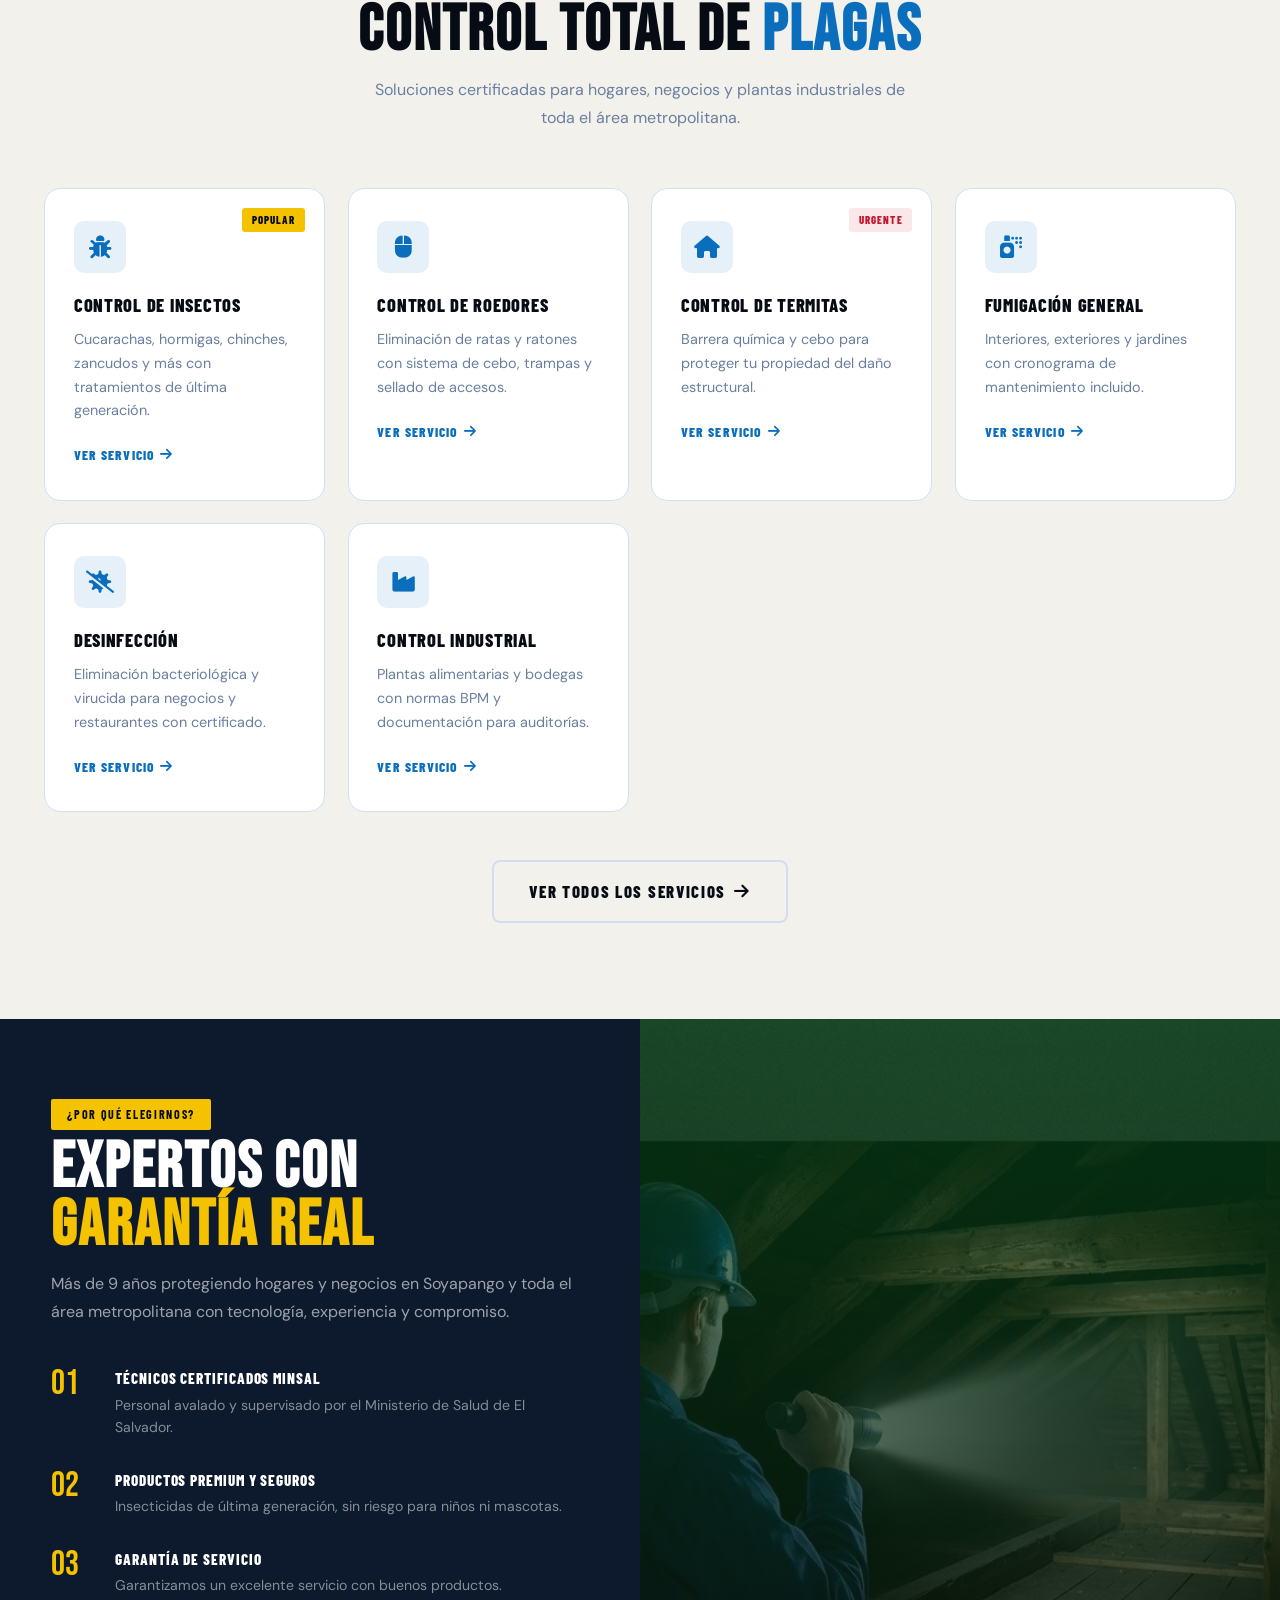
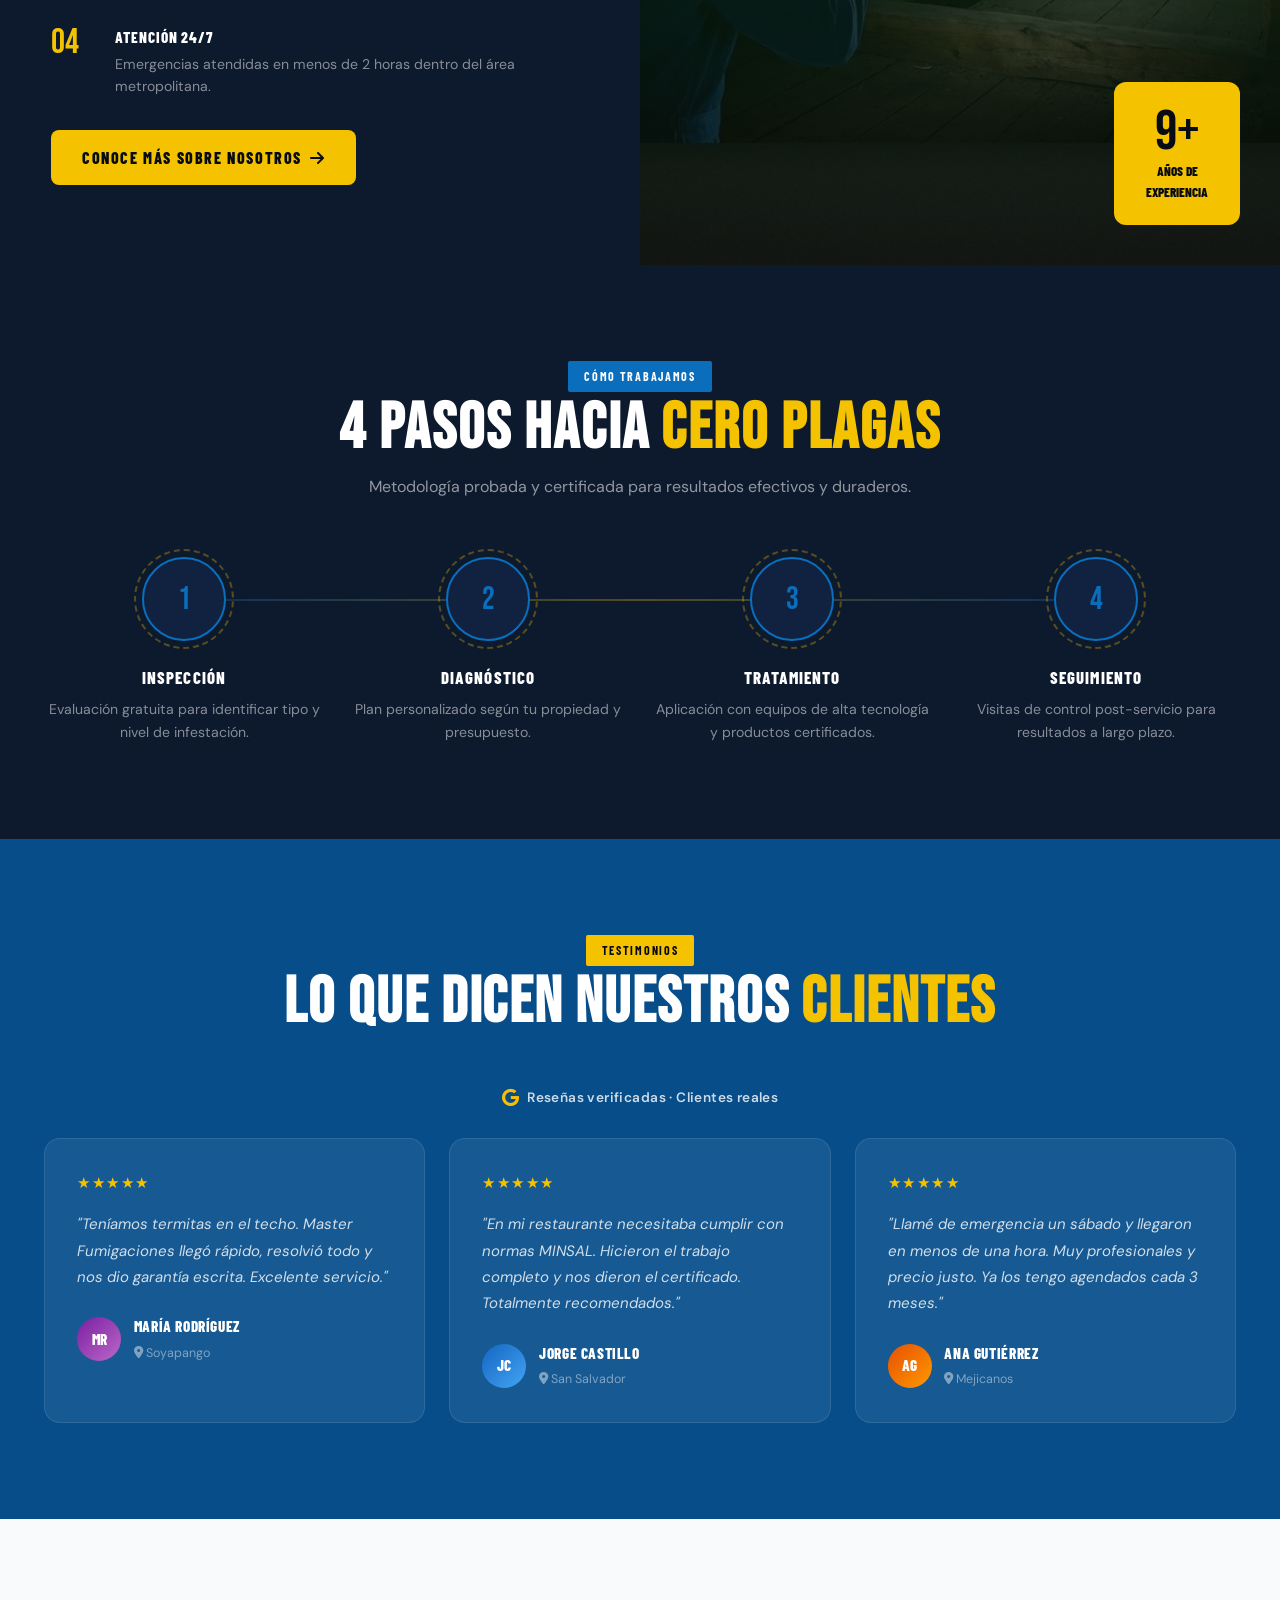
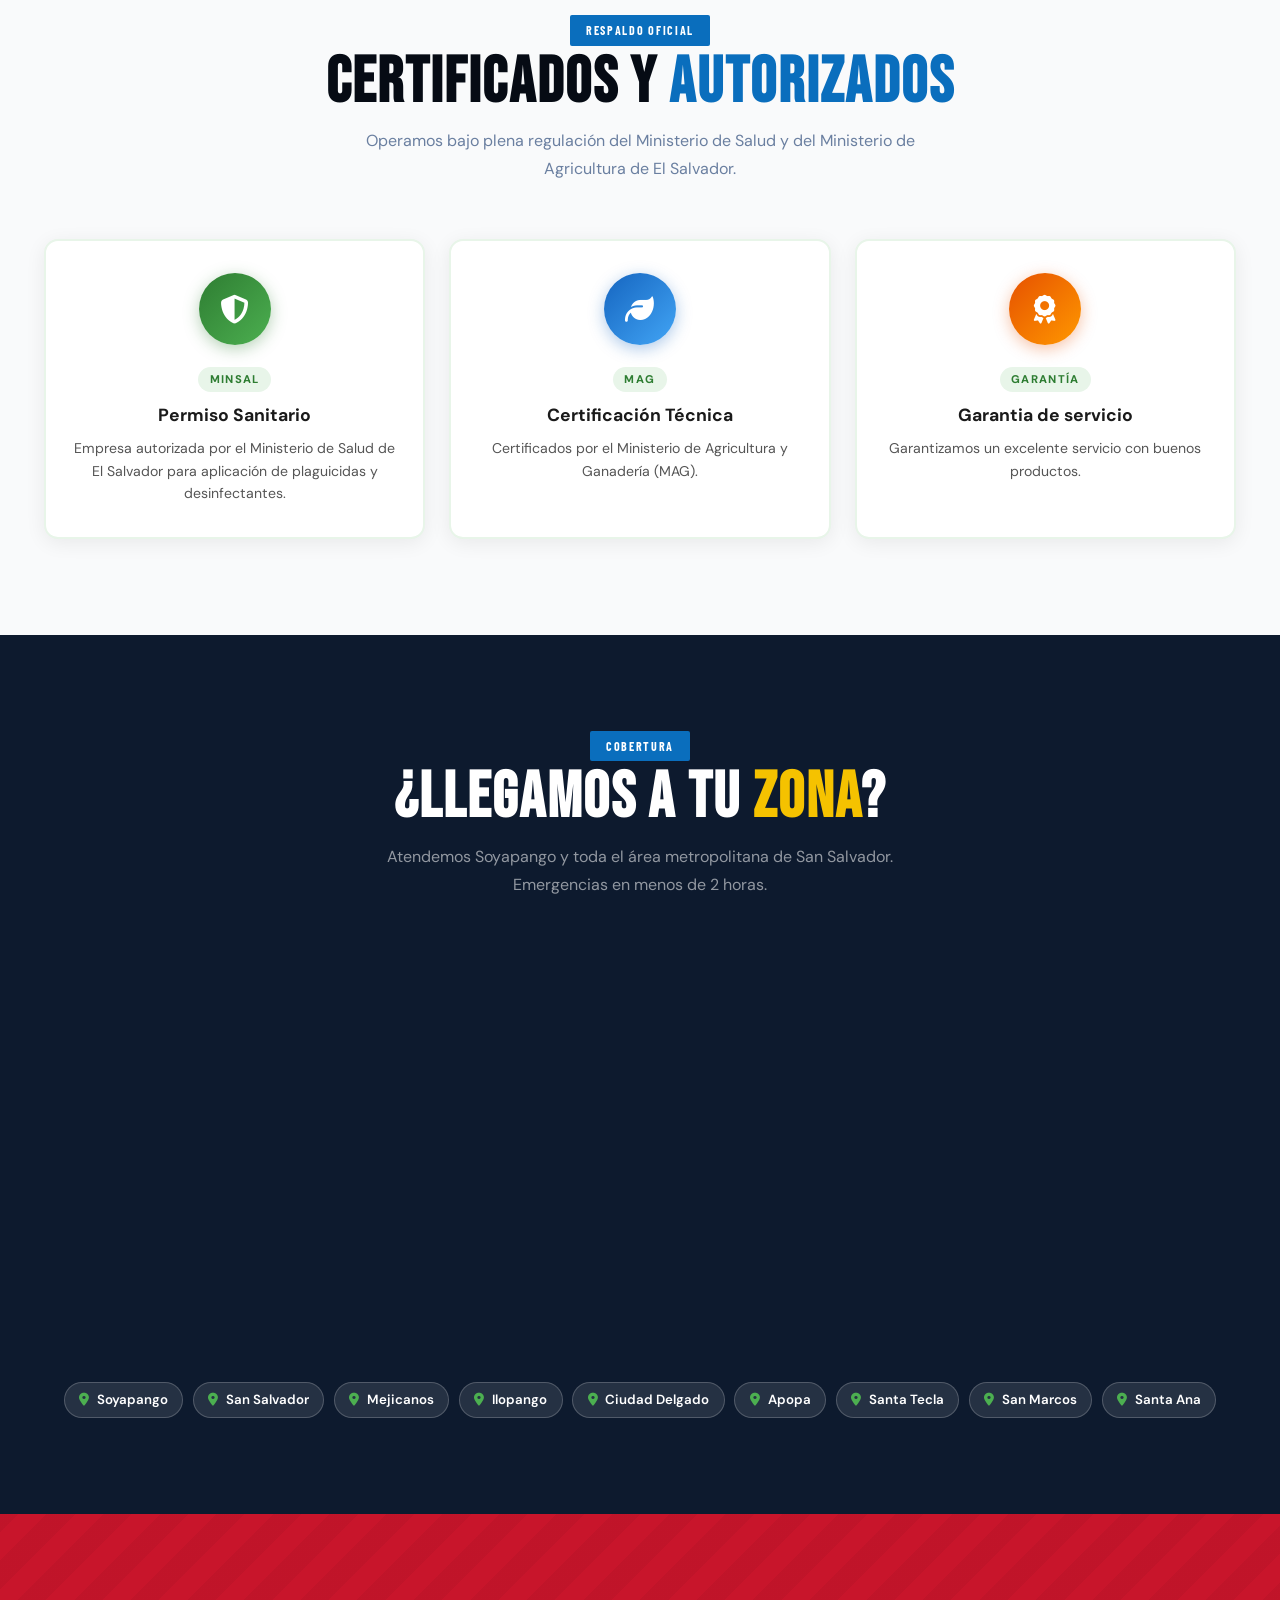
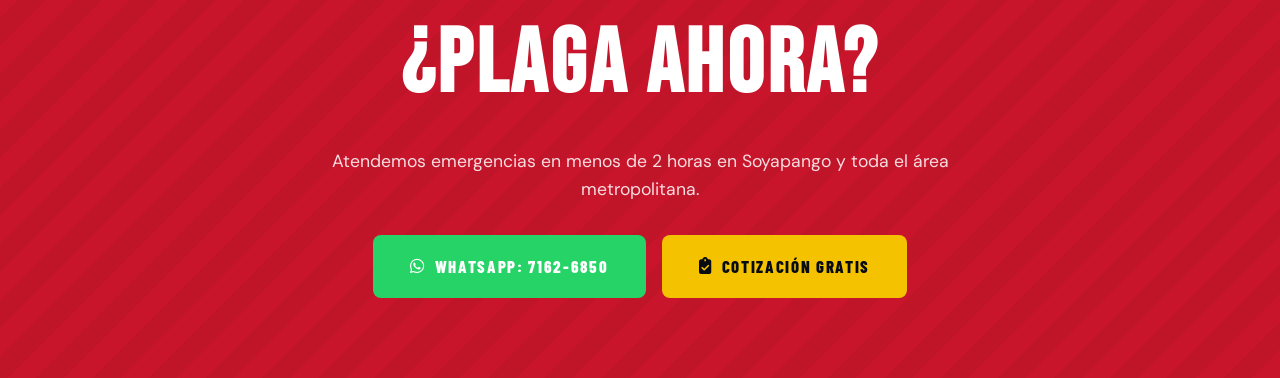
==== commit 129210fe: "Update service guarantee descriptions in index.html" ====
--- a/index.html
+++ b/index.html
@@ -364,7 +364,7 @@
       <p style="color:rgba(255,255,255,.6);margin-bottom:2.5rem;line-height:1.75;">Más de 9 años protegiendo hogares y negocios en Soyapango y toda el área metropolitana con tecnología, experiencia y compromiso.</p>
       <div class="feat"><span class="feat__n">01</span><div><h4>Técnicos Certificados MINSAL</h4><p>Personal avalado y supervisado por el Ministerio de Salud de El Salvador.</p></div></div>
       <div class="feat"><span class="feat__n">02</span><div><h4>Productos Premium y Seguros</h4><p>Insecticidas de última generación, sin riesgo para niños ni mascotas.</p></div></div>
-      <div class="feat"><span class="feat__n">03</span><div><h4>Garantía Escrita 6 meses</h4><p>Si la plaga regresa, volvemos sin costo adicional. Lo ponemos por escrito.</p></div></div>
+      <div class="feat"><span class="feat__n">03</span><div><h4>Garantía de servicio</h4><p>Garantizamos un excelente servicio con buenos productos.</p></div></div>
       <div class="feat"><span class="feat__n">04</span><div><h4>Atención 24/7</h4><p>Emergencias atendidas en menos de 2 horas dentro del área metropolitana.</p></div></div>
       <div style="margin-top:2rem;">
         <a href="nosotros" class="btn btn--yellow">Conoce más sobre nosotros <i class="fas fa-arrow-right"></i></a>
@@ -462,8 +462,8 @@
         </div>
         <div class="certif-card__body">
           <span class="certif-card__org">GARANTÍA</span>
-          <h4>6 Meses por Escrito</h4>
-          <p>Garantía escrita incluida en cada servicio. Si la plaga regresa dentro del período, volvemos sin costo adicional.</p>
+          <h4>Garantia de servicio</h4>
+          <p>Garantizamos un excelente servicio con buenos productos.</p>
         </div>
       </div>
     </div>
@@ -493,6 +493,7 @@
         <span class="map-badge"><i class="fas fa-map-marker-alt"></i> Apopa</span>
         <span class="map-badge"><i class="fas fa-map-marker-alt"></i> Santa Tecla</span>
         <span class="map-badge"><i class="fas fa-map-marker-alt"></i> San Marcos</span>
+        <span class="map-badge"><i class="fas fa-map-marker-alt"></i> Santa Ana</span>
       </div>
     </div>
   </div>
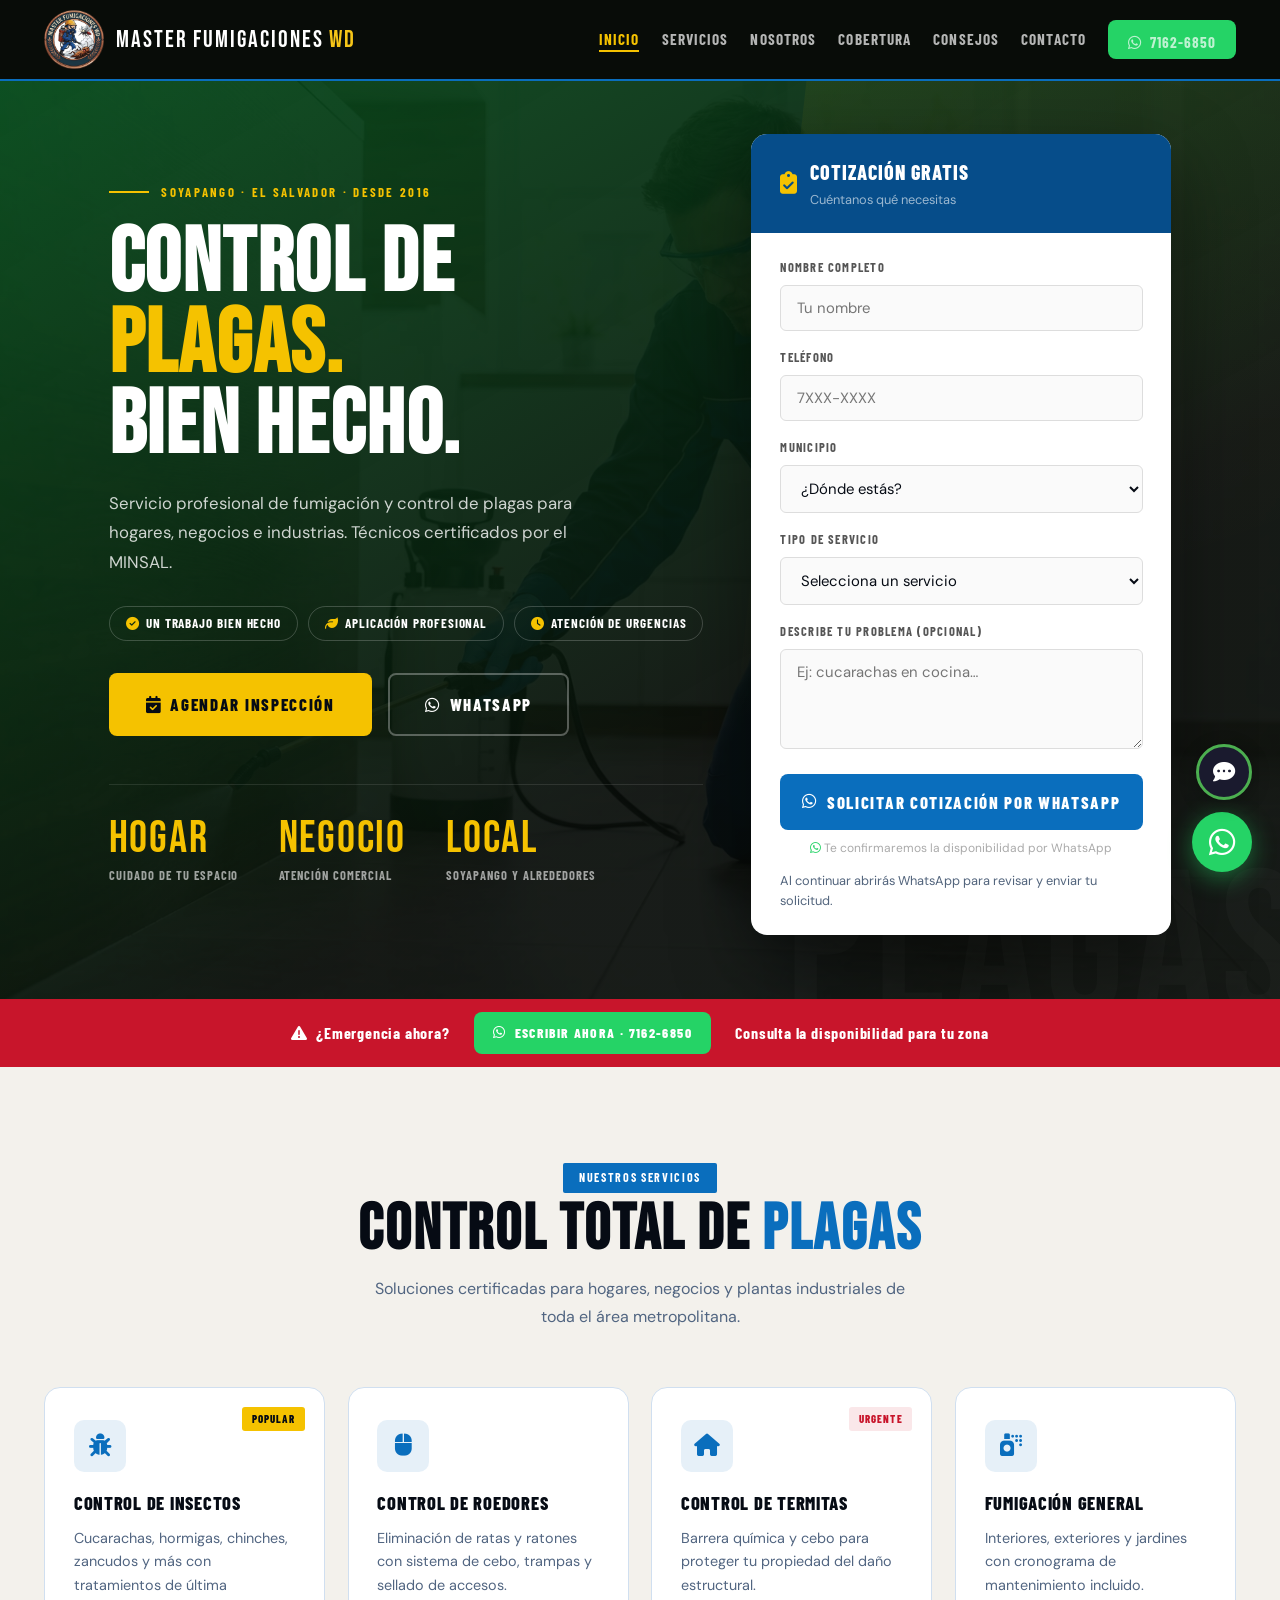
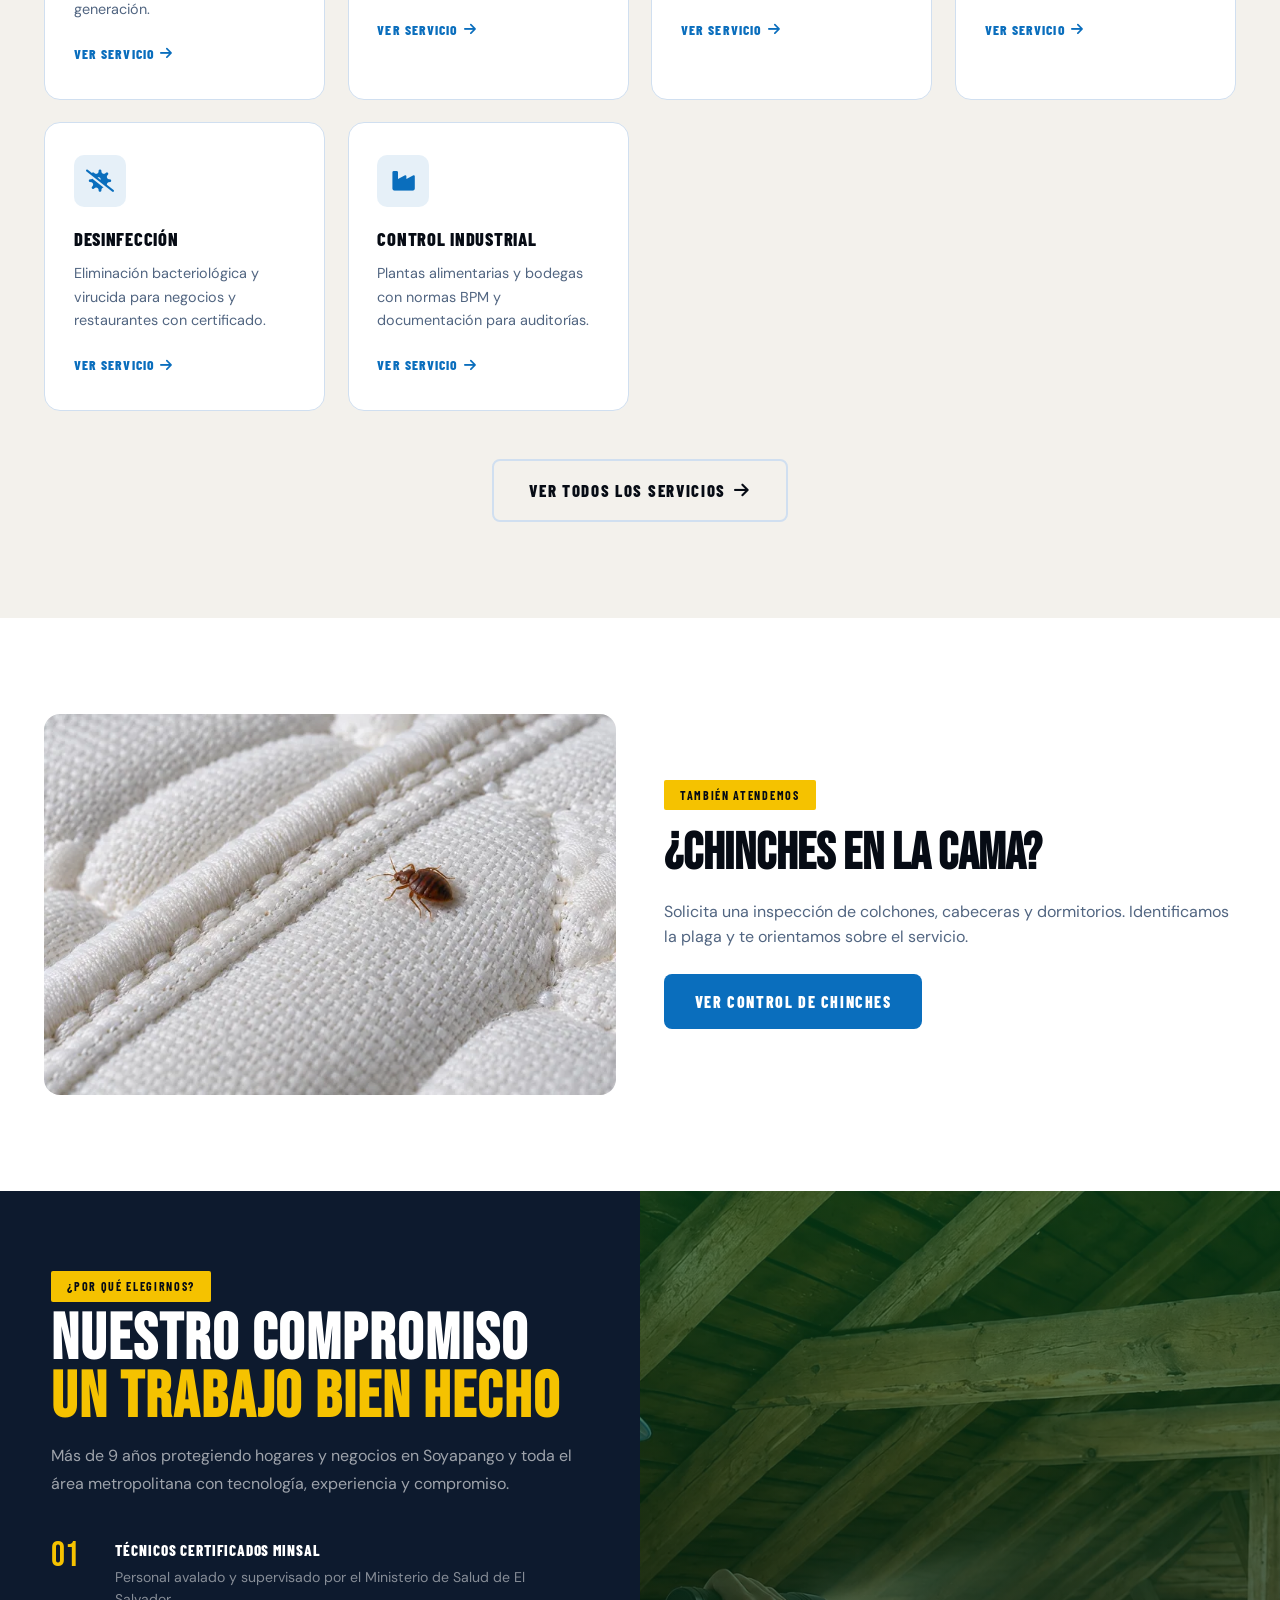
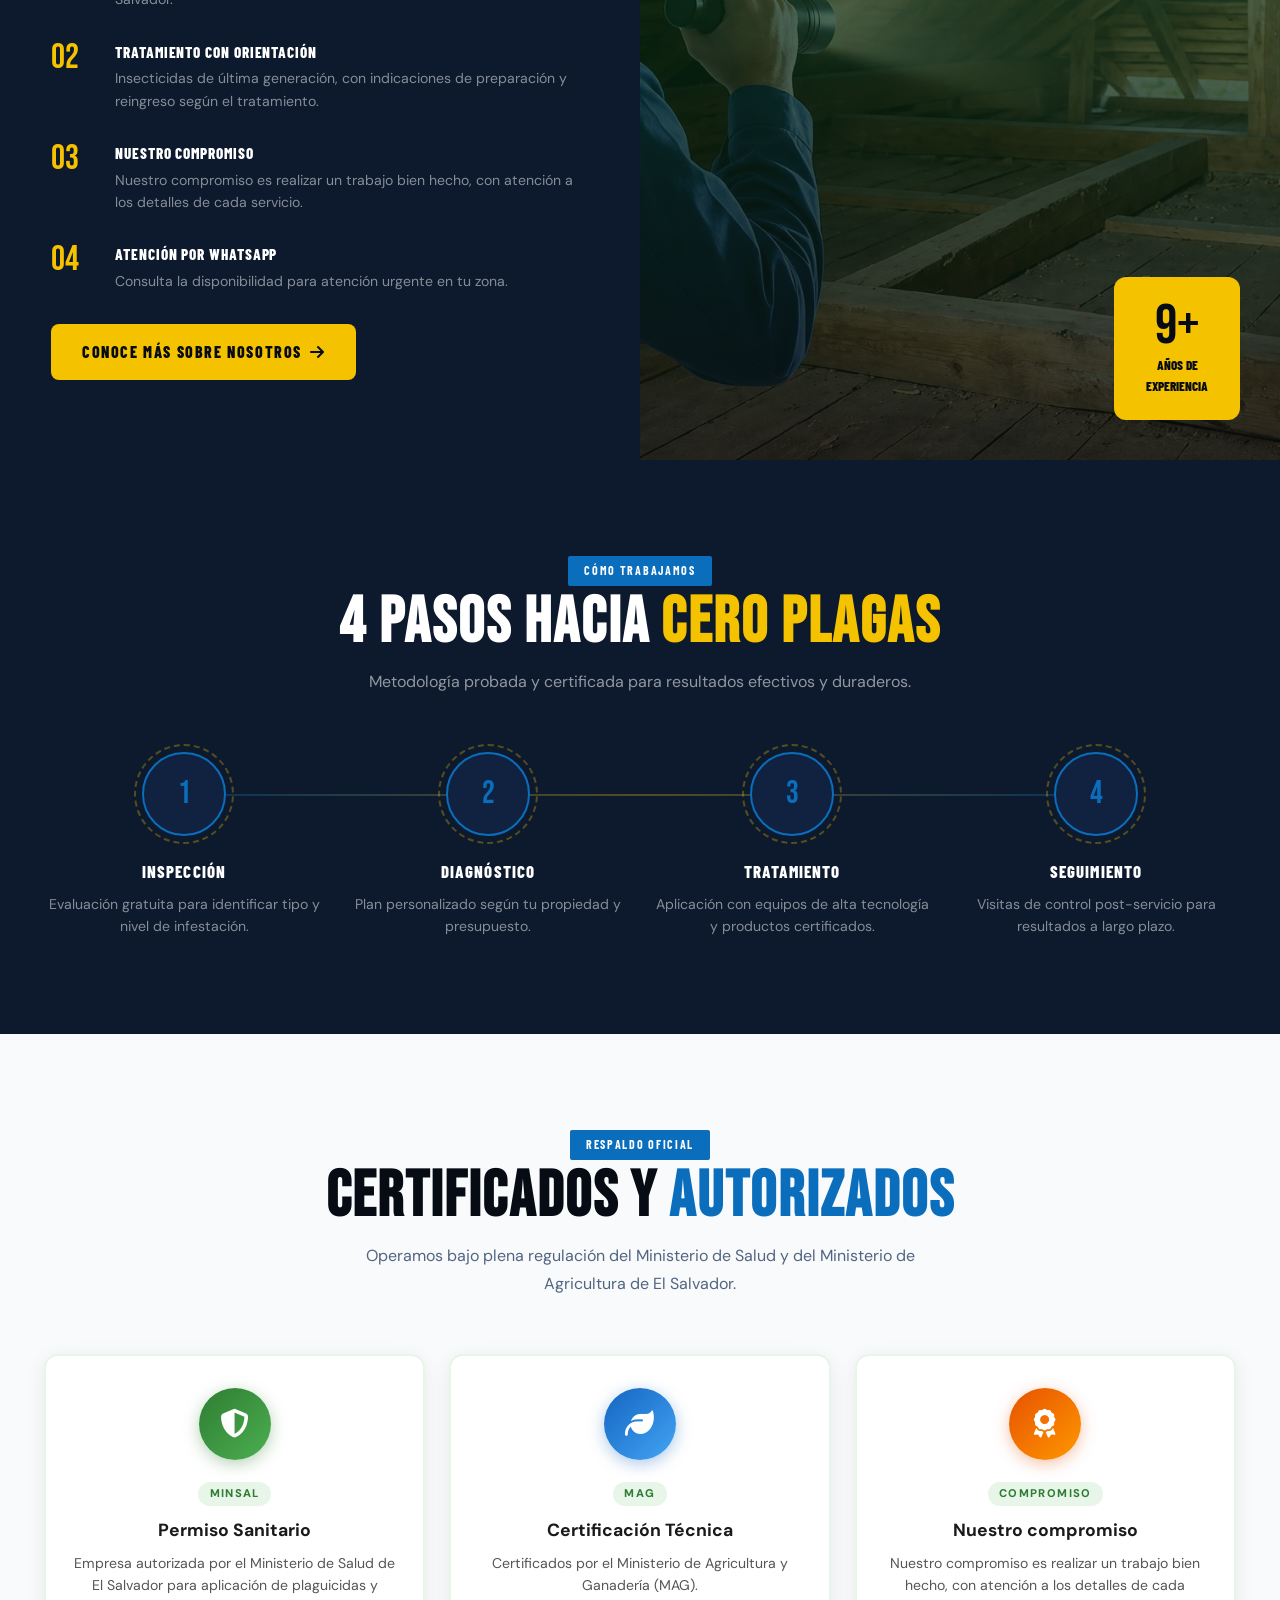
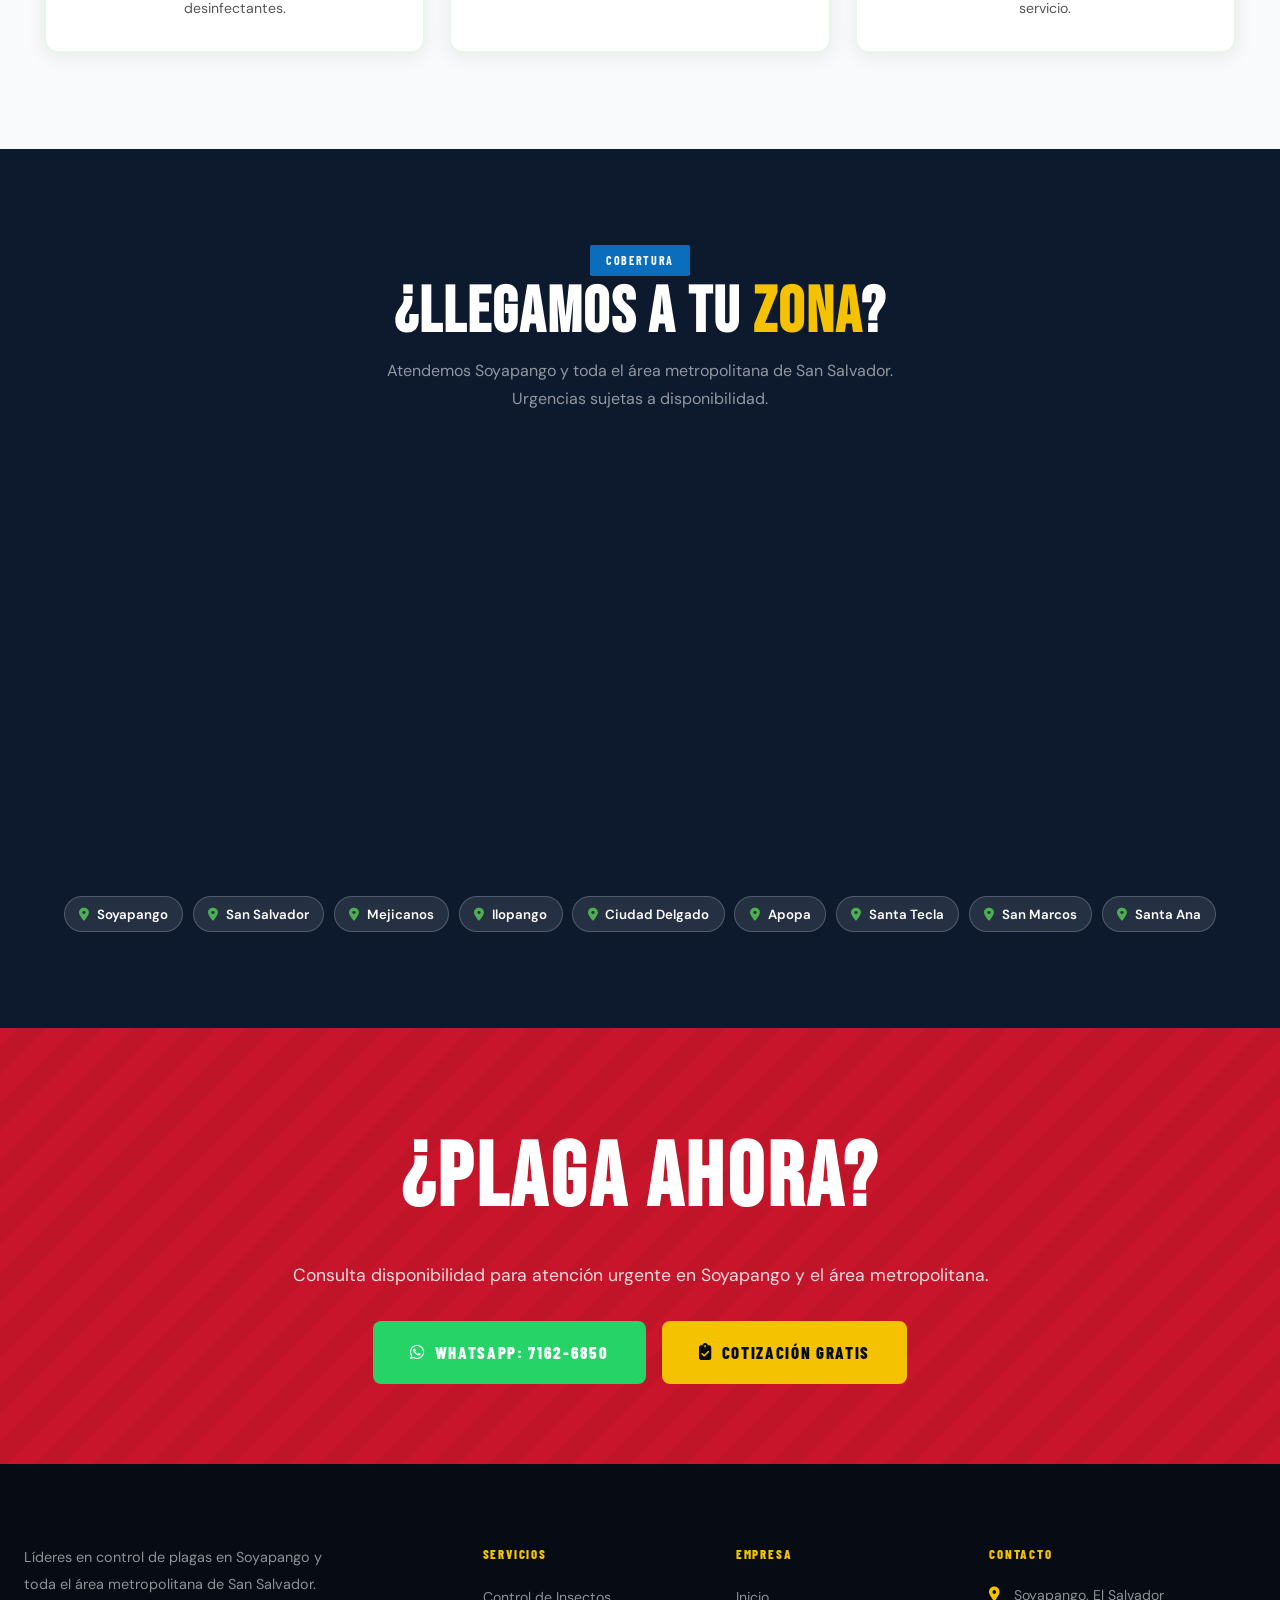
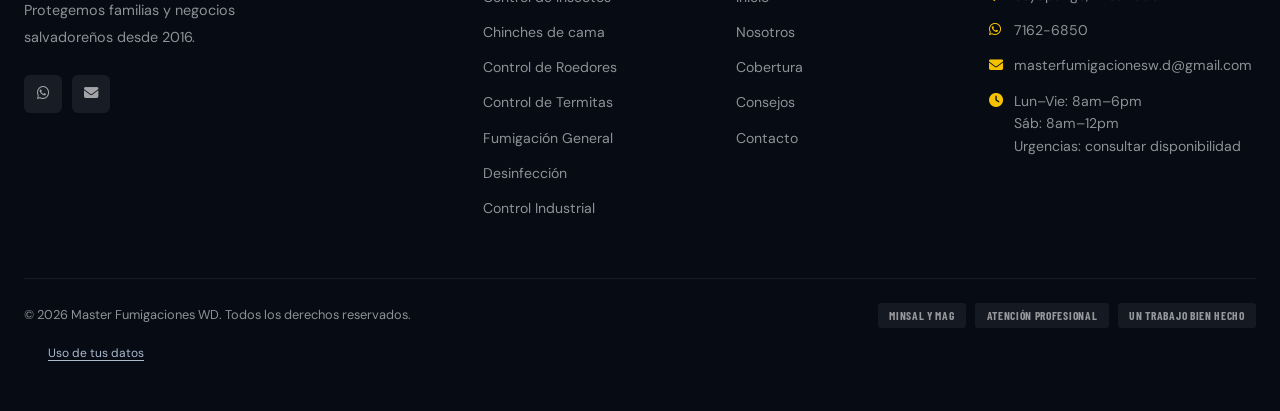
==== commit f2bd740a: "Actualiza fotografías, servicio de chinches y experiencia de la web" ====
--- a/index.html
+++ b/index.html
@@ -11,9 +11,9 @@
 
   <meta name="viewport" content="width=device-width, initial-scale=1.0">
   <title>Master Fumigaciones WD | Control de Plagas Soyapango, El Salvador</title>
-  <meta name="description" content="Control profesional de plagas en Soyapango, San Salvador y área metropolitana. Termitas, cucarachas, roedores. Garantía 6 meses. ☎ 7162-6850">
+  <meta name="description" content="Control profesional de plagas en Soyapango, San Salvador y área metropolitana. Termitas, cucarachas, roedores. Un trabajo bien hecho. ☎ 7162-6850">
   <meta property="og:title" content="Master Fumigaciones WD – Control de Plagas Soyapango">
-  <meta property="og:description" content="Técnicos certificados, garantía escrita, servicio 24/7 para toda el área metropolitana de San Salvador.">
+  <meta property="og:description" content="Técnicos certificados, compromiso con un trabajo bien hecho, atención coordinada para toda el área metropolitana de San Salvador.">
   <meta property="og:type" content="website">
   <meta property="og:url" content="https://masterfumigacioneswd.com/">
   <meta property="og:image" content="https://masterfumigacioneswd.com/icon-512.png">
@@ -22,10 +22,10 @@
   <meta property="og:image:alt" content="Master Fumigaciones WD – Control de Plagas Soyapango">
   <meta name="twitter:card" content="summary_large_image">
   <meta name="twitter:title" content="Master Fumigaciones WD – Control de Plagas Soyapango">
-  <meta name="twitter:description" content="Técnicos certificados, garantía escrita, servicio 24/7 para toda el área metropolitana de San Salvador.">
+  <meta name="twitter:description" content="Técnicos certificados, compromiso con un trabajo bien hecho, atención coordinada para toda el área metropolitana de San Salvador.">
   <meta name="twitter:image" content="https://masterfumigacioneswd.com/icon-512.png">
   <link rel="canonical" href="https://masterfumigacioneswd.com/">
-  <link rel="stylesheet" href="global.css">
+  <link rel="preconnect" href="https://fonts.googleapis.com"><link rel="preconnect" href="https://fonts.gstatic.com" crossorigin><link rel="stylesheet" href="https://fonts.googleapis.com/css2?family=Bebas+Neue&family=DM+Sans:wght@400;500;700&family=Barlow+Condensed:wght@500;600;700;800&display=swap"><link rel="stylesheet" href="global.css">
   <link rel="stylesheet" href="home.css">
   <link rel="stylesheet" href="https://cdnjs.cloudflare.com/ajax/libs/font-awesome/6.4.0/css/all.min.css">
   <!-- IndexNow -->
@@ -51,7 +51,7 @@
       "latitude": 13.7170,
       "longitude": -89.1590
     },
-    "openingHours": "Mo-Su 07:00-18:00",
+    "openingHours": ["Mo-Fr 08:00-18:00", "Sa 08:00-12:00"],
     "priceRange": "$$",
     "description": "Control profesional de plagas en Soyapango y área metropolitana de San Salvador. Certificados MINSAL y MAG.",
     "areaServed": [
@@ -67,7 +67,7 @@
         {"@type": "Offer", "itemOffered": {"@type": "Service", "name": "Control de roedores"}},
         {"@type": "Offer", "itemOffered": {"@type": "Service", "name": "Control de termitas"}},
         {"@type": "Offer", "itemOffered": {"@type": "Service", "name": "Desinfección general"}},
-        {"@type": "Offer", "itemOffered": {"@type": "Service", "name": "Control de mosquitos"}}
+        {"@type": "Offer", "itemOffered": {"@type": "Service", "name": "Control de chinches de cama y mosquitos"}}
       ]
     },
     "sameAs": [
@@ -75,9 +75,32 @@
     ]
   }
   </script>
-</head>
+<link rel="preload" as="image" href="img/tecnico-hogar.webp"></head>
 <body>
-<script src="shared-html.js"></script>
+<header class="site-header">
+    <nav class="nav" aria-label="Navegación principal">
+      <a href="index.html" class="nav__logo" style="gap:12px;align-items:center;">
+        <img width="60" height="60" src="LOGO_MASTER.png" alt="Master Fumigaciones WD" style="height:60px;width:60px;object-fit:contain;flex-shrink:0;">
+        <span style="font-family:'Bebas Neue',sans-serif;font-size:1.5rem;letter-spacing:0.08em;line-height:1;color:#fff;">MASTER FUMIGACIONES&nbsp;<em style="color:#f5c518;font-style:normal;">WD</em></span>
+      </a>
+      <ul class="nav__links" id="navLinks">
+        <li><a href="index.html">Inicio</a></li>
+        <li><a href="servicios.html">Servicios</a></li>
+        <li><a href="nosotros.html">Nosotros</a></li>
+        <li><a href="cobertura.html">Cobertura</a></li>
+        <li><a href="blog.html">Consejos</a></li>
+        <li><a href="contacto.html">Contacto</a></li>
+        <li>
+          <a href="https://wa.me/50371626850" target="_blank" rel="noopener noreferrer" class="btn btn--wa btn--sm">
+            <i class="fab fa-whatsapp" aria-hidden="true"></i> 7162-6850
+          </a>
+        </li>
+      </ul>
+      <button class="nav__mobile-btn" id="mobileBtn" type="button" aria-expanded="false" aria-controls="navLinks" aria-label="Abrir menú">
+        <i class="fas fa-bars" aria-hidden="true"></i>
+      </button>
+    </nav>
+  </header><a class="skip-link" href="#contenido">Saltar al contenido</a><main id="contenido" tabindex="-1">
 
 <!-- HERO -->
 <section class="hero" id="inicio">
@@ -89,34 +112,21 @@
         <span class="eyebrow-text">Soyapango · El Salvador · Desde 2016</span>
       </div>
       <h1 class="hero__h1">
-        TUS PLAGAS<br>
-        <em>ELIMINADAS.</em>
-        GARANTIZADO.
+        CONTROL DE<br>
+        <em>PLAGAS.</em>
+        BIEN HECHO.
       </h1>
       <p class="hero__sub">Servicio profesional de fumigación y control de plagas para hogares, negocios e industrias. Técnicos certificados por el MINSAL.</p>
       <div class="hero__pills">
-        <span class="pill"><i class="fas fa-check-circle"></i> Garantía 6 meses</span>
-        <span class="pill"><i class="fas fa-leaf"></i> Productos seguros</span>
-        <span class="pill"><i class="fas fa-clock"></i> Emergencias 24/7</span>
+        <span class="pill"><i class="fas fa-check-circle"></i> Un trabajo bien hecho</span>
+        <span class="pill"><i class="fas fa-leaf"></i> Aplicación profesional</span>
+        <span class="pill"><i class="fas fa-clock"></i> Atención de urgencias</span>
       </div>
       <div class="hero__btns">
-        <a href="contacto" class="btn btn--yellow btn--lg"><i class="fas fa-calendar-check"></i> Agendar Inspección</a>
+        <a href="contacto.html" class="btn btn--yellow btn--lg"><i class="fas fa-calendar-check"></i> Agendar Inspección</a>
         <a href="https://wa.me/50371626850" target="_blank" rel="noopener noreferrer" class="btn btn--outline btn--lg"><i class="fab fa-whatsapp"></i> WhatsApp</a>
       </div>
-      <div class="hero__counters counters-trigger">
-        <div class="counter">
-          <span class="counter__n" data-target="9" data-suffix="+">0</span>
-          <span class="counter__l">Años experiencia</span>
-        </div>
-        <div class="counter">
-          <span class="counter__n" data-target="5000" data-suffix="+">0</span>
-          <span class="counter__l">Clientes satisfechos</span>
-        </div>
-        <div class="counter">
-          <span class="counter__n" data-target="100" data-suffix="%">0</span>
-          <span class="counter__l">Efectividad</span>
-        </div>
-      </div>
+      <div class="hero__counters"><div class="counter"><span class="counter__n">Hogar</span><span class="counter__l">Cuidado de tu espacio</span></div><div class="counter"><span class="counter__n">Negocio</span><span class="counter__l">Atención comercial</span></div><div class="counter"><span class="counter__n">Local</span><span class="counter__l">Soyapango y alrededores</span></div></div>
     </div>
 
     <!-- Quote form -->
@@ -125,21 +135,21 @@
         <i class="fas fa-clipboard-check"></i>
         <div>
           <h3>Cotización Gratis</h3>
-          <p>Respuesta en menos de 24 horas</p>
-        </div>
-      </div>
-      <div class="quote-box__form" id="mainForm">
+          <p>Cuéntanos qué necesitas</p>
+        </div>
+      </div>
+      <form class="quote-box__form" id="quoteForm" action="https://wa.me/50371626850" method="get">
         <div class="form-field">
           <label for="name">Nombre completo</label>
-          <input type="text" id="name" placeholder="Tu nombre">
+          <input type="text" id="name" autocomplete="name" maxlength="100" name="name" required placeholder="Tu nombre">
         </div>
         <div class="form-field">
           <label for="phone">Teléfono</label>
-          <input type="tel" id="phone" placeholder="7XXX-XXXX">
+          <input type="tel" id="phone" autocomplete="tel" inputmode="tel" name="phone" required placeholder="7XXX-XXXX">
         </div>
         <div class="form-field">
           <label for="zona">Municipio</label>
-          <select id="zona">
+          <select id="zona" name="zona" required>
             <option value="">¿Dónde estás?</option>
             <optgroup label="── San Salvador">
               <option value="Soyapango">Soyapango</option>
@@ -234,11 +244,11 @@
         </div>
         <div class="form-field">
           <label for="service">Tipo de servicio</label>
-          <select id="service">
+          <select id="service" name="service" required>
             <option value="">Selecciona un servicio</option>
             <option value="Control de Insectos">Control de Insectos</option>
             <option value="Control de Roedores">Control de Roedores</option>
-            <option value="Control de Termitas">Control de Termitas</option>
+            <option value="Chinches de cama">Chinches de cama / talajes</option><option value="Control de Termitas">Control de Termitas</option>
             <option value="Fumigación General">Fumigación General</option>
             <option value="Desinfección">Desinfección</option>
             <option value="Control Industrial">Control Industrial</option>
@@ -246,49 +256,18 @@
         </div>
         <div class="form-field">
           <label for="message">Describe tu problema (opcional)</label>
-          <textarea id="message" rows="2" placeholder="Ej: cucarachas en cocina…"></textarea>
-        </div>
-        <div id="form-error" style="display:none;color:#e53935;font-size:.85rem;margin-bottom:.5rem;text-align:center;font-weight:600;"></div>
-        <button type="button" onclick="enviarWhatsApp()" class="btn btn--primary btn--full btn--lg">
+          <textarea id="message" name="message" maxlength="1500" rows="2" placeholder="Ej: cucarachas en cocina…"></textarea>
+        </div>
+        <div id="form-error" role="status" aria-live="polite" style="display:none;color:#e53935;font-size:.85rem;margin-bottom:.5rem;text-align:center;font-weight:600;"></div>
+        <button type="submit" class="btn btn--primary btn--full btn--lg">
           <i class="fab fa-whatsapp"></i> Solicitar Cotización por WhatsApp
         </button>
         <p style="text-align:center;font-size:.75rem;color:#aaa;margin-top:.6rem;">
-          <i class="fab fa-whatsapp" style="color:#25d366;"></i> Te responderemos en minutos
+          <i class="fab fa-whatsapp" style="color:#25d366;"></i> Te confirmaremos la disponibilidad por WhatsApp
         </p>
-      </div>
-
-      <script>
-      function enviarWhatsApp() {
-        var nombre  = document.getElementById('name').value.trim();
-        var telefono = document.getElementById('phone').value.trim();
-        var zona    = document.getElementById('zona').value;
-        var servicio = document.getElementById('service').value;
-        var mensaje = document.getElementById('message').value.trim();
-        var errorBox = document.getElementById('form-error');
-
-        // Validación
-        if (!nombre) { errorBox.textContent = '⚠️ Por favor ingresa tu nombre.'; errorBox.style.display='block'; document.getElementById('name').focus(); return; }
-        if (!telefono) { errorBox.textContent = '⚠️ Por favor ingresa tu teléfono.'; errorBox.style.display='block'; document.getElementById('phone').focus(); return; }
-        if (!zona) { errorBox.textContent = '⚠️ Selecciona tu municipio.'; errorBox.style.display='block'; return; }
-        if (!servicio) { errorBox.textContent = '⚠️ Selecciona el tipo de servicio.'; errorBox.style.display='block'; return; }
-        errorBox.style.display = 'none';
-
-        // Armar mensaje estructurado
-        var texto =
-          '🐛 *SOLICITUD DE COTIZACIÓN*\n' +
-          '━━━━━━━━━━━━━━━━━━\n' +
-          '👤 *Nombre:* ' + nombre + '\n' +
-          '📞 *Teléfono:* ' + telefono + '\n' +
-          '📍 *Municipio:* ' + zona + '\n' +
-          '🔧 *Servicio:* ' + servicio + '\n' +
-          (mensaje ? '💬 *Detalle:* ' + mensaje + '\n' : '') +
-          '━━━━━━━━━━━━━━━━━━\n' +
-          '_Enviado desde masterfumigacioneswd.com_';
-
-        var url = 'https://wa.me/50371626850?text=' + encodeURIComponent(texto);
-        window.open(url, '_blank');
-      }
-      </script>
+<p class="privacy-note">Al continuar abrirás WhatsApp para revisar y enviar tu solicitud.</p></form>
+
+      
     </div>
   </div>
 </section>
@@ -298,7 +277,7 @@
   <p><i class="fas fa-exclamation-triangle"></i> ¿Emergencia ahora?</p>
   <a href="https://wa.me/50371626850" target="_blank" rel="noopener noreferrer"
      class="btn btn--wa btn--sm"><i class="fab fa-whatsapp"></i> Escribir ahora · 7162-6850</a>
-  <p>Atendemos en menos de 2 horas en el área metropolitana</p>
+  <p>Consulta la disponibilidad para tu zona</p>
 </div>
 
 <!-- SERVICES PREVIEW -->
@@ -310,39 +289,39 @@
       <p class="sec-head__sub">Soluciones certificadas para hogares, negocios y plantas industriales de toda el área metropolitana.</p>
     </div>
     <div class="svc-grid">
-      <a href="servicios#insectos" class="svc-card reveal">
+      <a href="servicios.html#insectos" class="svc-card reveal">
         <span class="svc-card__badge popular">Popular</span>
         <div class="svc-card__icon"><i class="fas fa-bug"></i></div>
         <h3>Control de Insectos</h3>
         <p>Cucarachas, hormigas, chinches, zancudos y más con tratamientos de última generación.</p>
         <span class="svc-card__link">Ver servicio <i class="fas fa-arrow-right"></i></span>
       </a>
-      <a href="servicios#roedores" class="svc-card reveal">
+      <a href="servicios.html#roedores" class="svc-card reveal">
         <div class="svc-card__icon"><i class="fas fa-mouse"></i></div>
         <h3>Control de Roedores</h3>
         <p>Eliminación de ratas y ratones con sistema de cebo, trampas y sellado de accesos.</p>
         <span class="svc-card__link">Ver servicio <i class="fas fa-arrow-right"></i></span>
       </a>
-      <a href="servicios#termitas" class="svc-card reveal">
+      <a href="servicios.html#termitas" class="svc-card reveal">
         <span class="svc-card__badge urgent">Urgente</span>
         <div class="svc-card__icon"><i class="fas fa-home"></i></div>
         <h3>Control de Termitas</h3>
         <p>Barrera química y cebo para proteger tu propiedad del daño estructural.</p>
         <span class="svc-card__link">Ver servicio <i class="fas fa-arrow-right"></i></span>
       </a>
-      <a href="servicios#fumigacion" class="svc-card reveal">
+      <a href="servicios.html#fumigacion" class="svc-card reveal">
         <div class="svc-card__icon"><i class="fas fa-spray-can"></i></div>
         <h3>Fumigación General</h3>
         <p>Interiores, exteriores y jardines con cronograma de mantenimiento incluido.</p>
         <span class="svc-card__link">Ver servicio <i class="fas fa-arrow-right"></i></span>
       </a>
-      <a href="servicios#desinfeccion" class="svc-card reveal">
+      <a href="servicios.html#desinfeccion" class="svc-card reveal">
         <div class="svc-card__icon"><i class="fas fa-virus-slash"></i></div>
         <h3>Desinfección</h3>
         <p>Eliminación bacteriológica y virucida para negocios y restaurantes con certificado.</p>
         <span class="svc-card__link">Ver servicio <i class="fas fa-arrow-right"></i></span>
       </a>
-      <a href="servicios#industrial" class="svc-card reveal">
+      <a href="servicios.html#industrial" class="svc-card reveal">
         <div class="svc-card__icon"><i class="fas fa-industry"></i></div>
         <h3>Control Industrial</h3>
         <p>Plantas alimentarias y bodegas con normas BPM y documentación para auditorías.</p>
@@ -350,24 +329,25 @@
       </a>
     </div>
     <div style="text-align:center;margin-top:3rem;" class="reveal">
-      <a href="servicios" class="btn btn--outline-dark btn--lg">Ver todos los servicios <i class="fas fa-arrow-right"></i></a>
-    </div>
-  </div>
-</section>
-
+      <a href="servicios.html" class="btn btn--outline-dark btn--lg">Ver todos los servicios <i class="fas fa-arrow-right"></i></a>
+    </div>
+  </div>
+</section>
+
+<section class="sec bedbug-feature"><div class="container bedbug-feature__grid"><img width="1536" height="1024" loading="lazy" decoding="async" srcset="img/chinches-cama-768.webp 768w, img/chinches-cama.webp 1536w" sizes="(max-width: 760px) 100vw, 50vw" src="img/chinches-cama.webp" alt="Chinche de cama en la costura de un colchón"><div><span class="tag tag--yellow">También atendemos</span><h2>¿Chinches en la cama?</h2><p>Solicita una inspección de colchones, cabeceras y dormitorios. Identificamos la plaga y te orientamos sobre el servicio.</p><a class="btn btn--primary" href="servicios.html#chinches">Ver control de chinches</a></div></div></section>
 <!-- WHY US SPLIT -->
 <section class="why">
   <div class="why__left">
     <div class="reveal">
       <span class="tag tag--yellow">¿Por qué elegirnos?</span>
-      <h2 class="sec-head__title sec-head__title--light" style="margin:.6rem 0 1rem;">EXPERTOS CON<br><span>GARANTÍA REAL</span></h2>
+      <h2 class="sec-head__title sec-head__title--light" style="margin:.6rem 0 1rem;">NUESTRO COMPROMISO<br><span>UN TRABAJO BIEN HECHO</span></h2>
       <p style="color:rgba(255,255,255,.6);margin-bottom:2.5rem;line-height:1.75;">Más de 9 años protegiendo hogares y negocios en Soyapango y toda el área metropolitana con tecnología, experiencia y compromiso.</p>
       <div class="feat"><span class="feat__n">01</span><div><h4>Técnicos Certificados MINSAL</h4><p>Personal avalado y supervisado por el Ministerio de Salud de El Salvador.</p></div></div>
-      <div class="feat"><span class="feat__n">02</span><div><h4>Productos Premium y Seguros</h4><p>Insecticidas de última generación, sin riesgo para niños ni mascotas.</p></div></div>
-      <div class="feat"><span class="feat__n">03</span><div><h4>Garantía de servicio</h4><p>Garantizamos un excelente servicio con buenos productos.</p></div></div>
-      <div class="feat"><span class="feat__n">04</span><div><h4>Atención 24/7</h4><p>Emergencias atendidas en menos de 2 horas dentro del área metropolitana.</p></div></div>
+      <div class="feat"><span class="feat__n">02</span><div><h4>Tratamiento con orientación</h4><p>Insecticidas de última generación, con indicaciones de preparación y reingreso según el tratamiento.</p></div></div>
+      <div class="feat"><span class="feat__n">03</span><div><h4>Nuestro compromiso</h4><p>Nuestro compromiso es realizar un trabajo bien hecho, con atención a los detalles de cada servicio.</p></div></div>
+      <div class="feat"><span class="feat__n">04</span><div><h4>Atención por WhatsApp</h4><p>Consulta la disponibilidad para atención urgente en tu zona.</p></div></div>
       <div style="margin-top:2rem;">
-        <a href="nosotros" class="btn btn--yellow">Conoce más sobre nosotros <i class="fas fa-arrow-right"></i></a>
+        <a href="nosotros.html" class="btn btn--yellow">Conoce más sobre nosotros <i class="fas fa-arrow-right"></i></a>
       </div>
     </div>
   </div>
@@ -396,37 +376,6 @@
   </div>
 </section>
 
-<!-- TESTIMONIALS -->
-<section class="sec sec--green">
-  <div class="container">
-    <div class="sec-head sec-head--center reveal">
-      <span class="tag tag--yellow">Testimonios</span>
-      <h2 class="sec-head__title sec-head__title--light">Lo que dicen nuestros <span>clientes</span></h2>
-    </div>
-    <div class="testi-google-badge reveal">
-      <i class="fab fa-google"></i>
-      <span>Reseñas verificadas · Clientes reales</span>
-    </div>
-    <div class="testi-grid">
-      <div class="testi-card reveal">
-        <div class="stars">★★★★★</div>
-        <blockquote>"Teníamos termitas en el techo. Master Fumigaciones llegó rápido, resolvió todo y nos dio garantía escrita. Excelente servicio."</blockquote>
-        <div class="testi-person"><div class="avatar avatar--purple">MR</div><div><strong>María Rodríguez</strong><span><i class="fas fa-map-marker-alt"></i> Soyapango</span></div></div>
-      </div>
-      <div class="testi-card reveal">
-        <div class="stars">★★★★★</div>
-        <blockquote>"En mi restaurante necesitaba cumplir con normas MINSAL. Hicieron el trabajo completo y nos dieron el certificado. Totalmente recomendados."</blockquote>
-        <div class="testi-person"><div class="avatar avatar--blue">JC</div><div><strong>Jorge Castillo</strong><span><i class="fas fa-map-marker-alt"></i> San Salvador</span></div></div>
-      </div>
-      <div class="testi-card reveal">
-        <div class="stars">★★★★★</div>
-        <blockquote>"Llamé de emergencia un sábado y llegaron en menos de una hora. Muy profesionales y precio justo. Ya los tengo agendados cada 3 meses."</blockquote>
-        <div class="testi-person"><div class="avatar avatar--orange">AG</div><div><strong>Ana Gutiérrez</strong><span><i class="fas fa-map-marker-alt"></i> Mejicanos</span></div></div>
-      </div>
-    </div>
-  </div>
-</section>
-
 <!-- CERTIFICACIONES Y CONFIANZA -->
 <section class="sec sec--white certif-sec">
   <div class="container">
@@ -461,9 +410,9 @@
           <i class="fas fa-award"></i>
         </div>
         <div class="certif-card__body">
-          <span class="certif-card__org">GARANTÍA</span>
-          <h4>Garantia de servicio</h4>
-          <p>Garantizamos un excelente servicio con buenos productos.</p>
+          <span class="certif-card__org">COMPROMISO</span>
+          <h4>Nuestro compromiso</h4>
+          <p>Nuestro compromiso es realizar un trabajo bien hecho, con atención a los detalles de cada servicio.</p>
         </div>
       </div>
     </div>
@@ -476,11 +425,10 @@
     <div class="sec-head sec-head--center reveal">
       <span class="tag tag--green">Cobertura</span>
       <h2 class="sec-head__title sec-head__title--light">¿Llegamos a tu <span>zona</span>?</h2>
-      <p class="sec-head__sub sec-head__sub--light">Atendemos Soyapango y toda el área metropolitana de San Salvador. Emergencias en menos de 2 horas.</p>
+      <p class="sec-head__sub sec-head__sub--light">Atendemos Soyapango y toda el área metropolitana de San Salvador. Urgencias sujetas a disponibilidad.</p>
     </div>
     <div class="map-wrap reveal">
-      <iframe
-        src="https://www.google.com/maps/embed?pb=!1m14!1m8!1m3!1d30780.74!2d-89.1373!3d13.7174!3m2!1i1024!2i768!4f13.1!3m3!1m2!1s0x8f63303b1b5df8e1%3A0x6b3c0b58d54e5b5d!2sSoyapango%2C%20El%20Salvador!5e0!3m2!1ses!2ssv!4v1700000000000"
+      <iframe title="Mapa de la zona de Soyapango"         src="https://www.google.com/maps/embed?pb=!1m14!1m8!1m3!1d30780.74!2d-89.1373!3d13.7174!3m2!1i1024!2i768!4f13.1!3m3!1m2!1s0x8f63303b1b5df8e1%3A0x6b3c0b58d54e5b5d!2sSoyapango%2C%20El%20Salvador!5e0!3m2!1ses!2ssv!4v1700000000000"
         width="100%" height="400" style="border:0;border-radius:12px;" allowfullscreen="" loading="lazy"
         referrerpolicy="no-referrer-when-downgrade" title="Zona de cobertura Master Fumigaciones WD – Soyapango y área metropolitana">
       </iframe>
@@ -503,17 +451,64 @@
 <section class="cta-band">
   <div class="cta-band__inner reveal">
     <h2>¿PLAGA AHORA?</h2>
-    <p>Atendemos emergencias en menos de 2 horas en Soyapango y toda el área metropolitana.</p>
+    <p>Consulta disponibilidad para atención urgente en Soyapango y el área metropolitana.</p>
     <div class="cta-band__btns">
       <a href="https://wa.me/50371626850" target="_blank" rel="noopener noreferrer"
          class="btn btn--wa btn--lg"><i class="fab fa-whatsapp"></i> WhatsApp: 7162-6850</a>
-      <a href="contacto" class="btn btn--yellow btn--lg"><i class="fas fa-clipboard-check"></i> Cotización Gratis</a>
-    </div>
-  </div>
-</section>
-
-<script src="main.js"></script>
-
-<script src="chatbot.js"></script>
+      <a href="contacto.html" class="btn btn--yellow btn--lg"><i class="fas fa-clipboard-check"></i> Cotización Gratis</a>
+    </div>
+  </div>
+</section>
+
+</main><footer class="site-footer">
+    <div class="footer__grid">
+      <div class="footer__brand">
+
+        <p>Líderes en control de plagas en Soyapango y toda el área metropolitana de San Salvador. Protegemos familias y negocios salvadoreños desde 2016.</p>
+        <div class="socials">
+          <a href="https://wa.me/50371626850" target="_blank" rel="noopener noreferrer" aria-label="WhatsApp"><i class="fab fa-whatsapp"></i></a>
+          <a href="mailto:masterfumigacionesw.d@gmail.com" aria-label="Email"><i class="fas fa-envelope"></i></a>
+        </div>
+      </div>
+      <div class="footer__col">
+        <h4>Servicios</h4>
+        <ul>
+          <li><a href="servicios.html#insectos">Control de Insectos</a></li>
+          <li><a href="servicios.html#chinches">Chinches de cama</a></li><li><a href="servicios.html#roedores">Control de Roedores</a></li>
+          <li><a href="servicios.html#termitas">Control de Termitas</a></li>
+          <li><a href="servicios.html#fumigacion">Fumigación General</a></li>
+          <li><a href="servicios.html#desinfeccion">Desinfección</a></li>
+          <li><a href="servicios.html#industrial">Control Industrial</a></li>
+        </ul>
+      </div>
+      <div class="footer__col">
+        <h4>Empresa</h4>
+        <ul>
+          <li><a href="index.html">Inicio</a></li>
+          <li><a href="nosotros.html">Nosotros</a></li>
+          <li><a href="cobertura.html">Cobertura</a></li>
+          <li><a href="blog.html">Consejos</a></li>
+          <li><a href="contacto.html">Contacto</a></li>
+        </ul>
+      </div>
+      <div class="footer__col">
+        <h4>Contacto</h4>
+        <div class="footer__contact-item"><i class="fas fa-map-marker-alt"></i><span>Soyapango, El Salvador</span></div>
+        <div class="footer__contact-item"><i class="fab fa-whatsapp"></i><span>7162-6850</span></div>
+        <div class="footer__contact-item"><i class="fas fa-envelope"></i><span>masterfumigacionesw.d@gmail.com</span></div>
+        <div class="footer__contact-item"><i class="fas fa-clock"></i><span>Lun–Vie: 8am–6pm<br>Sáb: 8am–12pm<br>Urgencias: consultar disponibilidad</span></div>
+      </div>
+    </div>
+    <div class="footer__bottom">
+      <p>&copy; <span id="footerYear">2026</span> Master Fumigaciones WD. Todos los derechos reservados.</p>
+      <div class="footer__certs">
+        <span class="footer__cert">MINSAL y MAG</span>
+        <span class="footer__cert">Atención profesional</span>
+        <span class="footer__cert">Un trabajo bien hecho</span>
+      </div>
+    </div>
+  <p class="footer-note"><a href="privacidad.html">Uso de tus datos</a></p></footer><a href="https://wa.me/50371626850" class="wa-float" target="_blank" rel="noopener noreferrer" aria-label="Consultar por WhatsApp"><i class="fab fa-whatsapp" aria-hidden="true"></i></a><script src="main.js" defer></script>
+
+<script src="chatbot.js" defer></script>
 </body>
 </html>
--- a/global.css
+++ b/global.css
@@ -2,7 +2,7 @@
    MASTER FUMIGACIONES WD — DESIGN SYSTEM
    ============================================================ */
 
-@import url('https://fonts.googleapis.com/css2?family=Bebas+Neue&family=DM+Sans:ital,wght@0,300;0,400;0,500;0,700;1,400&family=Barlow+Condensed:wght@500;600;700;800&display=swap');
+
 
 /* ---- Variables ---- */
 :root {
@@ -153,133 +153,6 @@
 .reveal--right.visible { transform:translateX(0); }
 
 /* ============================================================
-   PRELOADER — RUNNING MOUSE ANIMATION
-============================================================ */
-#preloader {
-  position:fixed; inset:0; background:var(--green-d);
-  display:flex; flex-direction:column; align-items:center; justify-content:center;
-  z-index:9999; transition:opacity .6s ease, visibility .6s;
-  overflow:hidden;
-}
-#preloader.gone { opacity:0; visibility:hidden; pointer-events:none; }
-
-/* Mouse scene container */
-.pl__scene {
-  position:relative;
-  width:320px;
-  height:100px;
-  margin-bottom:1.5rem;
-}
-
-/* The mouse runs from left to right across the screen */
-.pl__mouse-wrap {
-  position:absolute;
-  bottom:12px;
-  left:-140px;
-  animation: mouseRun 1.4s linear infinite;
-}
-
-.pl__mouse {
-  width:120px;
-  height:70px;
-  filter:drop-shadow(2px 4px 6px rgba(0,0,0,0.35));
-}
-
-/* Body bobbing while running */
-.pl__mouse {
-  animation: mouseBob 0.2s ease-in-out infinite alternate;
-}
-
-/* Leg animations — alternating pairs */
-.pl__leg--1, .pl__leg--3 {
-  transform-origin: top;
-  animation: legSwingA 0.2s ease-in-out infinite alternate;
-}
-.pl__leg--2, .pl__leg--4 {
-  transform-origin: top;
-  animation: legSwingB 0.2s ease-in-out infinite alternate;
-}
-
-/* Tail wag */
-.pl__tail {
-  transform-origin: right center;
-  animation: tailWag 0.3s ease-in-out infinite alternate;
-}
-
-/* Ground line */
-.pl__ground {
-  position:absolute;
-  bottom:0; left:0; right:0;
-  height:2px;
-  background: linear-gradient(90deg, transparent, rgba(255,255,255,0.2), transparent);
-}
-
-/* Dust puffs behind the mouse */
-.pl__dust {
-  position:absolute;
-  bottom:10px;
-  border-radius:50%;
-  background:rgba(255,255,255,0.12);
-  animation: dustPuff 0.4s ease-out infinite;
-}
-.pl__dust--1 { width:12px; height:12px; left:60px; animation-delay:0s; }
-.pl__dust--2 { width:8px;  height:8px;  left:40px; bottom:14px; animation-delay:0.13s; }
-.pl__dust--3 { width:6px;  height:6px;  left:75px; bottom:16px; animation-delay:0.26s; }
-
-/* Logo text below the scene */
-.pl__logo {
-  font-family:var(--ff-display);
-  font-size:2.2rem; color:#fff; letter-spacing:.08em;
-  text-align:center; line-height:1.1;
-  animation:plFade .7s forwards;
-}
-.pl__logo span { color:var(--yellow); display:block; font-size:1rem; letter-spacing:.2em; font-family:var(--ff-cond); font-weight:700; margin-top:.2rem; }
-
-.pl__tagline {
-  font-family:var(--ff-cond);
-  font-size:.85rem;
-  color:rgba(255,255,255,0.45);
-  letter-spacing:.2em;
-  text-transform:uppercase;
-  margin-top:.4rem;
-  animation:plFade 1s .2s both;
-}
-
-.pl__bar { width:0; height:3px; background:var(--yellow); margin:.6rem auto 0; border-radius:2px; animation:plBar 1.1s .3s forwards ease-out; }
-
-/* ---- Keyframes ---- */
-@keyframes mouseRun {
-  0%   { left:-140px; }
-  45%  { left: 320px; }
-  46%  { left: 320px; opacity:0; }
-  47%  { left:-140px; opacity:0; }
-  48%  { left:-140px; opacity:1; }
-  100% { left: 320px; }
-}
-@keyframes mouseBob {
-  from { transform:translateY(0px); }
-  to   { transform:translateY(-3px); }
-}
-@keyframes legSwingA {
-  from { transform:rotate(-18deg); }
-  to   { transform:rotate(18deg); }
-}
-@keyframes legSwingB {
-  from { transform:rotate(18deg); }
-  to   { transform:rotate(-18deg); }
-}
-@keyframes tailWag {
-  from { transform:rotate(-12deg); }
-  to   { transform:rotate(12deg); }
-}
-@keyframes dustPuff {
-  0%   { transform:scale(1);   opacity:.7; }
-  100% { transform:scale(2.5); opacity:0; }
-}
-@keyframes plFade { from{opacity:0;transform:translateY(12px)} to{opacity:1;transform:translateY(0)} }
-@keyframes plBar  { to{width:180px} }
-
-/* ============================================================
    HEADER / NAV
 ============================================================ */
 .site-header {
@@ -768,3 +641,60 @@
   scrollbar-width: thin;
   scrollbar-color: #a5d6a7 transparent;
 }
+
+/* Usability and responsive photographs */
+:root{--muted:#516581}
+.reveal{opacity:1!important;transform:none!important}
+:focus-visible{outline:3px solid #d3a500;outline-offset:4px}
+.skip-link{position:fixed;top:8px;left:8px;z-index:3000;padding:12px 18px;background:#fff;color:#064d8a;transform:translateY(-180%)}
+.skip-link:focus{transform:none}
+#contenido{outline:none}
+[id]{scroll-margin-top:100px}
+.faq-q{display:flex;justify-content:space-between;gap:1rem;width:100%;border:0;text-align:left;background:transparent;font:inherit;color:inherit;min-height:48px}
+.faq-a[hidden]{display:none}
+.faq-item.open .faq-a{max-height:none}
+img[src$=".webp"]{object-fit:cover}
+.image-caption,.source-note,.privacy-note{font-size:.8rem!important;line-height:1.5!important;margin-top:.8rem;color:#52647c}
+.source-note a,.privacy-note a,.prose a,.footer-note a{ text-decoration:underline;text-underline-offset:3px}
+.bedbug-feature{background:#fff}
+.bedbug-feature__grid{display:grid;grid-template-columns:1fr 1fr;align-items:center;gap:3rem}
+.bedbug-feature img{width:100%;height:auto;aspect-ratio:3/2;border-radius:16px}
+.bedbug-feature h2{font-family:var(--ff-display);font-size:clamp(2.3rem,4vw,3.8rem);line-height:1.1;margin:1rem 0}
+.bedbug-feature p{color:var(--muted);margin-bottom:1.5rem}
+.bedbug-section .svc-detail__img{display:block;height:auto;aspect-ratio:3/2}
+.footer-note{max-width:1240px;margin:1rem auto 0;padding:0 24px 24px;font-size:.75rem;color:#abbace}
+.prose h2{font-size:1.4rem;margin:1.7rem 0 .7rem}
+.prose p{margin-bottom:1rem}
+.cb-clear{background:none;border:1px solid #ffffff70;border-radius:5px;color:#fff;padding:6px;font-size:.72rem;margin-left:auto}
+.cb-close{margin-left:0;min-width:36px;min-height:36px}
+.cb-bubble{overflow-wrap:anywhere;white-space:pre-wrap}
+.cb-online .cb-dot{animation:none}
+.nav__logo img{flex-shrink:0}
+@media(max-width:1060px){
+ .nav__mobile-btn{display:block;min-width:44px;min-height:44px;flex-shrink:0}
+ .nav__links{position:fixed;top:82px;right:-100%;width:min(340px,92%);height:calc(100dvh - 82px);background:var(--charcoal);flex-direction:column;align-items:flex-start;padding:2rem 1.5rem;gap:1.2rem;overflow-y:auto;border-left:2px solid var(--green);visibility:hidden;transition:right .2s ease}
+ .nav__links.open{right:0;visibility:visible}
+ .nav__links a{font-size:1.1rem}
+}
+@media(max-width:760px){
+ .bedbug-feature__grid{grid-template-columns:1fr;gap:1.5rem}
+ .nav{padding:8px 16px}
+ .nav__logo{gap:8px!important;min-width:0}
+ .nav__logo span{font-size:1.08rem!important;line-height:1.05!important;max-width:180px}
+ .nav__logo img{width:52px!important;height:52px!important}
+ .nav__links{top:70px;height:calc(100dvh - 70px)}
+ .hero__grid{grid-template-columns:minmax(0,1fr)!important}
+ .hero__h1{font-size:clamp(2.8rem,11vw,4.6rem)!important;overflow-wrap:normal}
+ .hero__counters{gap:1rem!important;justify-content:space-between}
+ .counter__n{font-size:2rem}
+ .container,.container--sm{padding-left:18px;padding-right:18px}
+ .quote-box__form,.contact-form{padding:1.2rem}
+ .form-row-2{grid-template-columns:1fr}
+ .btn{white-space:normal;text-align:center}
+ .cb-box{max-height:calc(100dvh - 130px)}
+ .footer__contact-item{overflow-wrap:anywhere}
+}
+@media(prefers-reduced-motion:reduce){
+ html{scroll-behavior:auto}
+ *,*::before,*::after{animation:none!important;transition:none!important;scroll-behavior:auto!important}
+}
--- a/home.css
+++ b/home.css
@@ -8,7 +8,7 @@
   min-height:92vh;
   background:
     linear-gradient(150deg, rgba(7,77,28,.96) 0%, rgba(8,12,8,.93) 65%),
-    url('[data-uri]') center/cover no-repeat;
+    url('img/tecnico-hogar.webp') center/cover no-repeat;
   display:flex; align-items:center;
   position:relative; overflow:hidden;
 }
@@ -150,7 +150,7 @@
   position:relative; overflow:hidden;
   background:
     linear-gradient(180deg, rgba(7,77,28,.65) 0%, rgba(8,12,8,.8) 100%),
-    url('[data-uri]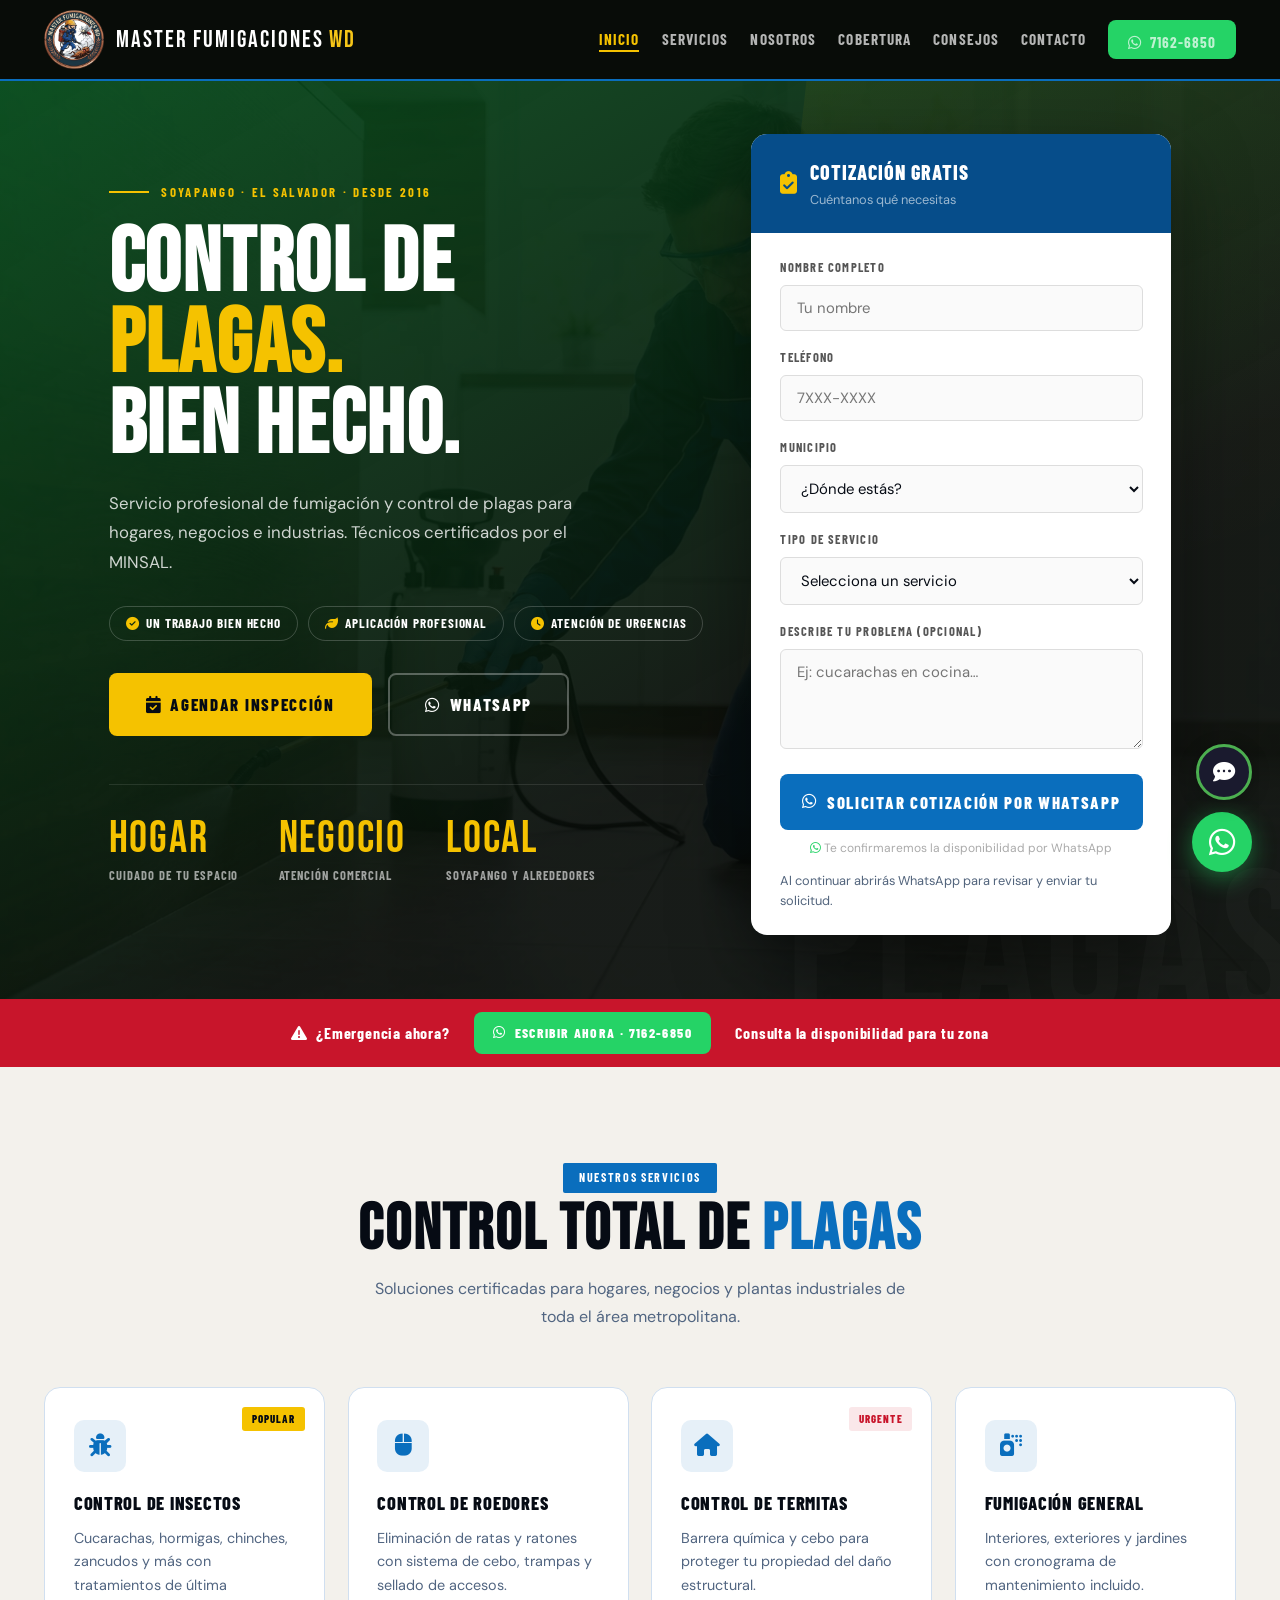
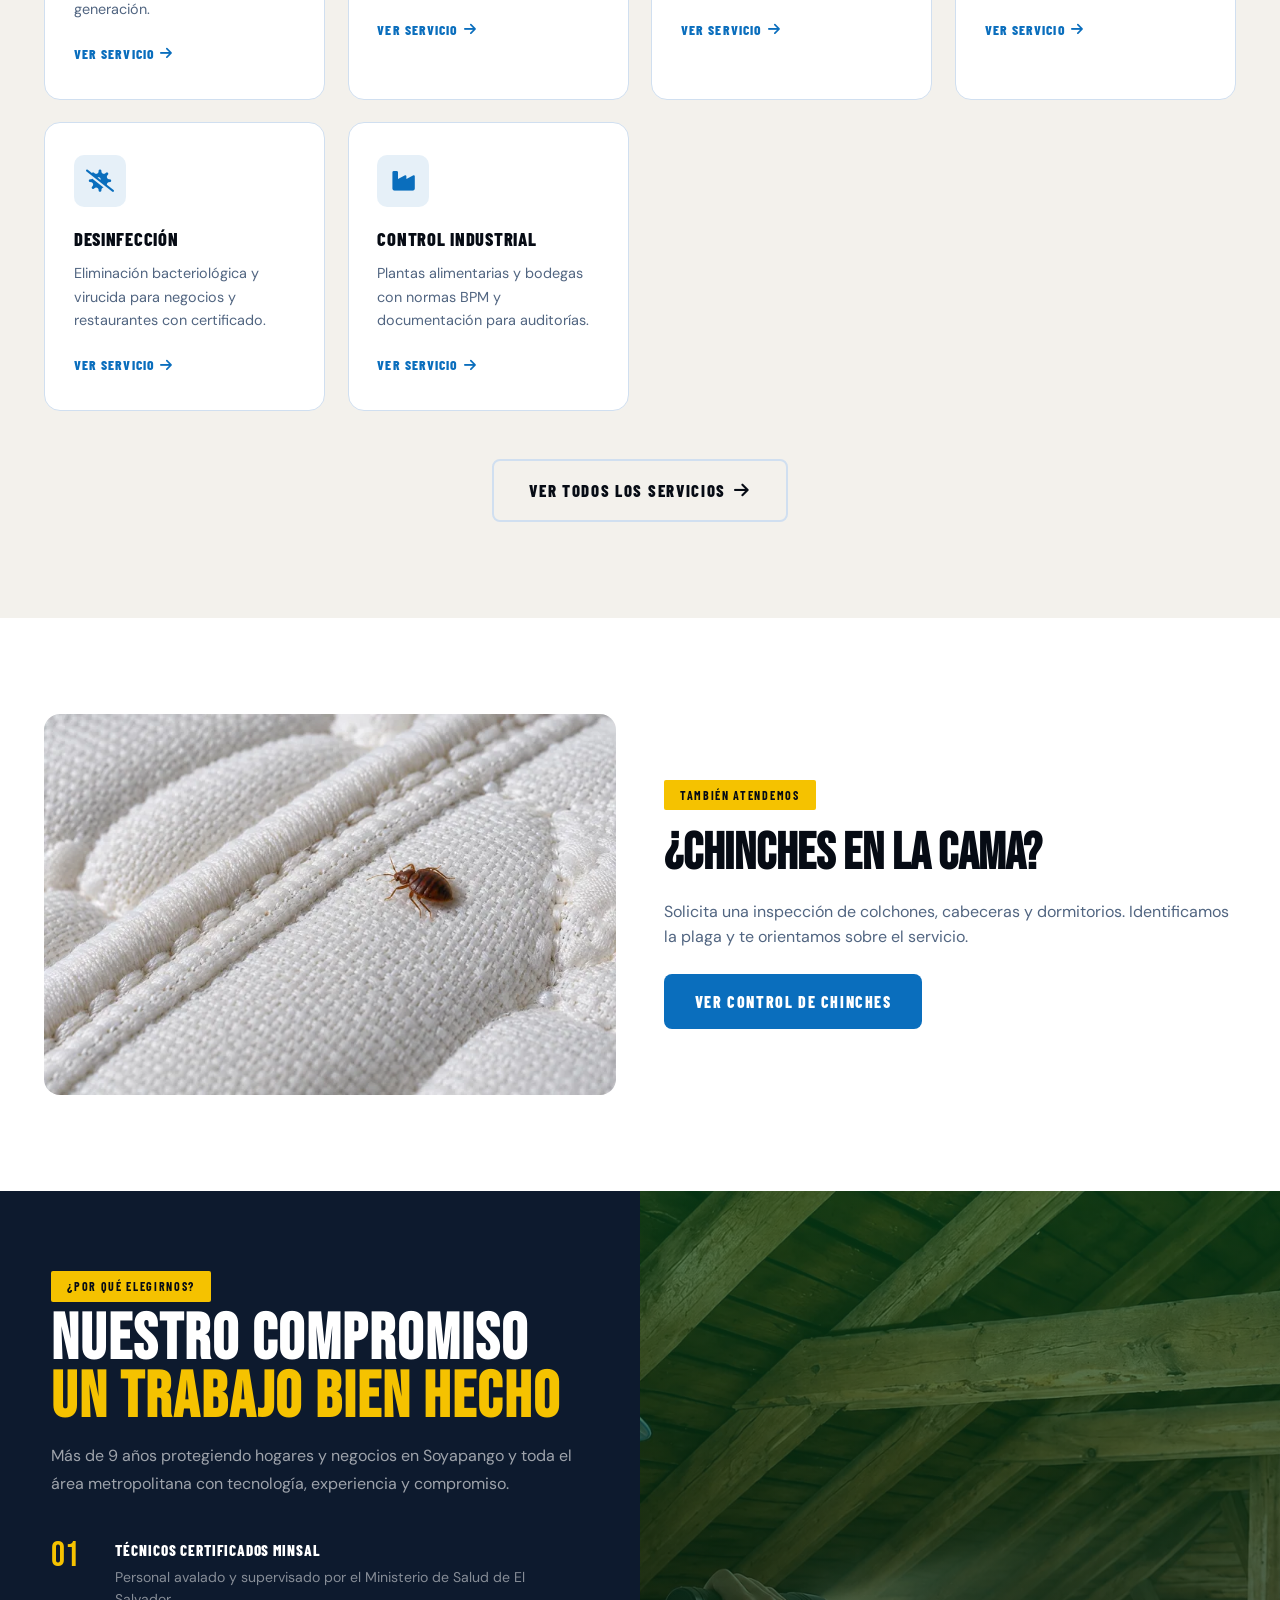
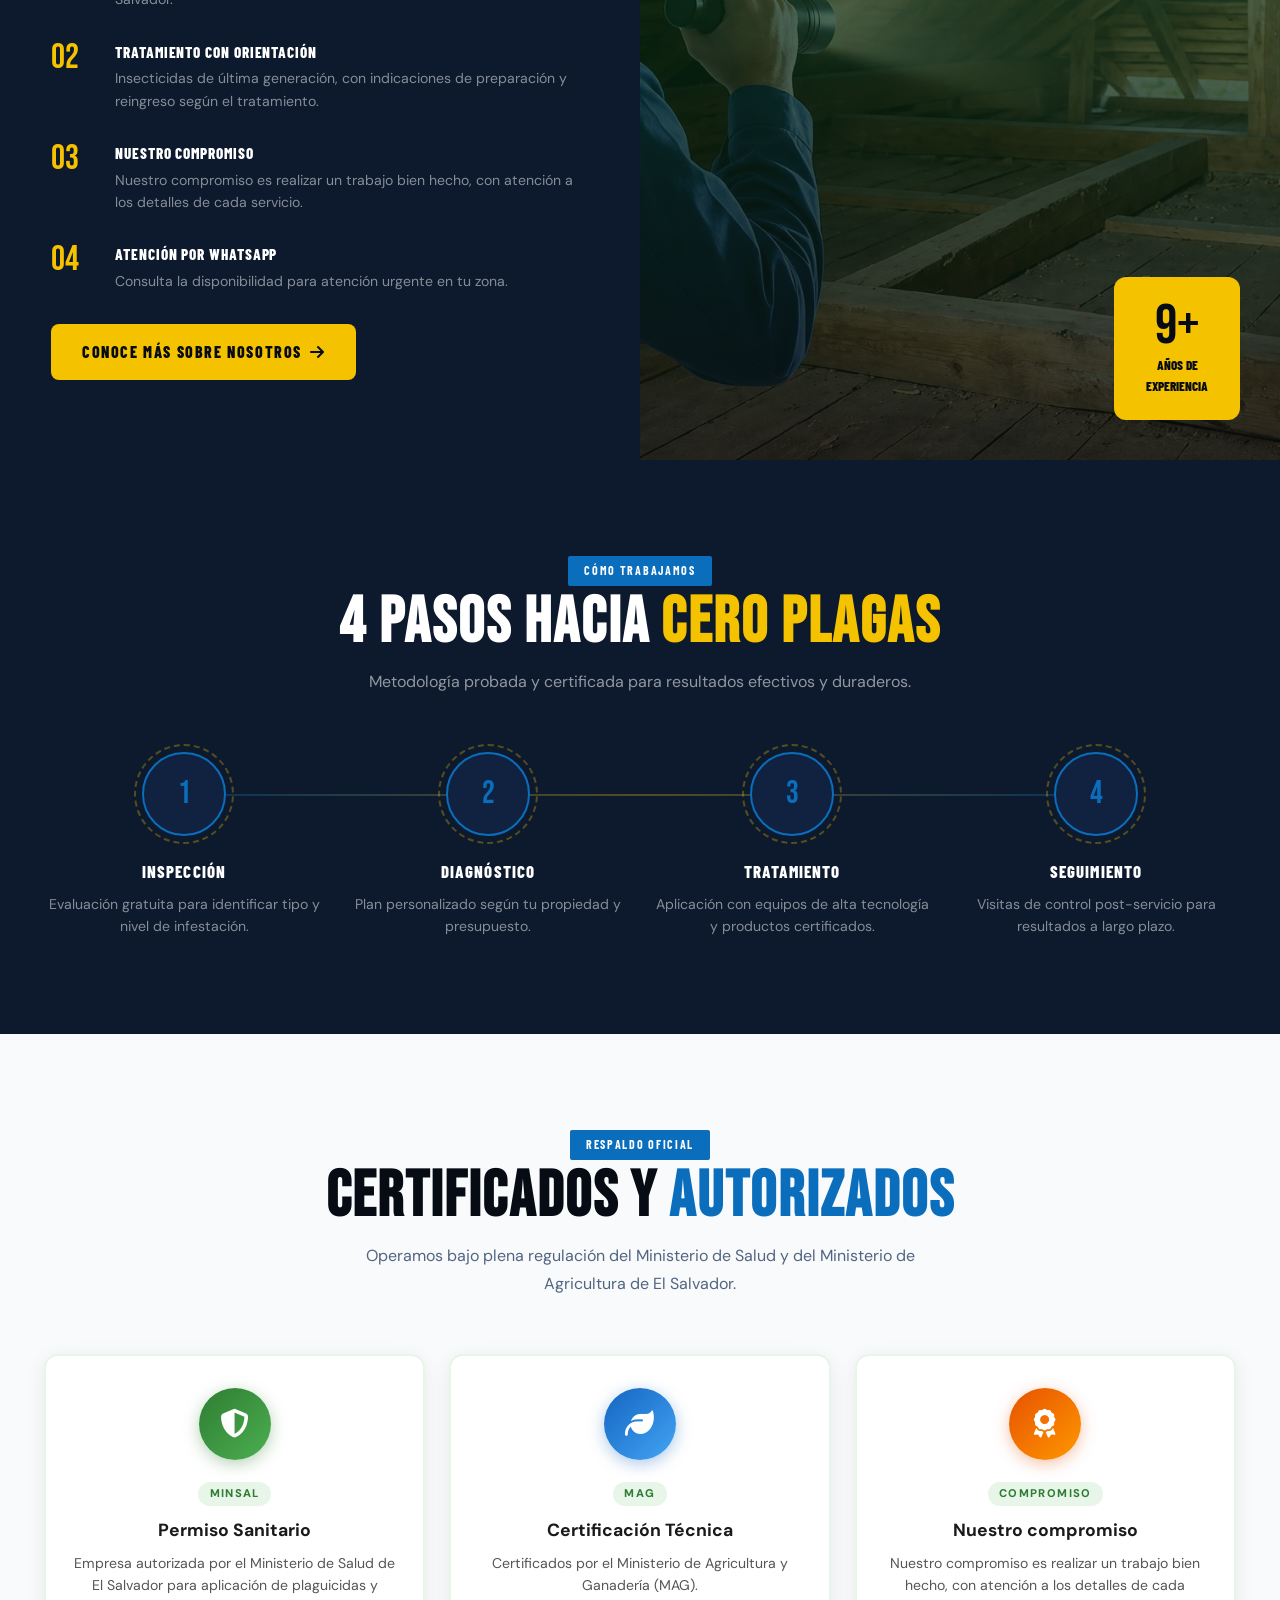
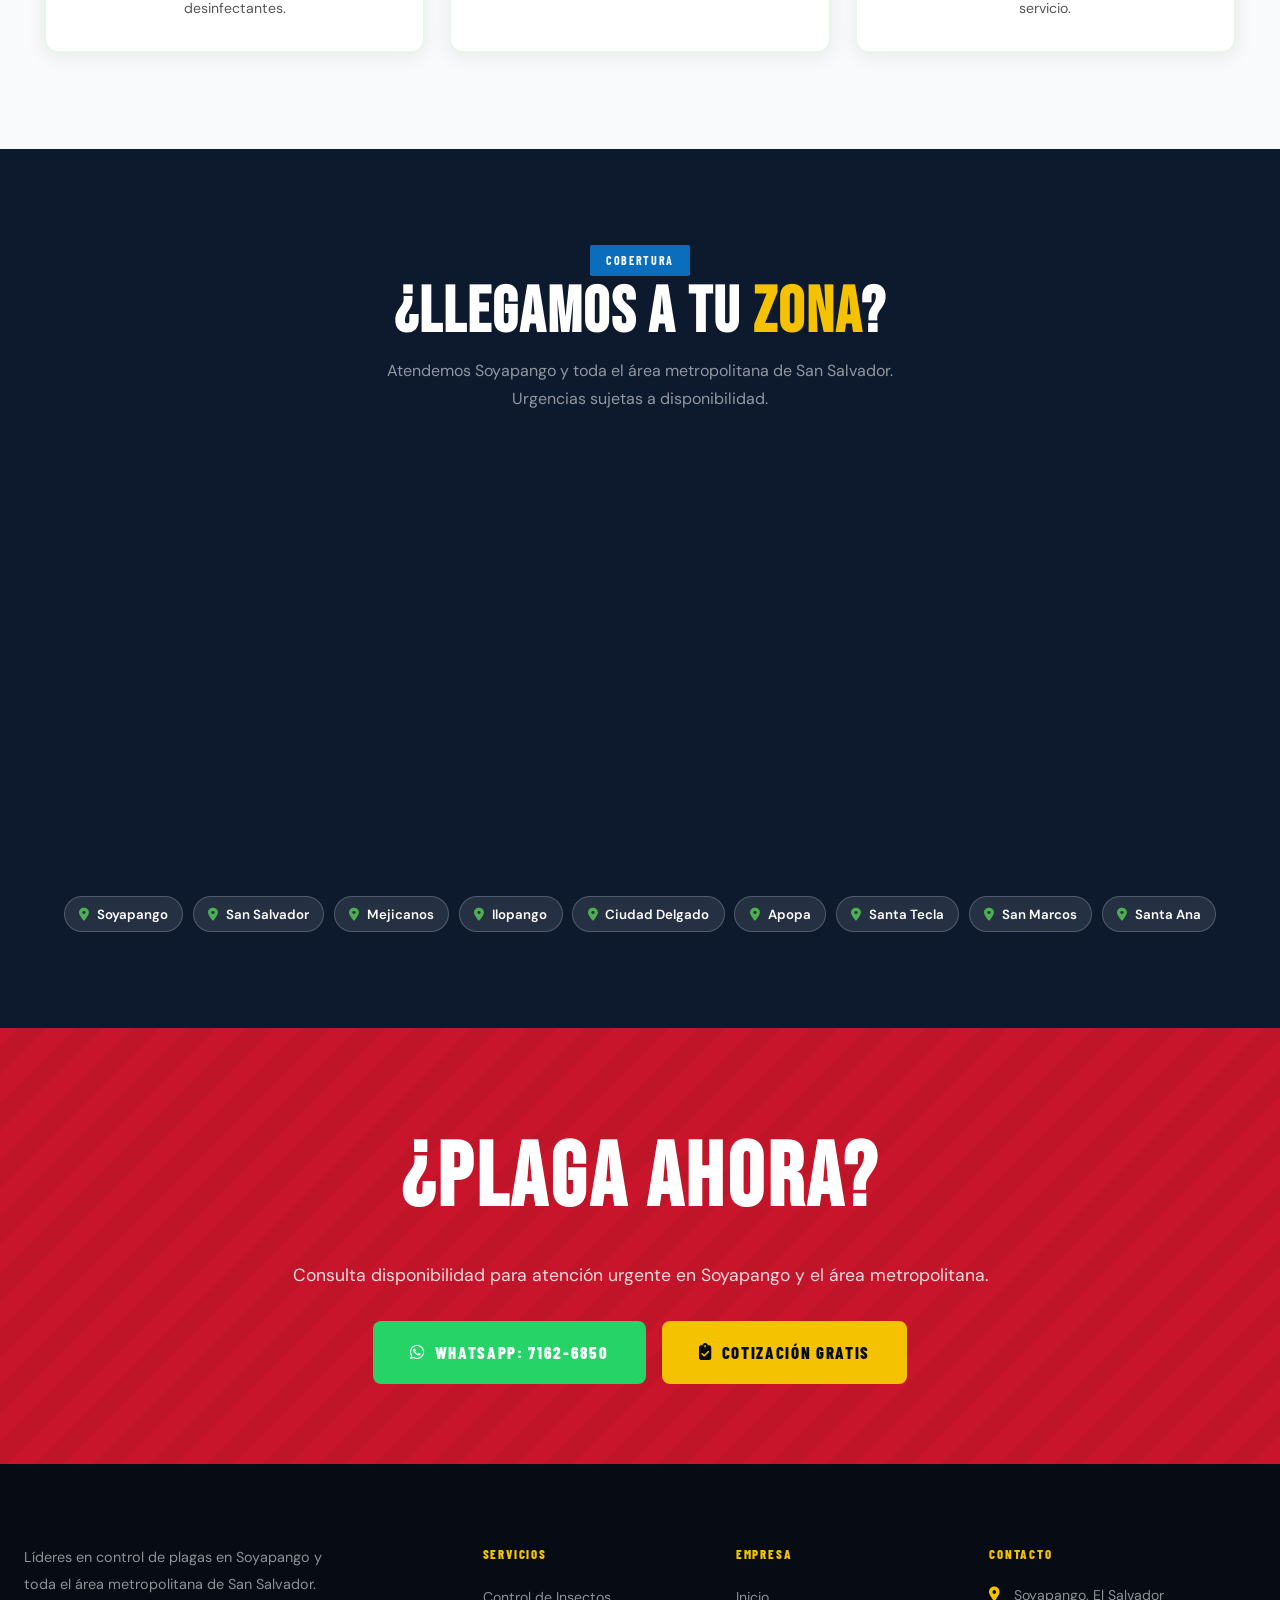
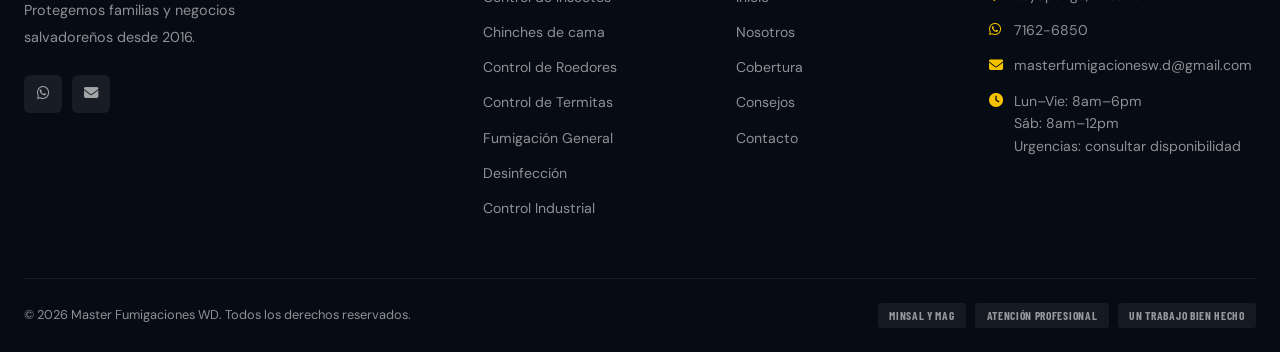
==== commit a5859703: "Retira página de uso de datos y enlaces por solicitud del propietario" ====
--- a/index.html
+++ b/index.html
@@ -507,7 +507,7 @@
         <span class="footer__cert">Un trabajo bien hecho</span>
       </div>
     </div>
-  <p class="footer-note"><a href="privacidad.html">Uso de tus datos</a></p></footer><a href="https://wa.me/50371626850" class="wa-float" target="_blank" rel="noopener noreferrer" aria-label="Consultar por WhatsApp"><i class="fab fa-whatsapp" aria-hidden="true"></i></a><script src="main.js" defer></script>
+  </footer><a href="https://wa.me/50371626850" class="wa-float" target="_blank" rel="noopener noreferrer" aria-label="Consultar por WhatsApp"><i class="fab fa-whatsapp" aria-hidden="true"></i></a><script src="main.js" defer></script>
 
 <script src="chatbot.js" defer></script>
 </body>
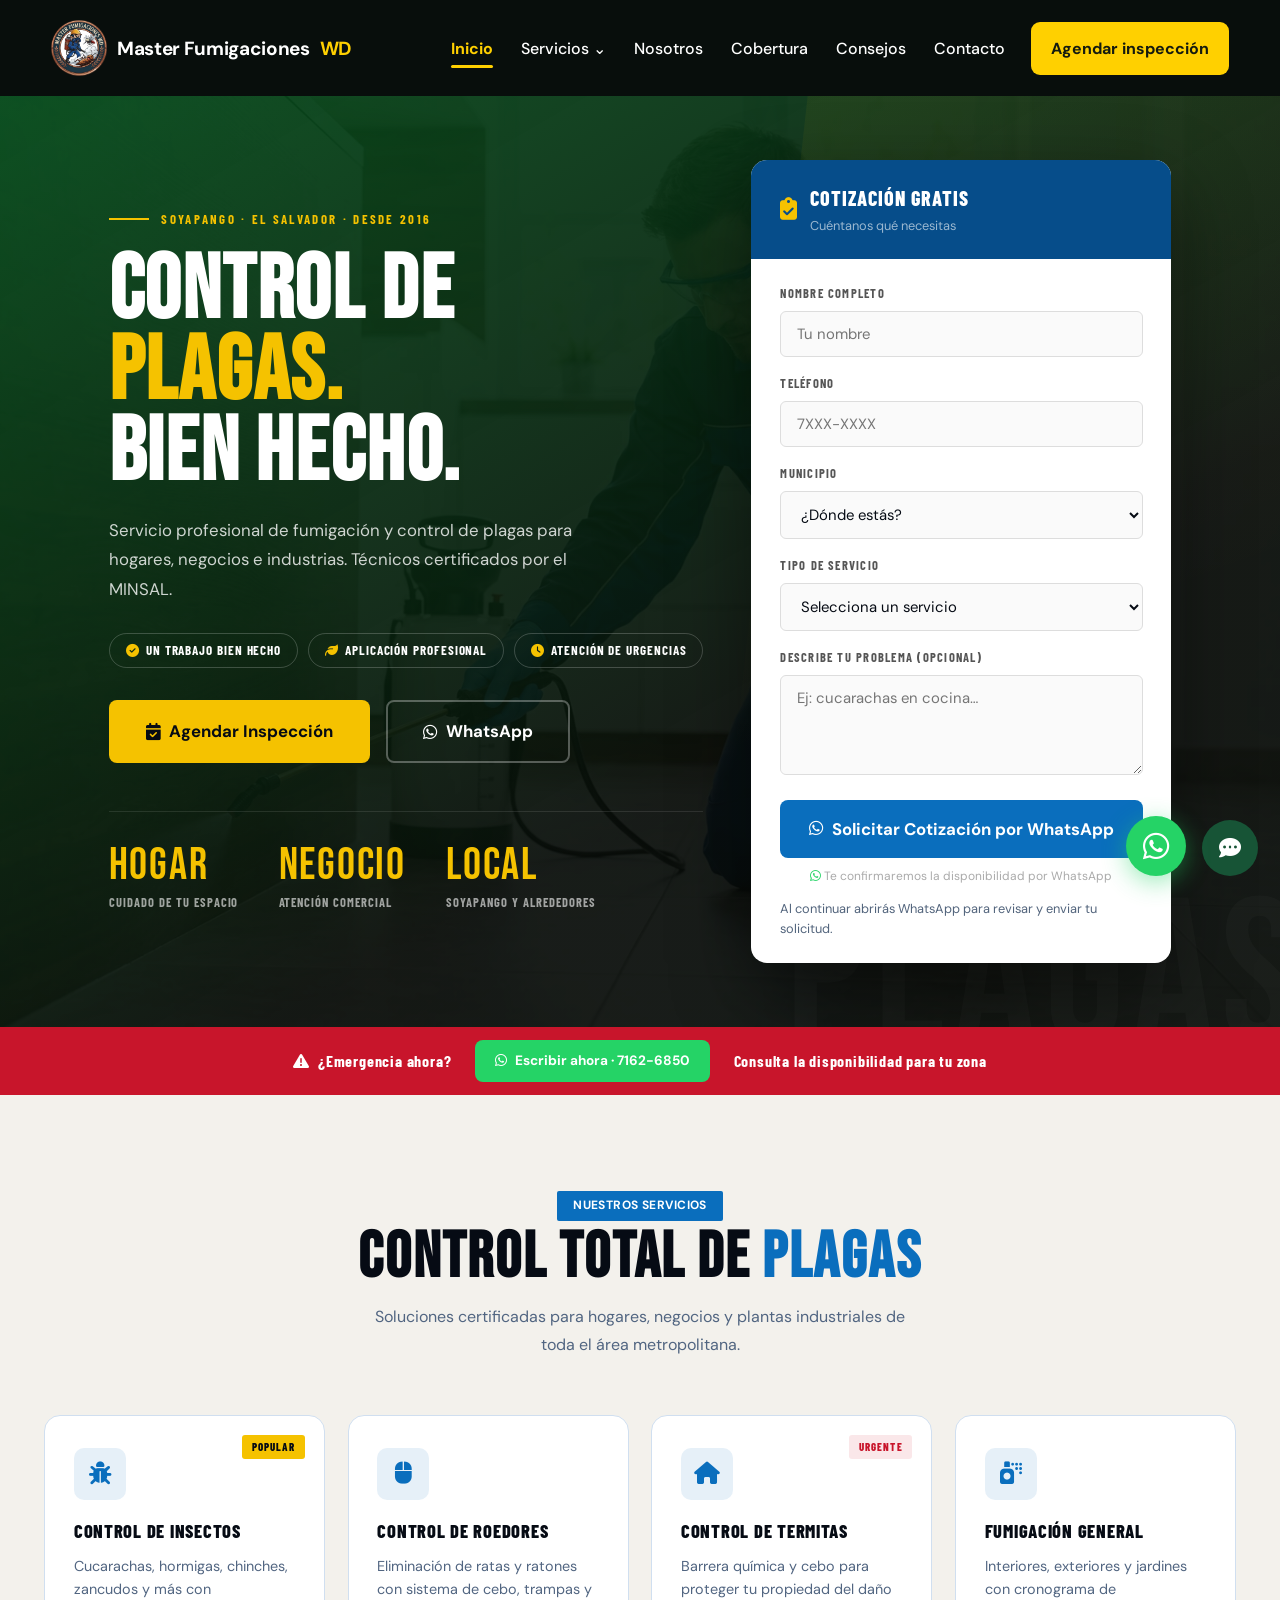
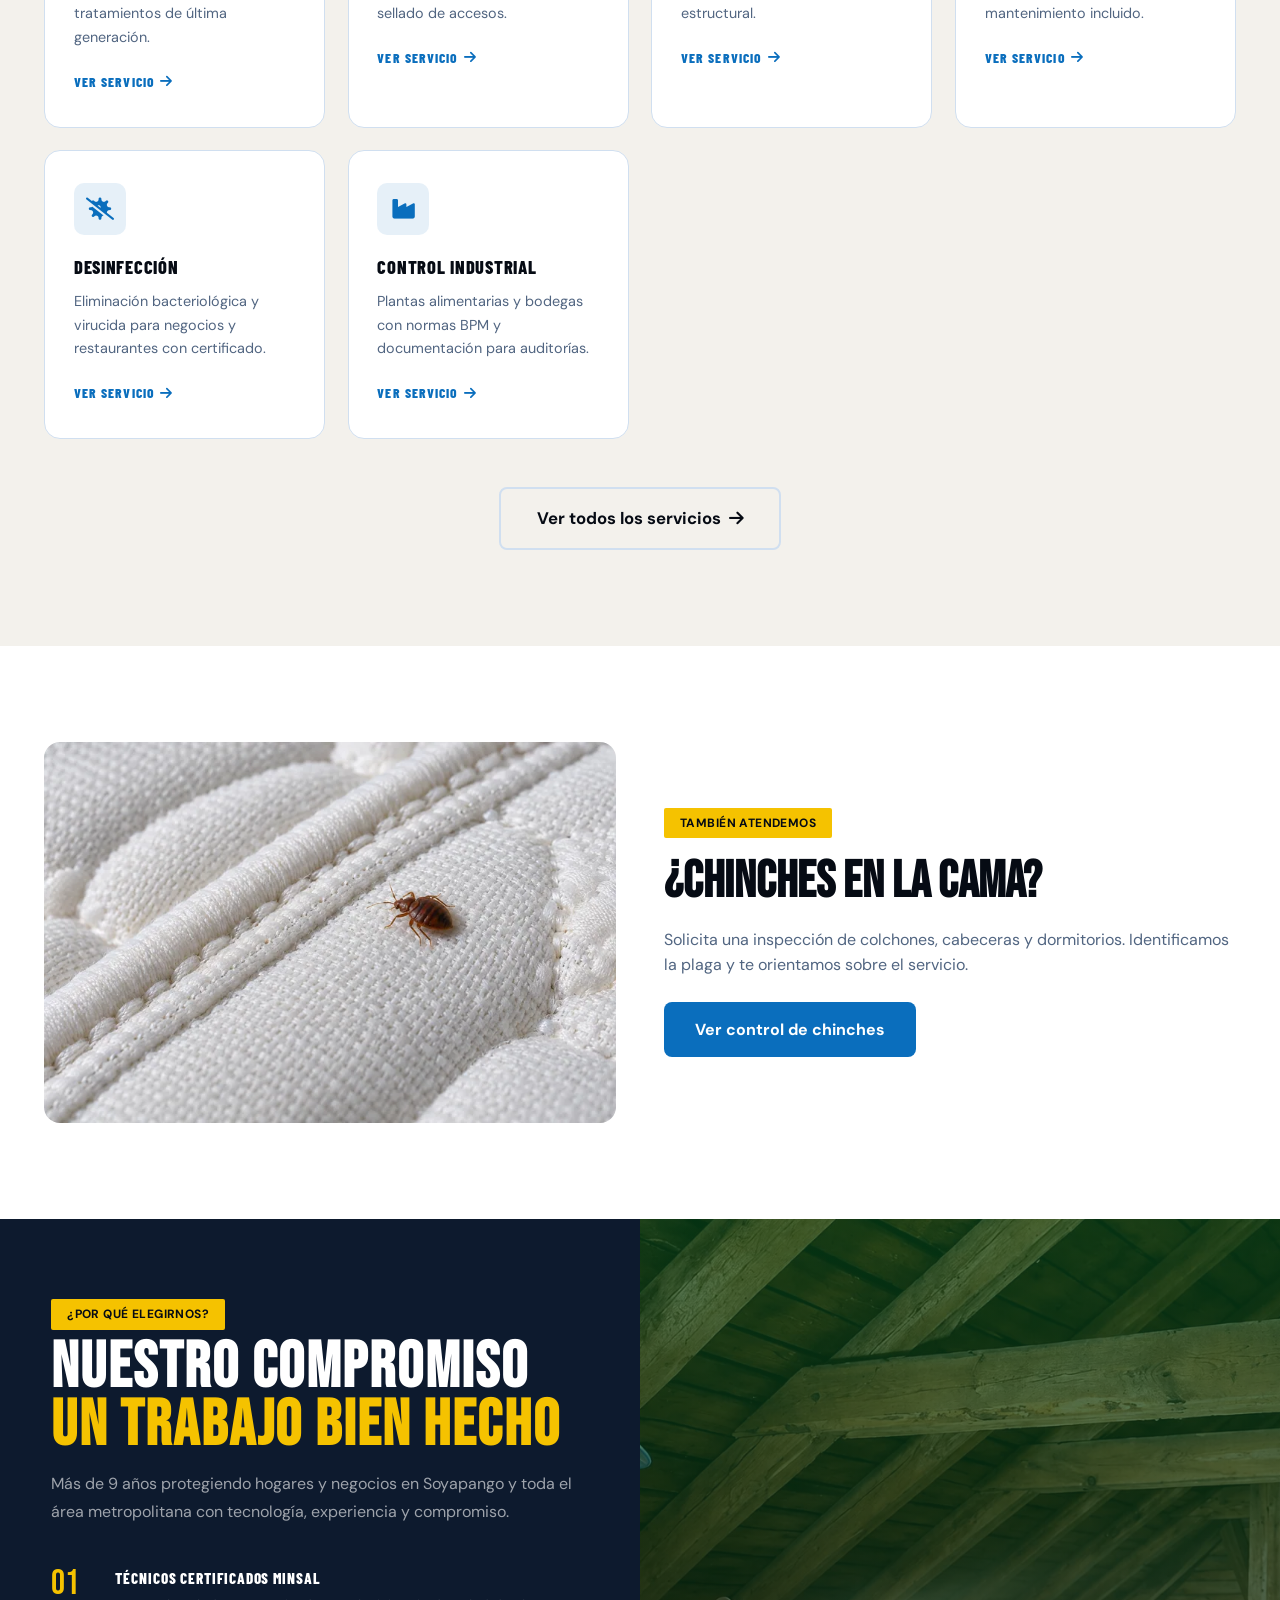
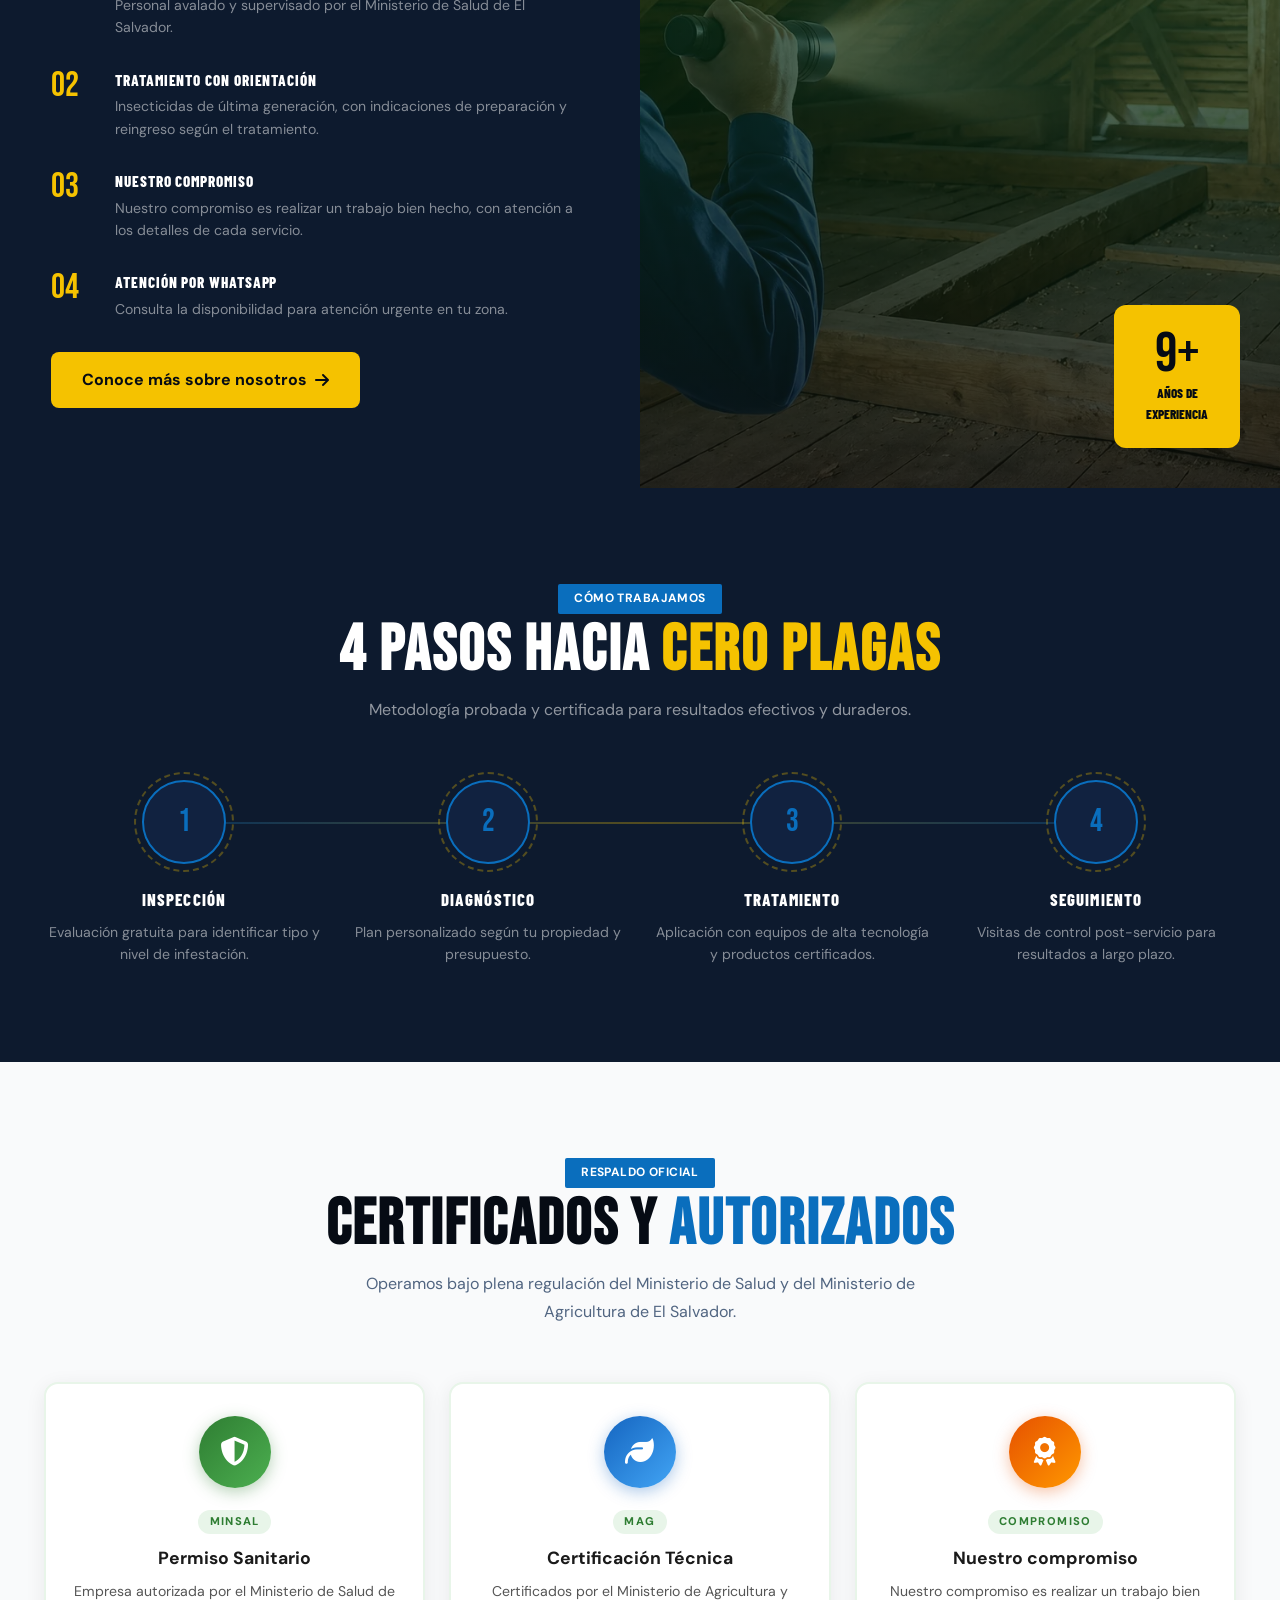
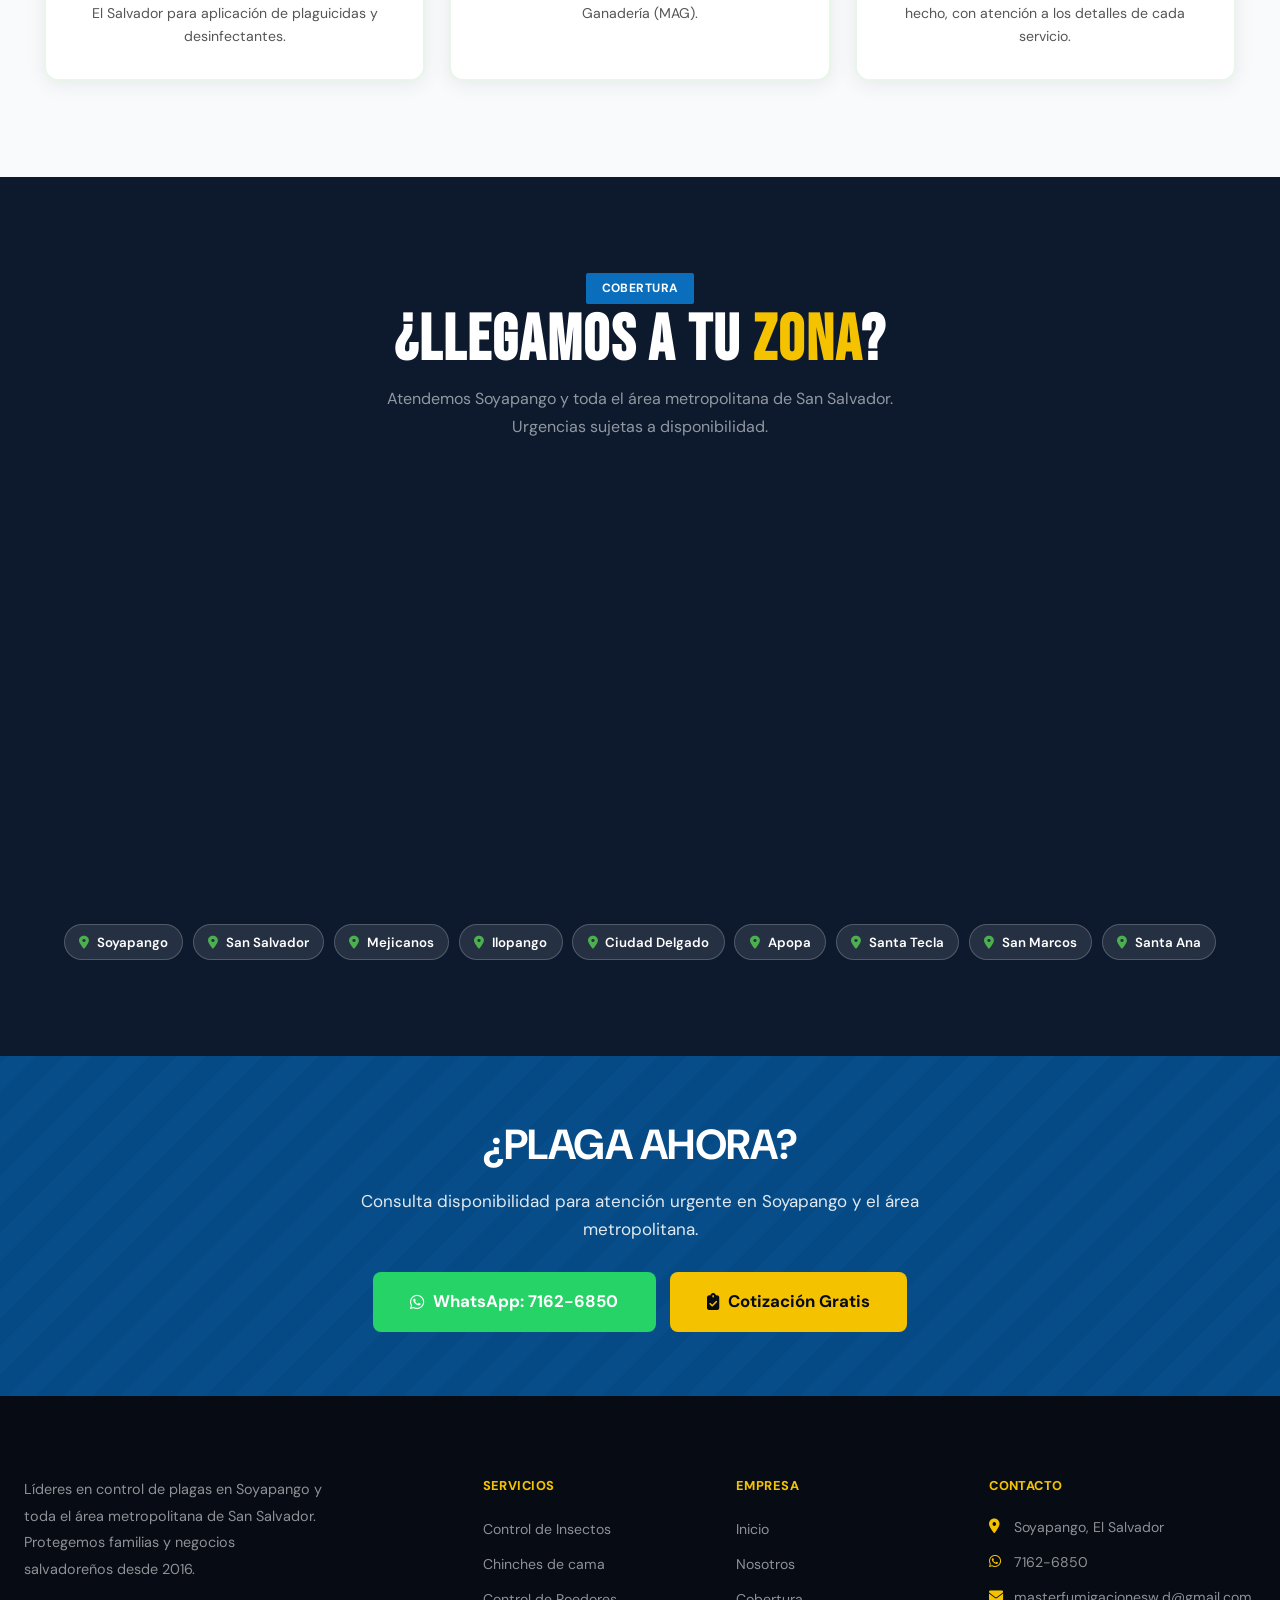
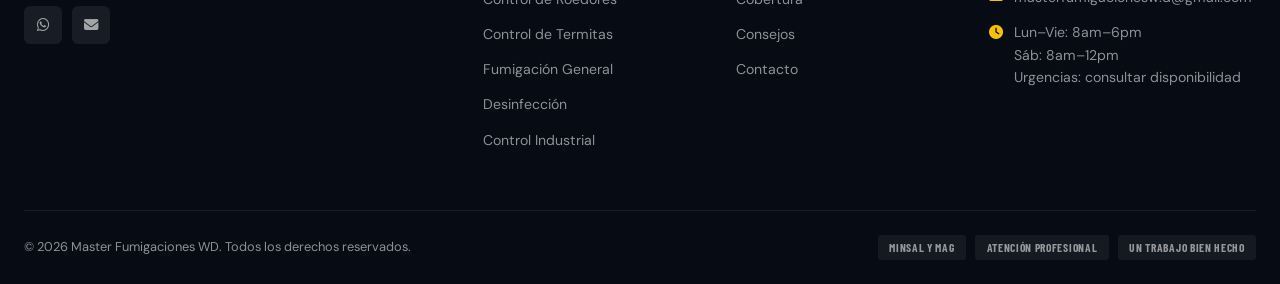
==== commit 1a040c26: "Actualiza versión de menú y chatbot para renovar caché" ====
--- a/index.html
+++ b/index.html
@@ -509,6 +509,6 @@
     </div>
   </footer><a href="https://wa.me/50371626850" class="wa-float" target="_blank" rel="noopener noreferrer" aria-label="Consultar por WhatsApp"><i class="fab fa-whatsapp" aria-hidden="true"></i></a><script src="main.js" defer></script>
 
-<script src="chatbot.js" defer></script>
+<script src="chatbot.js?v=20261023" defer></script>
 </body>
 </html>
